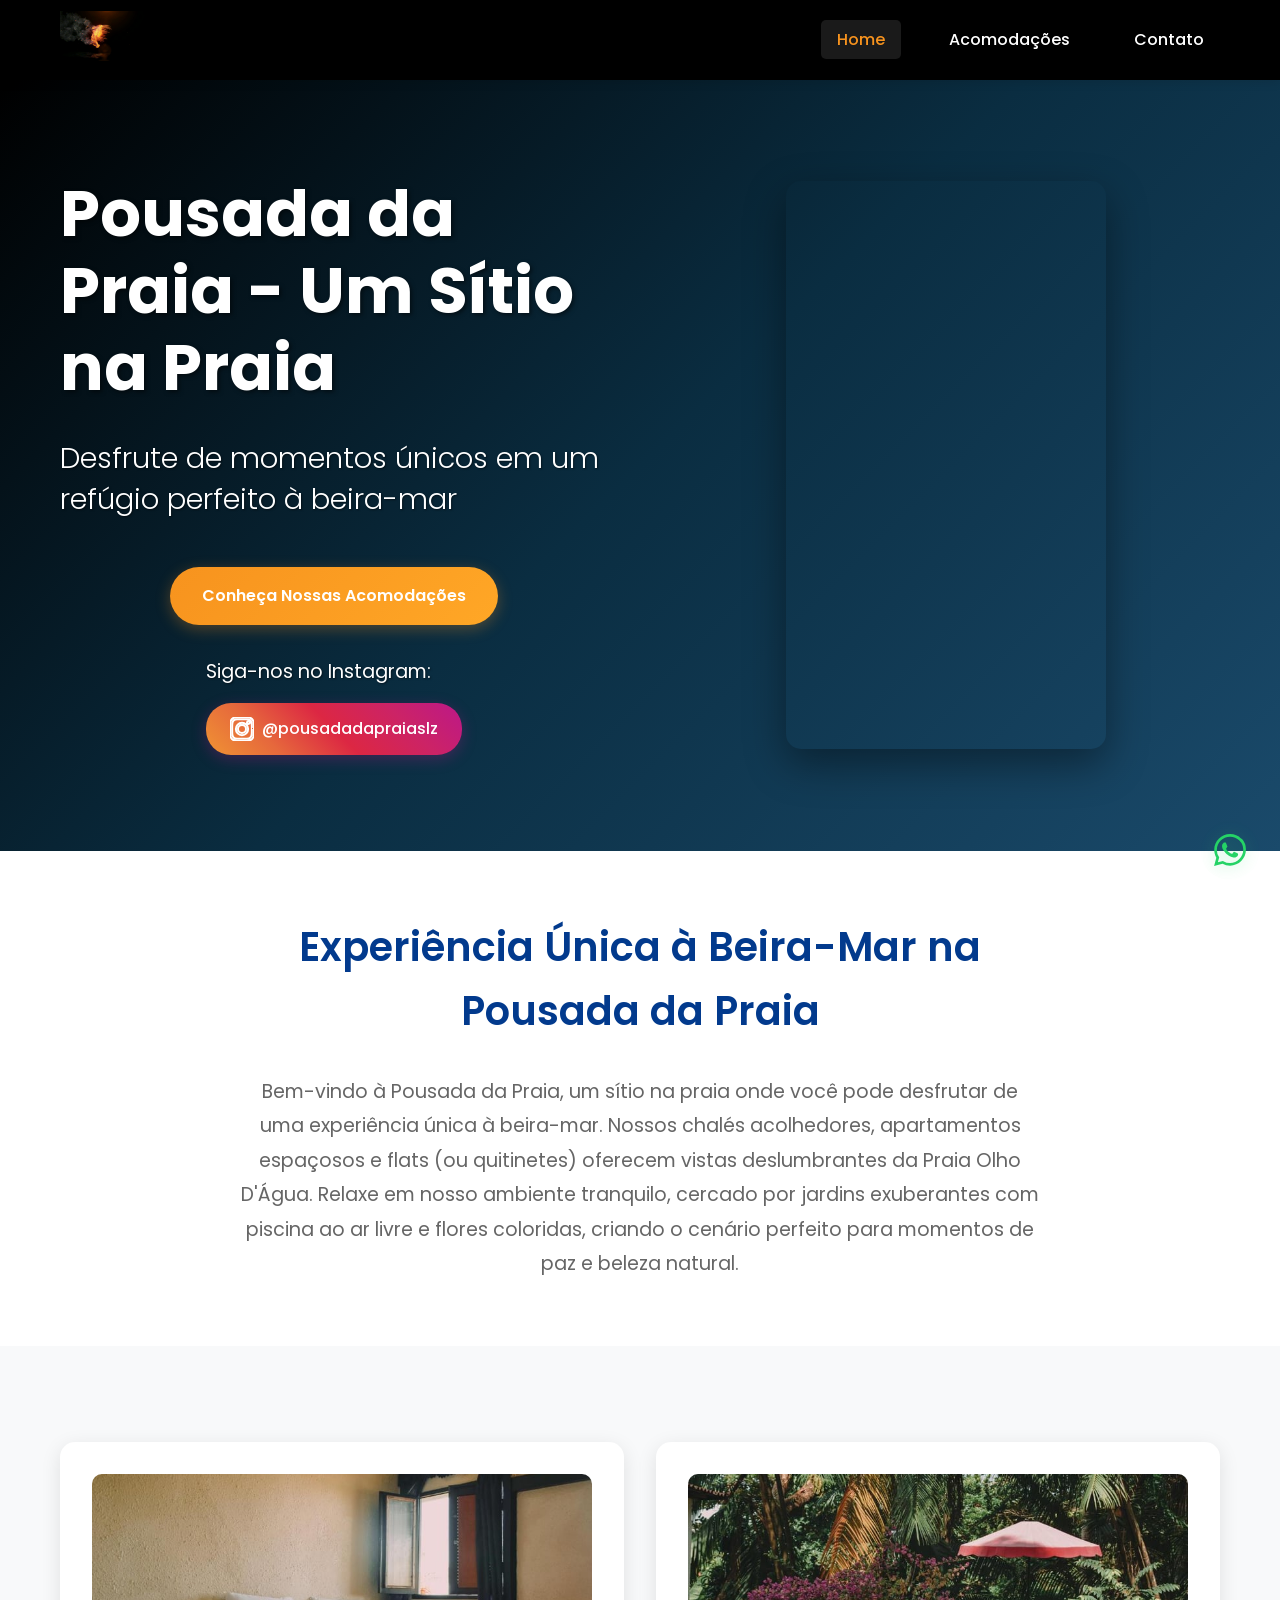
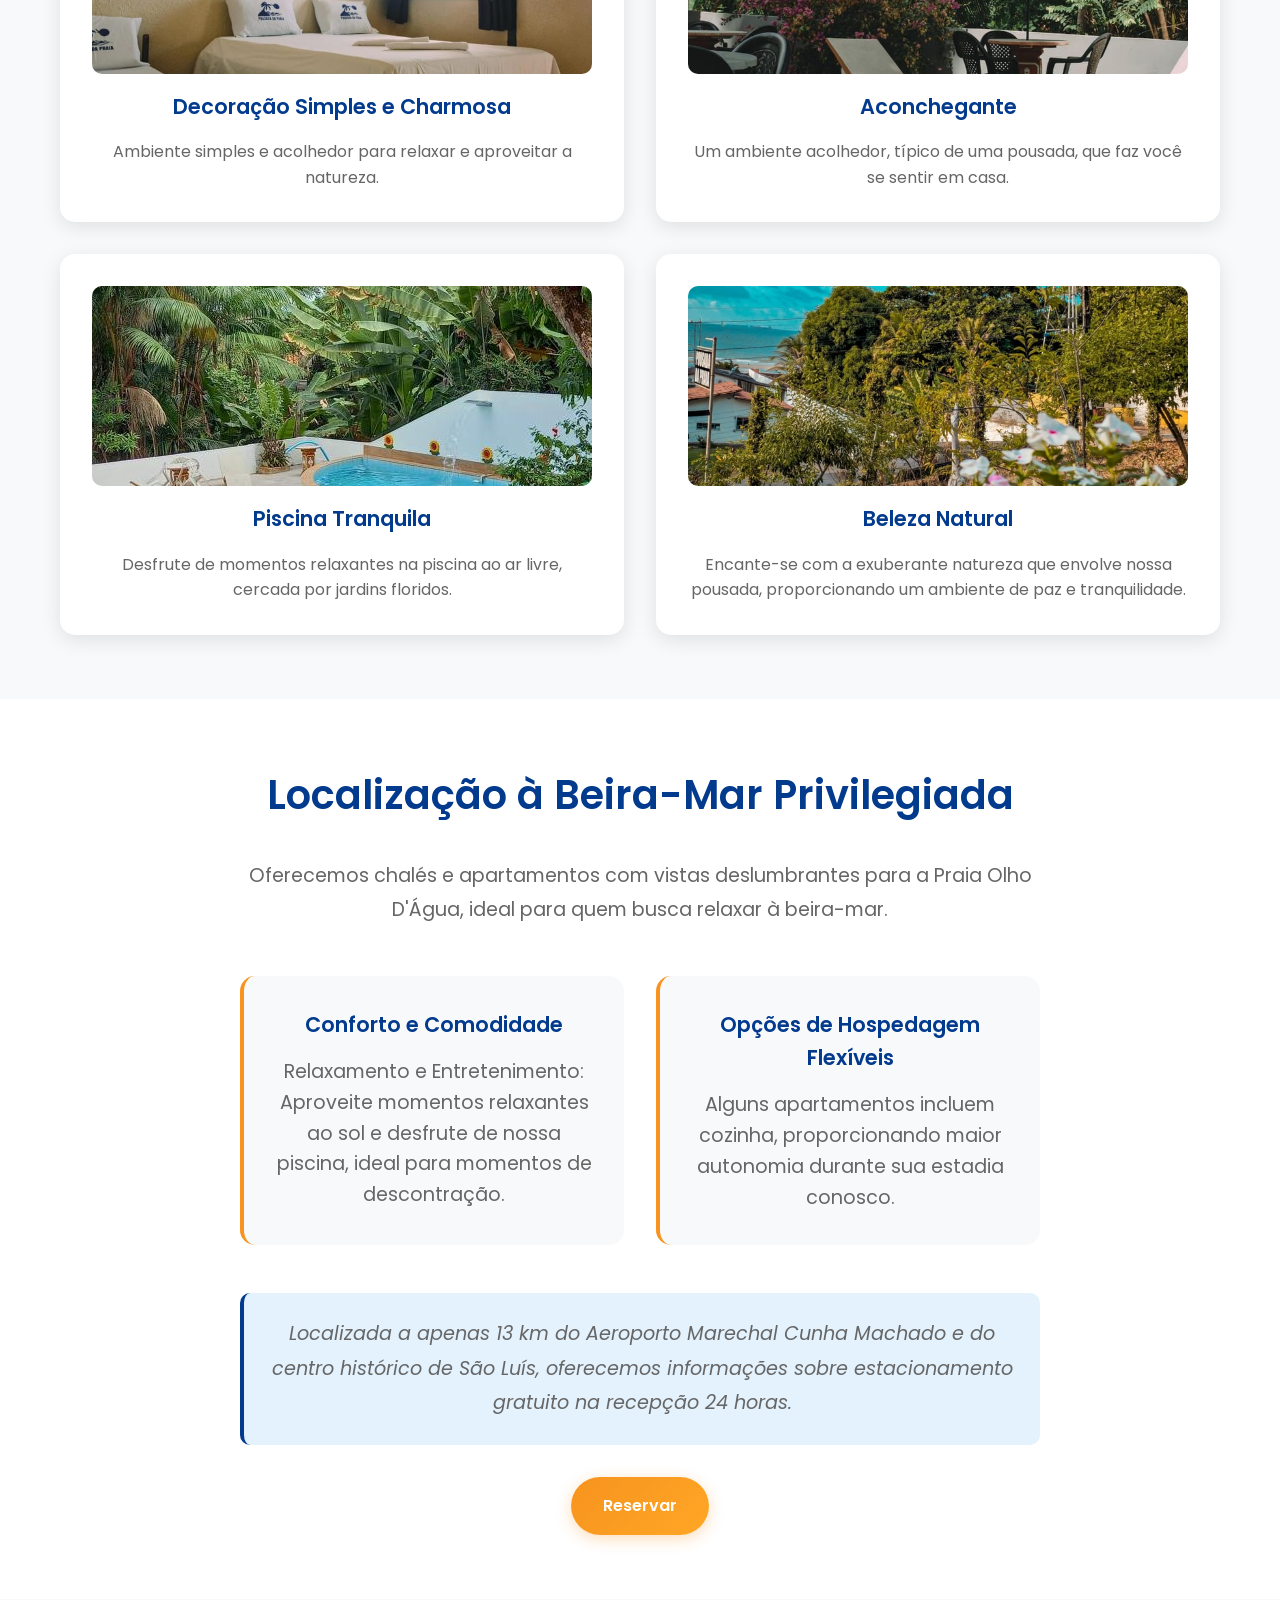
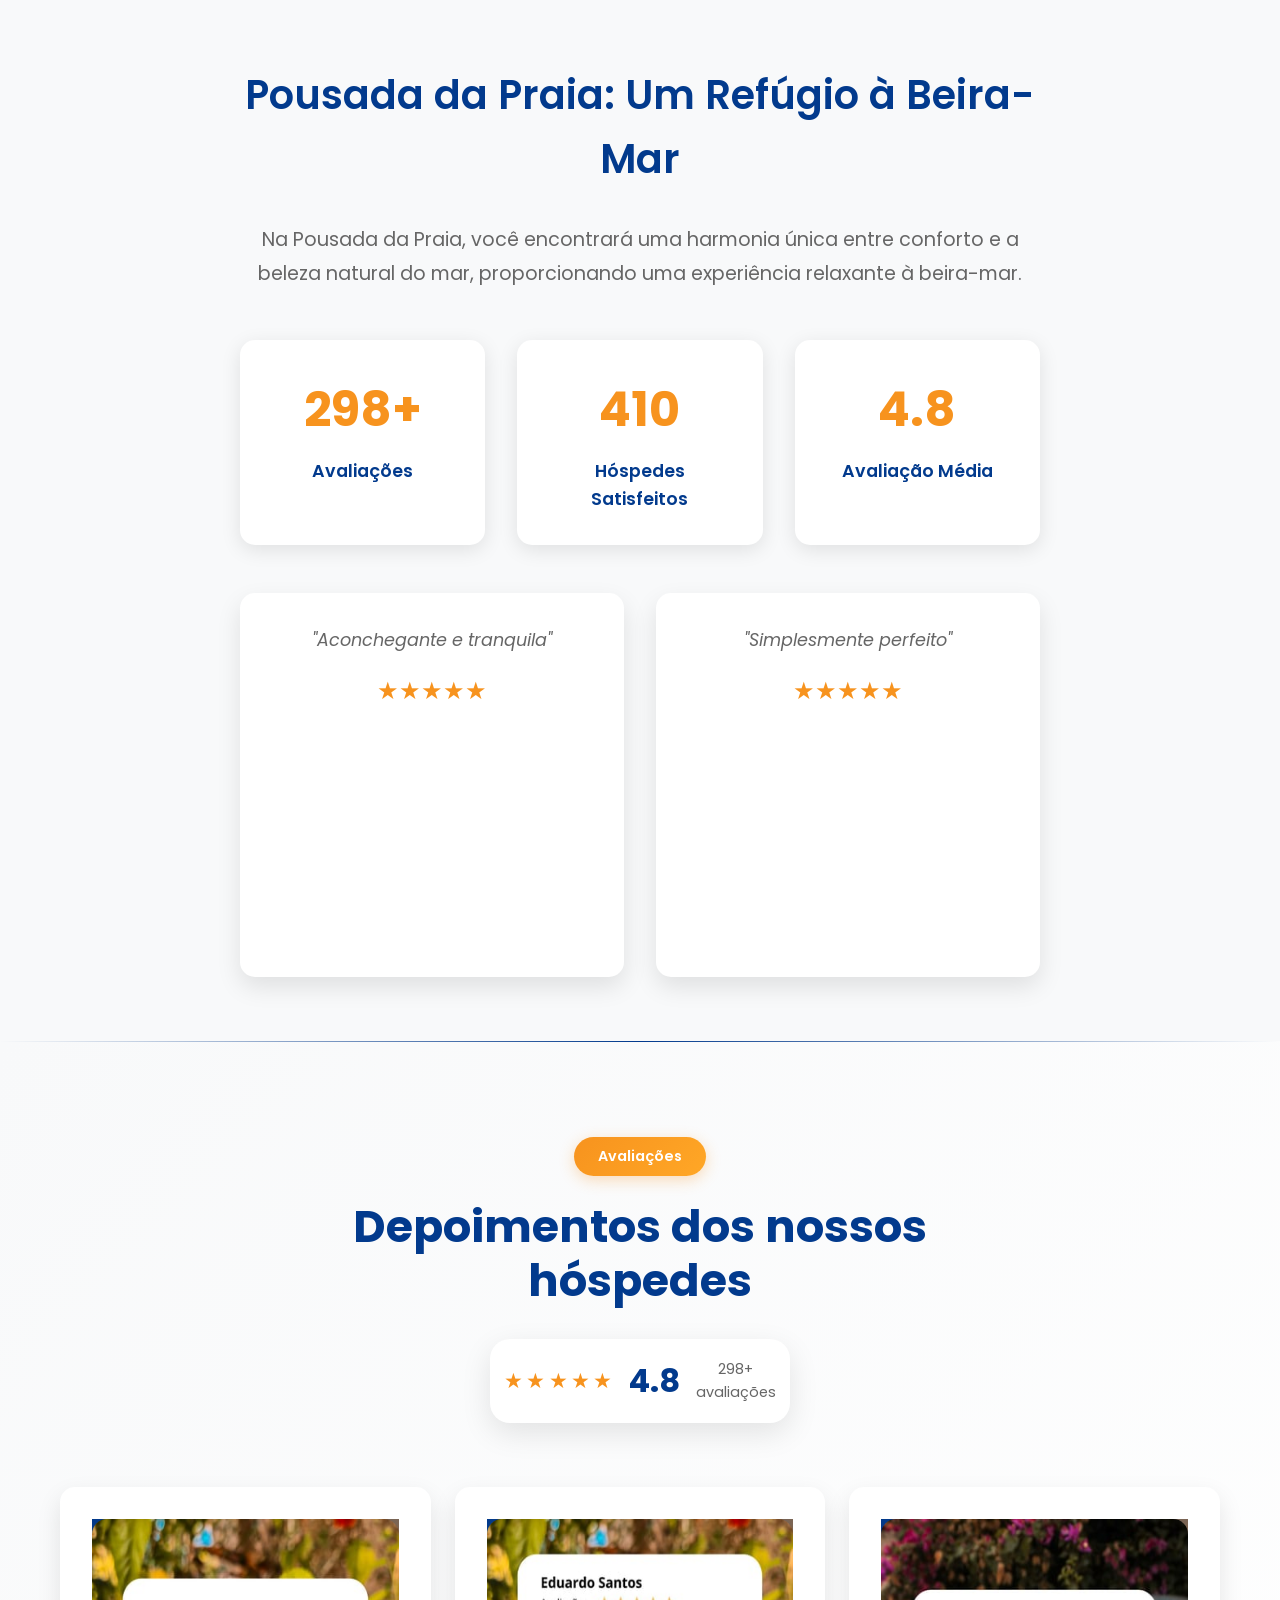
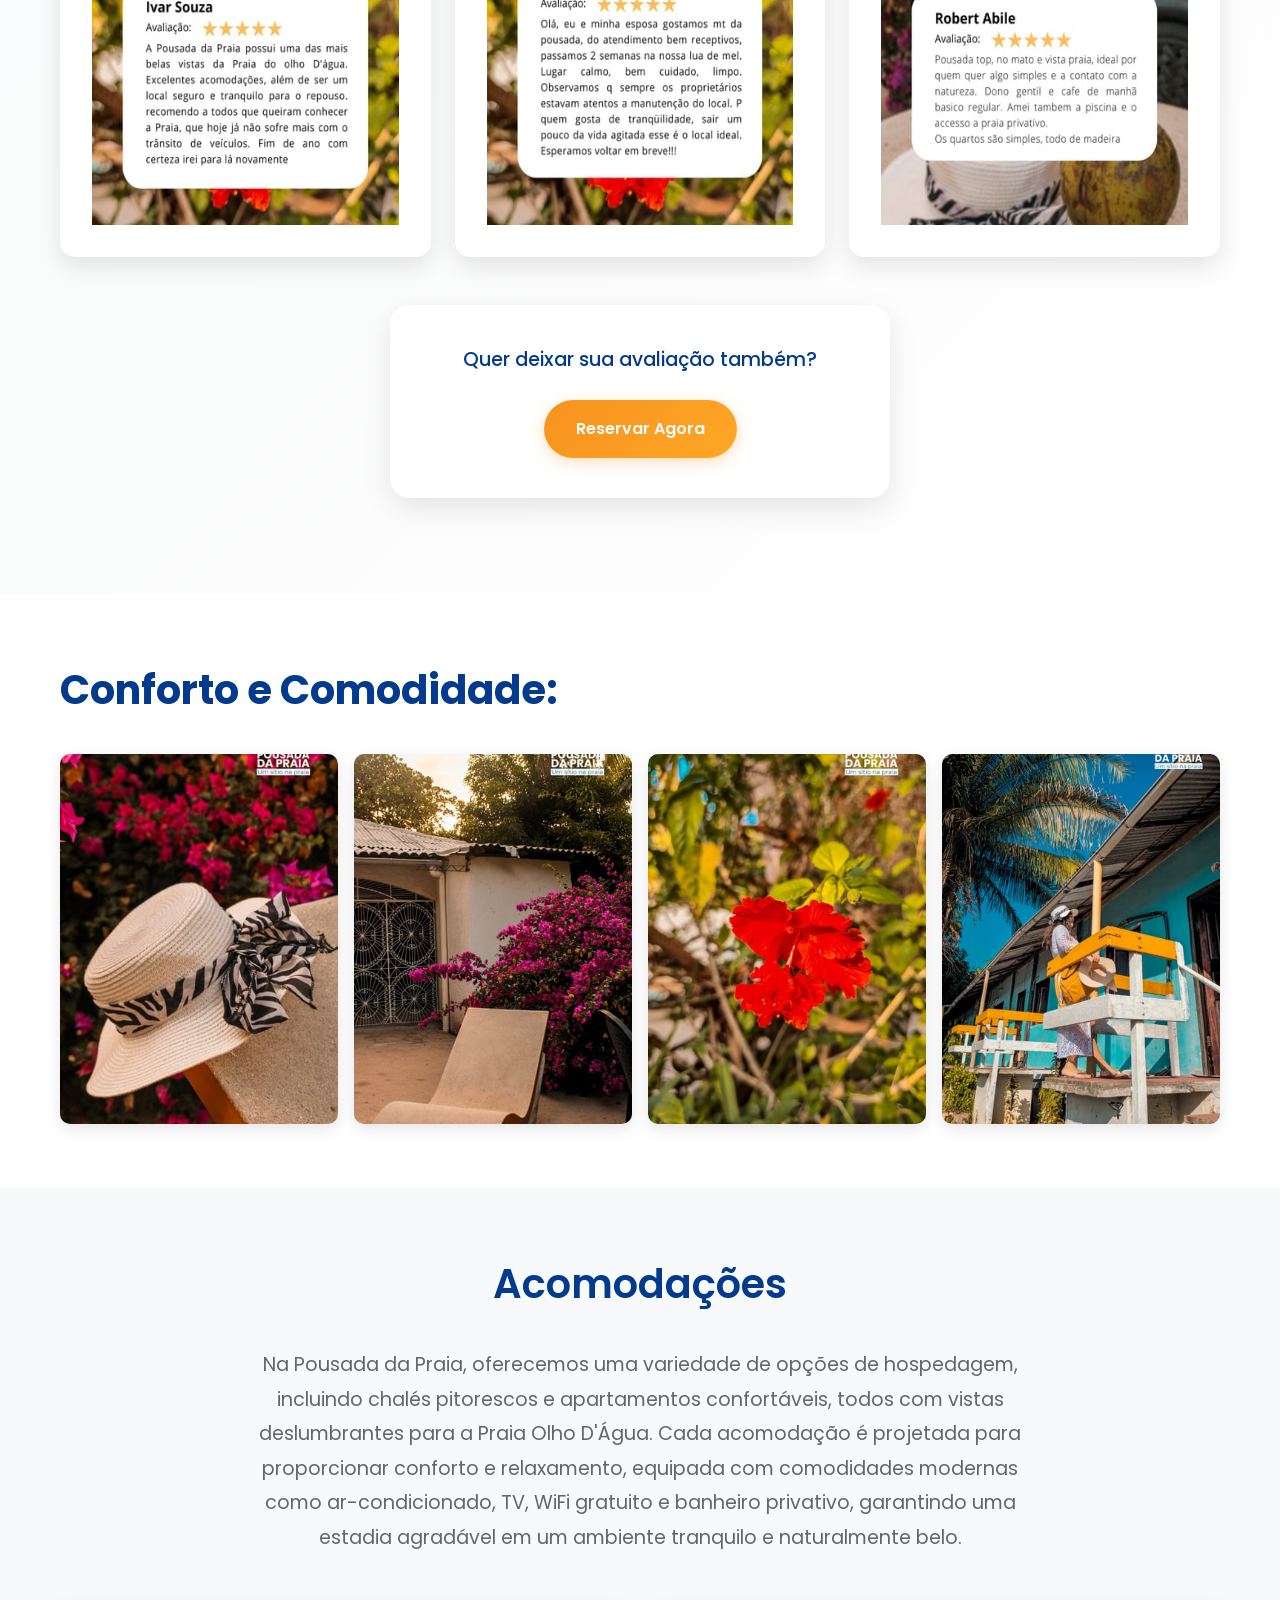
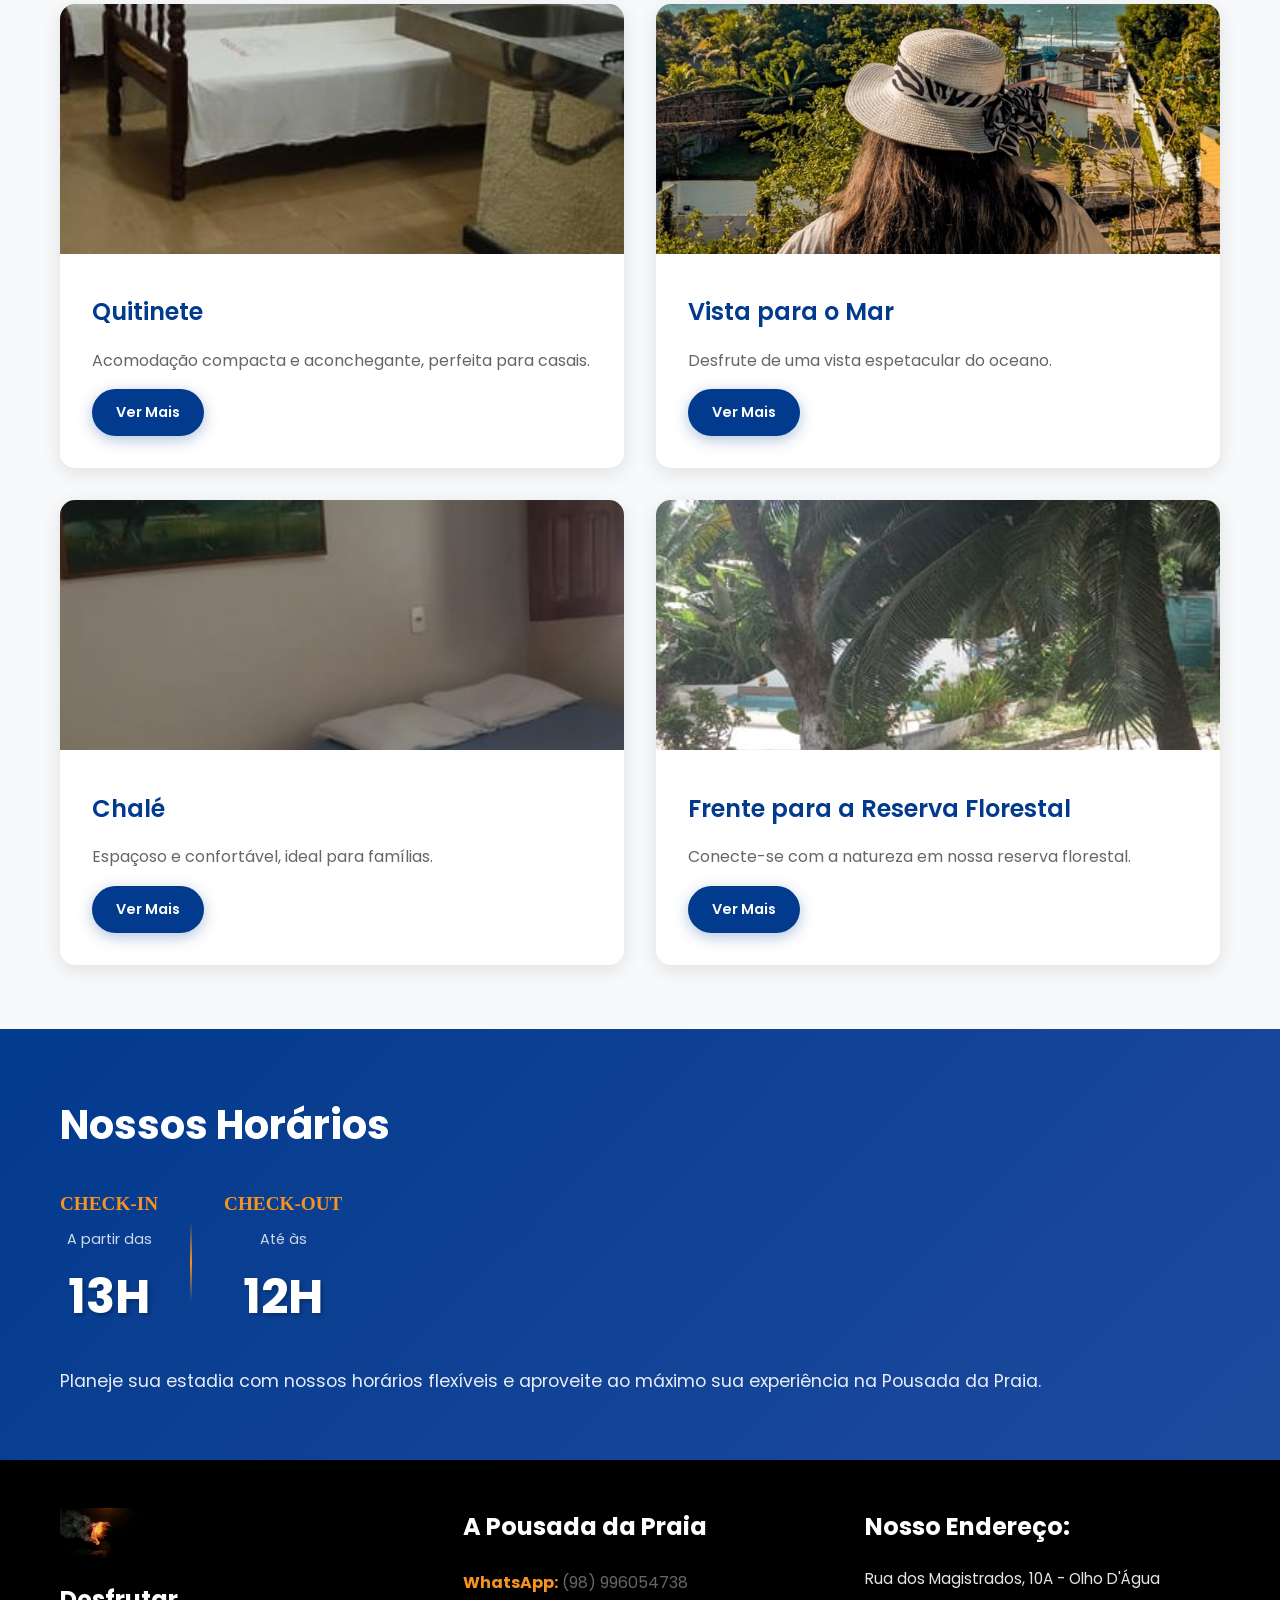
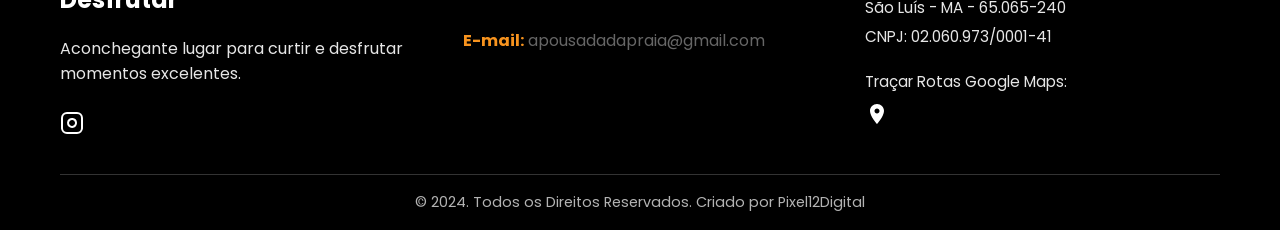
==== index.html @ 73b03f2f "Initial commit - A Pousada da Praia website with all accommodations pages" ====
<!DOCTYPE html>
<html lang="pt-BR">
<head>
    <meta charset="UTF-8">
    <meta name="viewport" content="width=device-width, initial-scale=1.0">
    <title>A Pousada da Praia - Home</title>
    <link rel="stylesheet" href="css/style.css">
    <link href="https://fonts.googleapis.com/css2?family=Poppins:wght@300;400;500;600;700&display=swap" rel="stylesheet">
</head>
<body>
    <!-- Header -->
    <header class="header">
        <div class="container">
            <div class="header-content">
                <div class="logo">
                    <img src="assets/logo-pousada-da-praia.gif" alt="A Pousada da Praia" class="logo-img">
                </div>
                <nav class="nav">
                    <ul class="nav-menu">
                        <li class="nav-item">
                            <a href="index.html" class="nav-link active">Home</a>
                        </li>
                        <li class="nav-item dropdown">
                            <a href="#" class="nav-link">Acomodações</a>
                            <ul class="dropdown-menu">
                                <li><a href="acomodacoes/quitinete.html">Quitinete</a></li>
                                <li><a href="acomodacoes/vista-mar.html">Vista para o Mar</a></li>
                                <li><a href="acomodacoes/chale.html">Chalé</a></li>
                                <li><a href="acomodacoes/frente-floresta.html">Frente para Reserva Florestal</a></li>
                            </ul>
                        </li>
                        <li class="nav-item">
                            <a href="contato.html" class="nav-link">Contato</a>
                        </li>
                    </ul>
                </nav>
            </div>
        </div>
    </header>

    <!-- Main Content -->
    <main class="main">
        <!-- Hero Section -->
        <section class="hero">
            <div class="container">
                <div class="hero-content">
                    <div class="hero-text">
                        <h1 class="hero-title">Pousada da Praia - Um Sítio na Praia</h1>
                        <p class="hero-subtitle">Desfrute de momentos únicos em um refúgio perfeito à beira-mar</p>
                        <div class="hero-buttons">
                            <a href="https://www.reseliva.com/booknow/pousadadapraia/?source=website" class="btn btn-primary" target="_blank">Conheça Nossas Acomodações</a>
                            <div class="hero-social">
                                <p>Siga-nos no Instagram:</p>
                                <a href="https://www.instagram.com/pousadadapraiaslz/" class="btn btn-instagram" target="_blank">
                                    <svg class="instagram-icon" viewBox="0 0 24 24" fill="currentColor">
                                        <path d="M12 2.163c3.204 0 3.584.012 4.85.07 3.252.148 4.771 1.691 4.919 4.919.058 1.265.069 1.645.069 4.849 0 3.205-.012 3.584-.069 4.849-.149 3.225-1.664 4.771-4.919 4.919-1.266.058-1.644.07-4.85.07-3.204 0-3.584-.012-4.849-.07-3.26-.149-4.771-1.699-4.919-4.92-.058-1.265-.07-1.644-.07-4.849 0-3.204.013-3.583.07-4.849.149-3.227 1.664-4.771 4.919-4.919 1.266-.057 1.645-.069 4.849-.069zm0-2.163c-3.259 0-3.667.014-4.947.072-4.358.2-6.78 2.618-6.98 6.98-.059 1.281-.073 1.689-.073 4.948 0 3.259.014 3.668.072 4.948.2 4.358 2.618 6.78 6.98 6.98 1.281.058 1.689.072 4.948.072 3.259 0 3.668-.014 4.948-.072 4.354-.2 6.782-2.618 6.979-6.98.059-1.28.073-1.689.073-4.948 0-3.259-.014-3.667-.072-4.947-.196-4.354-2.617-6.78-6.979-6.98-1.281-.059-1.69-.073-4.949-.073zm0 5.838c-3.403 0-6.162 2.759-6.162 6.162s2.759 6.163 6.162 6.163 6.162-2.759 6.162-6.163c0-3.403-2.759-6.162-6.162-6.162zm0 10.162c-2.209 0-4-1.79-4-4 0-2.209 1.791-4 4-4s4 1.791 4 4c0 2.21-1.791 4-4 4zm6.406-11.845c-.796 0-1.441.645-1.441 1.44s.645 1.44 1.441 1.44c.795 0 1.439-.645 1.439-1.44s-.644-1.44-1.439-1.44z"/>
                                    </svg>
                                    @pousadadapraiaslz
                                </a>
                            </div>
                        </div>
                    </div>
                    <div class="hero-video">
                        <iframe width="560" height="315" src="https://www.youtube.com/embed/tAsax789kLs?list=TLGGEe3JfGhHe0oyMzEwMjAyNQ" title="A Pousada da Praia" frameborder="0" allow="accelerometer; autoplay; clipboard-write; encrypted-media; gyroscope; picture-in-picture; web-share" referrerpolicy="strict-origin-when-cross-origin" allowfullscreen></iframe>
                    </div>
                </div>
            </div>
        </section>

        <!-- Experience Section -->
        <section class="experience">
            <div class="container">
                <div class="experience-content">
                    <h2>Experiência Única à Beira-Mar na Pousada da Praia</h2>
                    <p>Bem-vindo à Pousada da Praia, um sítio na praia onde você pode desfrutar de uma experiência única à beira-mar. Nossos chalés acolhedores, apartamentos espaçosos e flats (ou quitinetes) oferecem vistas deslumbrantes da Praia Olho D'Água. Relaxe em nosso ambiente tranquilo, cercado por jardins exuberantes com piscina ao ar livre e flores coloridas, criando o cenário perfeito para momentos de paz e beleza natural.</p>
                </div>
            </div>
        </section>

        <!-- Features Section -->
        <section class="features">
            <div class="container">
                <div class="features-grid">
                    <div class="feature-card">
                        <div class="feature-image">
                            <img src="assets/img01.jpg" alt="Decoração Simples e Charmosa">
                        </div>
                        <h3>Decoração Simples e Charmosa</h3>
                        <p>Ambiente simples e acolhedor para relaxar e aproveitar a natureza.</p>
                    </div>
                    <div class="feature-card">
                        <div class="feature-image">
                            <img src="assets/img02.jpg" alt="Aconchegante">
                        </div>
                        <h3>Aconchegante</h3>
                        <p>Um ambiente acolhedor, típico de uma pousada, que faz você se sentir em casa.</p>
                    </div>
                    <div class="feature-card">
                        <div class="feature-image">
                            <img src="assets/img03.jpg" alt="Piscina Tranquila">
                        </div>
                        <h3>Piscina Tranquila</h3>
                        <p>Desfrute de momentos relaxantes na piscina ao ar livre, cercada por jardins floridos.</p>
                    </div>
                    <div class="feature-card">
                        <div class="feature-image">
                            <img src="assets/img04.jpeg" alt="Beleza Natural">
                        </div>
                        <h3>Beleza Natural</h3>
                        <p>Encante-se com a exuberante natureza que envolve nossa pousada, proporcionando um ambiente de paz e tranquilidade.</p>
                    </div>
                </div>
            </div>
        </section>

        <!-- Location Info Section -->
        <section class="location-info">
            <div class="container">
                <div class="location-content">
                    <h2>Localização à Beira-Mar Privilegiada</h2>
                    <p>Oferecemos chalés e apartamentos com vistas deslumbrantes para a Praia Olho D'Água, ideal para quem busca relaxar à beira-mar.</p>
                    <div class="location-features">
                        <div class="location-feature">
                            <h3>Conforto e Comodidade</h3>
                            <p>Relaxamento e Entretenimento: Aproveite momentos relaxantes ao sol e desfrute de nossa piscina, ideal para momentos de descontração.</p>
                        </div>
                        <div class="location-feature">
                            <h3>Opções de Hospedagem Flexíveis</h3>
                            <p>Alguns apartamentos incluem cozinha, proporcionando maior autonomia durante sua estadia conosco.</p>
                        </div>
                    </div>
                    <p class="location-note">Localizada a apenas 13 km do Aeroporto Marechal Cunha Machado e do centro histórico de São Luís, oferecemos informações sobre estacionamento gratuito na recepção 24 horas.</p>
                    <a href="https://www.reseliva.com/booknow/pousadadapraia/?source=website" class="btn btn-primary" target="_blank">Reservar</a>
                </div>
            </div>
        </section>

        <!-- Stats Section -->
        <section class="stats">
            <div class="container">
                <div class="stats-content">
                    <h2>Pousada da Praia: Um Refúgio à Beira-Mar</h2>
                    <p>Na Pousada da Praia, você encontrará uma harmonia única entre conforto e a beleza natural do mar, proporcionando uma experiência relaxante à beira-mar.</p>
                    <div class="stats-grid">
                        <div class="stat-item">
                            <div class="stat-number">298+</div>
                            <div class="stat-label">Avaliações</div>
                        </div>
                        <div class="stat-item">
                            <div class="stat-number">410</div>
                            <div class="stat-label">Hóspedes Satisfeitos</div>
                        </div>
                        <div class="stat-item">
                            <div class="stat-number">4.8</div>
                            <div class="stat-label">Avaliação Média</div>
                        </div>
                    </div>
                    <div class="reviews">
                        <div class="review-item">
                            <p>"Aconchegante e tranquila"</p>
                            <div class="stars">★★★★★</div>
                        </div>
                        <div class="review-item">
                            <p>"Simplesmente perfeito"</p>
                            <div class="stars">★★★★★</div>
                        </div>
                    </div>
                </div>
            </div>
        </section>

        <!-- Reviews Section -->
        <section class="reviews-section">
            <div class="container">
                <div class="reviews-header">
                    <div class="section-badge">
                        <span class="badge-text">Avaliações</span>
                    </div>
                    <h2>Depoimentos dos nossos hóspedes</h2>
                    <div class="overall-rating">
                        <div class="rating-stars">
                            <span class="star">★</span>
                            <span class="star">★</span>
                            <span class="star">★</span>
                            <span class="star">★</span>
                            <span class="star">★</span>
                        </div>
                        <span class="rating-number">4.8</span>
                        <span class="rating-text">298+ avaliações</span>
                    </div>
                </div>
                <div class="reviews-gallery">
                    <article class="review-item">
                        <div class="review-image">
                            <img src="assets/ava05.jpeg" alt="Avaliação de Carla Oliveira sobre localização perfeita e conforto" class="main-image">
                        </div>
                    </article>
                    
                    <article class="review-item">
                        <div class="review-image">
                            <img src="assets/ava06.jpeg" alt="Avaliação de Roberto Ferreira sobre experiência única à beira-mar" class="main-image">
                        </div>
                    </article>
                    
                    <article class="review-item">
                        <div class="review-image">
                            <img src="assets/ava07.jpeg" alt="Avaliação de Lucia Mendes sobre refúgio perfeito na praia" class="main-image">
                        </div>
                    </article>
                </div>
                <div class="reviews-cta">
                    <p class="cta-text">Quer deixar sua avaliação também?</p>
                    <a href="https://www.reseliva.com/booknow/pousadadapraia/?source=website" class="btn btn-primary" target="_blank">Reservar Agora</a>
                </div>
            </div>
        </section>

        <!-- Comfort Section -->
        <section class="comfort-section">
            <div class="container">
                <div class="comfort-header">
                    <h2>Conforto e Comodidade:</h2>
                </div>
                <div class="comfort-gallery">
                    <div class="comfort-item">
                        <img src="assets/sec01.jpeg" alt="Chapéu de sol com flores bougainvillea ao fundo" class="comfort-image">
                    </div>
                    <div class="comfort-item">
                        <img src="assets/sec02.jpeg" alt="Área de lazer com piscina e espreguiçadeira" class="comfort-image">
                    </div>
                    <div class="comfort-item">
                        <img src="assets/sec03.jpeg" alt="Flor hibisco vermelha com folhas verdes" class="comfort-image">
                    </div>
                    <div class="comfort-item">
                        <img src="assets/sec04.jpeg" alt="Espreguiçadeira com vista para o prédio e flores" class="comfort-image">
                    </div>
                </div>
            </div>
        </section>

        <!-- Accommodations Section -->
        <section class="accommodations">
            <div class="container">
                <div class="accommodations-header">
                    <h2>Acomodações</h2>
                    <p>Na Pousada da Praia, oferecemos uma variedade de opções de hospedagem, incluindo chalés pitorescos e apartamentos confortáveis, todos com vistas deslumbrantes para a Praia Olho D'Água. Cada acomodação é projetada para proporcionar conforto e relaxamento, equipada com comodidades modernas como ar-condicionado, TV, WiFi gratuito e banheiro privativo, garantindo uma estadia agradável em um ambiente tranquilo e naturalmente belo.</p>
                </div>
                <div class="accommodations-grid">
                    <div class="accommodation-card">
                        <img src="assets/quitinete.jpg" alt="Quitinete">
                        <div class="card-content">
                            <h3>Quitinete</h3>
                            <p>Acomodação compacta e aconchegante, perfeita para casais.</p>
                            <a href="acomodacoes/quitinete.html" class="btn btn-secondary">Ver Mais</a>
                        </div>
                    </div>
                    <div class="accommodation-card">
                        <img src="assets/vista.jpeg" alt="Vista para o Mar">
                        <div class="card-content">
                            <h3>Vista para o Mar</h3>
                            <p>Desfrute de uma vista espetacular do oceano.</p>
                            <a href="acomodacoes/vista-mar.html" class="btn btn-secondary">Ver Mais</a>
                        </div>
                    </div>
                    <div class="accommodation-card">
                        <img src="assets/chale.jpg" alt="Chalé">
                        <div class="card-content">
                            <h3>Chalé</h3>
                            <p>Espaçoso e confortável, ideal para famílias.</p>
                            <a href="acomodacoes/chale.html" class="btn btn-secondary">Ver Mais</a>
                        </div>
                    </div>
                    <div class="accommodation-card">
                        <img src="assets/floresta.jpg" alt="Frente para Reserva Florestal">
                        <div class="card-content">
                            <h3>Frente para a Reserva Florestal</h3>
                            <p>Conecte-se com a natureza em nossa reserva florestal.</p>
                            <a href="acomodacoes/frente-floresta.html" class="btn btn-secondary">Ver Mais</a>
                        </div>
                    </div>
                </div>
            </div>
        </section>
        <!-- Check-in Section -->
        <section class="checkin-section">
            <div class="container">
                <div class="checkin-content">
                    <div class="checkin-text">
                        <h2>Nossos Horários</h2>
                        <div class="checkin-info">
                            <div class="checkin-item">
                                <h3>CHECK-IN</h3>
                                <p class="checkin-time">A partir das</p>
                                <p class="time-display">13H</p>
                            </div>
                            <div class="checkin-divider"></div>
                            <div class="checkin-item">
                                <h3>CHECK-OUT</h3>
                                <p class="checkin-time">Até às</p>
                                <p class="time-display">12H</p>
                            </div>
                        </div>
                        <p class="checkin-description">Planeje sua estadia com nossos horários flexíveis e aproveite ao máximo sua experiência na Pousada da Praia.</p>
                    </div>
                    <div class="checkin-image">
                        <img src="assets/checkin.jpeg" alt="Horários de check-in e check-out da Pousada da Praia">
                    </div>
                </div>
            </div>
        </section>

    </main>

    <!-- Footer -->
    <footer class="footer">
        <div class="container">
            <div class="footer-content">
                <div class="footer-section footer-left">
                    <div class="footer-graphic">
                        <img src="assets/logo-pousada-da-praia.gif" alt="A Pousada da Praia" class="footer-logo">
                    </div>
                    <h3 class="footer-title">Desfrutar</h3>
                    <p class="footer-description">Aconchegante lugar para curtir e desfrutar momentos excelentes.</p>
                    <div class="social-icon">
                        <a href="https://www.instagram.com/pousadadapraiaslz/" target="_blank" rel="noopener noreferrer" aria-label="Siga-nos no Instagram">
                            <svg class="instagram-icon" viewBox="0 0 24 24" fill="none" stroke="white" stroke-width="2">
                                <rect x="2" y="2" width="20" height="20" rx="5" ry="5"/>
                                <path d="m16 11.37A4 4 0 1 1 12.63 8 4 4 0 0 1 16 11.37z"/>
                                <line x1="17.5" y1="6.5" x2="17.51" y2="6.5"/>
                            </svg>
                        </a>
                    </div>
                </div>
                
                <div class="footer-section footer-center">
                    <h3 class="footer-title">A Pousada da Praia</h3>
                    <div class="contact-info">
                        <p><strong>WhatsApp:</strong> (98) 996054738</p>
                        <p><strong>E-mail:</strong> apousadadapraia@gmail.com</p>
                    </div>
                </div>
                
                <div class="footer-section footer-right">
                    <h3 class="footer-title">Nosso Endereço:</h3>
                    <div class="address-info">
                        <p>Rua dos Magistrados, 10A - Olho D'Água</p>
                        <p>São Luís - MA - 65.065-240</p>
                        <p>CNPJ: 02.060.973/0001-41</p>
                    </div>
                    <div class="maps-section">
                        <p>Traçar Rotas Google Maps:</p>
                        <div class="maps-icon">
                            <a href="https://www.google.com/maps/dir/-26.942249,-49.1524828/a+pousada+praia+s%C3%A3o+luis+endere%C3%A7o/@-14.4663222,-57.8456412,5z/data=!3m1!4b1!4m9!4m8!1m1!4e1!1m5!1m1!1s0x7f692f6e1f35425:0x46cba7fba33b0cbe!2m2!1d-44.2195788!2d-2.477582?entry=ttu" target="_blank" rel="noopener noreferrer" aria-label="Traçar rota no Google Maps">
                                <svg class="google-maps-icon" viewBox="0 0 24 24" fill="white">
                                    <path d="M12 2C8.13 2 5 5.13 5 9c0 5.25 7 13 7 13s7-7.75 7-13c0-3.87-3.13-7-7-7zm0 9.5c-1.38 0-2.5-1.12-2.5-2.5s1.12-2.5 2.5-2.5 2.5 1.12 2.5 2.5-1.12 2.5-2.5 2.5z"/>
                                </svg>
                            </a>
                        </div>
                    </div>
                </div>
            </div>
            <div class="footer-bottom">
                <p>&copy; 2024. Todos os Direitos Reservados. Criado por Pixel12Digital</p>
            </div>
        </div>
    </footer>

    <!-- Botão Flutuante WhatsApp -->
    <div class="whatsapp-float">
        <a href="https://wa.me/559896054738?text=Olá! Gostaria de mais informações sobre a Pousada da Praia." target="_blank" rel="noopener noreferrer" class="whatsapp-btn">
            <svg class="whatsapp-icon" viewBox="0 0 24 24" fill="currentColor">
                <path d="M17.472 14.382c-.297-.149-1.758-.867-2.03-.967-.273-.099-.471-.148-.67.15-.197.297-.767.966-.94 1.164-.173.199-.347.223-.644.075-.297-.15-1.255-.463-2.39-1.475-.883-.788-1.48-1.761-1.653-2.059-.173-.297-.018-.458.13-.606.134-.133.298-.347.446-.52.149-.174.198-.298.298-.497.099-.198.05-.371-.025-.52-.075-.149-.669-1.612-.916-2.207-.242-.579-.487-.5-.669-.51-.173-.008-.371-.01-.57-.01-.198 0-.52.074-.792.372-.272.297-1.04 1.016-1.04 2.479 0 1.462 1.065 2.875 1.213 3.074.149.198 2.096 3.2 5.077 4.487.709.306 1.262.489 1.694.625.712.227 1.36.195 1.871.118.571-.085 1.758-.719 2.006-1.413.248-.694.248-1.289.173-1.413-.074-.124-.272-.198-.57-.347m-5.421 7.403h-.004a9.87 9.87 0 01-5.031-1.378l-.361-.214-3.741.982.998-3.648-.235-.374a9.86 9.86 0 01-1.51-5.26c.001-5.45 4.436-9.884 9.888-9.884 2.64 0 5.122 1.03 6.988 2.898a9.825 9.825 0 012.893 6.994c-.003 5.45-4.437 9.884-9.885 9.884m8.413-18.297A11.815 11.815 0 0012.05 0C5.495 0 .16 5.335.157 11.892c0 2.096.547 4.142 1.588 5.945L.057 24l6.305-1.654a11.882 11.882 0 005.683 1.448h.005c6.554 0 11.89-5.335 11.893-11.893A11.821 11.821 0 0020.893 3.488"/>
            </svg>
        </a>
    </div>

    <script src="js/script.js"></script>
</body>
</html>
---- css/style.css ----
/* Reset e configurações básicas */
* {
    margin: 0;
    padding: 0;
    box-sizing: border-box;
}

body {
    font-family: 'Poppins', sans-serif;
    line-height: 1.6;
    color: #333;
    background-color: #f8f9fa;
    overflow-x: hidden;
    position: relative;
}

.container {
    max-width: 1200px;
    margin: 0 auto;
    padding: 0 20px;
}

/* Header */
.header {
    background: #000000;
    box-shadow: 0 2px 10px rgba(0, 0, 0, 0.1);
    position: fixed;
    top: 0;
    left: 0;
    right: 0;
    z-index: 1000;
    height: 80px;
    width: 100%;
}

.header-content {
    display: flex;
    justify-content: space-between;
    align-items: center;
    height: 80px;
}

.logo-img {
    height: 50px;
    width: auto;
}

/* Navegação */
.nav-menu {
    display: flex;
    list-style: none;
    gap: 2rem;
}

.nav-link {
    color: white;
    text-decoration: none;
    font-weight: 500;
    font-size: 1rem;
    padding: 0.5rem 1rem;
    border-radius: 5px;
    transition: all 0.3s ease;
    position: relative;
}

.nav-link:hover,
.nav-link.active {
    background-color: rgba(255, 255, 255, 0.1);
    color: #F7931E;
}

/* Dropdown Menu */
.dropdown {
    position: relative;
}

.dropdown-menu {
    position: absolute;
    top: 100%;
    left: 0;
    background: white;
    min-width: 200px;
    box-shadow: 0 4px 15px rgba(0, 0, 0, 0.1);
    border-radius: 8px;
    opacity: 0;
    visibility: hidden;
    transform: translateY(-10px);
    transition: all 0.3s ease;
    list-style: none;
    padding: 0.5rem 0;
    margin-top: 0.5rem;
}

.dropdown:hover .dropdown-menu {
    opacity: 1;
    visibility: visible;
    transform: translateY(0);
}

.dropdown-menu li {
    margin: 0;
}

.dropdown-menu a {
    display: block;
    padding: 0.75rem 1.5rem;
    color: #333;
    text-decoration: none;
    font-weight: 400;
    transition: all 0.3s ease;
}

.dropdown-menu a:hover {
    background-color: #023A8D;
    color: white;
}

/* Main Content */
.main {
    margin-top: 80px;
    position: relative;
    z-index: 0;
}

/* Hero Section */
.hero {
    background: linear-gradient(135deg, #000000 0%, #0A2D41 50%, #1a4a6b 100%);
    padding: 6rem 0;
    color: white;
    position: relative;
    z-index: 1;
    overflow: visible;
}

.hero-content {
    display: grid;
    grid-template-columns: 1fr 1fr;
    gap: 4rem;
    align-items: center;
    position: relative;
    z-index: 1;
}

.hero-text {
    max-width: none;
    position: relative;
    z-index: 1;
    text-align: left;
}

.hero-title {
    font-size: 4rem;
    font-weight: 700;
    margin-bottom: 2rem;
    text-shadow: 2px 2px 4px rgba(0, 0, 0, 0.5);
    line-height: 1.2;
    position: relative;
    z-index: 1;
}

.hero-subtitle {
    font-size: 1.8rem;
    font-weight: 300;
    margin-bottom: 3rem;
    text-shadow: 1px 1px 2px rgba(0, 0, 0, 0.5);
    line-height: 1.4;
    position: relative;
    z-index: 1;
}

.hero-buttons {
    display: flex;
    flex-direction: column;
    gap: 2rem;
    align-items: center;
    position: relative;
    z-index: 1;
}

.hero-social p {
    color: white;
    font-size: 1.2rem;
    margin-bottom: 1rem;
    text-shadow: 1px 1px 2px rgba(0, 0, 0, 0.5);
    position: relative;
    z-index: 1;
}

.hero-video {
    width: 100%;
    max-width: none;
    margin: 0;
    position: relative;
    z-index: 1;
    display: flex;
    justify-content: center;
    align-items: center;
}

.hero-video iframe {
    width: 100%;
    max-width: 320px;
    height: 568px;
    aspect-ratio: 9/16;
    border-radius: 15px;
    box-shadow: 0 15px 40px rgba(0, 0, 0, 0.4);
    position: relative;
    z-index: 1;
}

/* Botões */
.btn {
    display: inline-block;
    padding: 1rem 2rem;
    text-decoration: none;
    border-radius: 50px;
    font-weight: 600;
    text-align: center;
    transition: all 0.3s ease;
    border: none;
    cursor: pointer;
    font-size: 1rem;
    position: relative;
    z-index: 1;
}

.btn-primary {
    background: linear-gradient(135deg, #F7931E 0%, #ffa726 100%);
    color: white;
    box-shadow: 0 4px 15px rgba(247, 147, 30, 0.3);
    position: relative;
    z-index: 1;
}

.btn-primary:hover {
    transform: translateY(-2px);
    box-shadow: 0 6px 20px rgba(247, 147, 30, 0.4);
}

.btn-secondary {
    background: #023A8D;
    color: white;
    box-shadow: 0 4px 15px rgba(2, 58, 141, 0.3);
    position: relative;
    z-index: 1;
}

.btn-secondary:hover {
    background: #F7931E;
    transform: translateY(-2px);
    box-shadow: 0 6px 20px rgba(247, 147, 30, 0.4);
}

.btn-instagram {
    display: inline-flex;
    align-items: center;
    gap: 0.5rem;
    padding: 0.8rem 1.5rem;
    background: linear-gradient(45deg, #f09433 0%, #e6683c 25%, #dc2743 50%, #cc2366 75%, #bc1888 100%);
    color: white;
    text-decoration: none;
    border-radius: 25px;
    font-weight: 500;
    transition: all 0.3s ease;
    box-shadow: 0 4px 15px rgba(188, 24, 136, 0.3);
    position: relative;
    z-index: 1;
}

.btn-instagram:hover {
    transform: translateY(-2px);
    box-shadow: 0 6px 20px rgba(188, 24, 136, 0.4);
}

.instagram-icon {
    width: 20px;
    height: 20px;
    fill: white;
    position: relative;
    z-index: 1;
}

/* Seções */
.experience {
    padding: 4rem 0;
    background: white;
    position: relative;
    z-index: 2;
    margin-top: 0;
}

.experience-content {
    text-align: center;
    max-width: 800px;
    margin: 0 auto;
    position: relative;
    z-index: 2;
}

.experience-content h2 {
    font-size: 2.5rem;
    color: #023A8D;
    margin-bottom: 2rem;
    font-weight: 600;
    position: relative;
    z-index: 2;
}

.experience-content p {
    font-size: 1.2rem;
    color: #666;
    line-height: 1.8;
    position: relative;
    z-index: 2;
}

.features {
    padding: 4rem 0;
    background: #f8f9fa;
    position: relative;
    z-index: 3;
}

.features-grid {
    display: grid;
    grid-template-columns: repeat(2, 1fr);
    grid-template-rows: repeat(2, 1fr);
    gap: 2rem;
    margin-top: 2rem;
    position: relative;
    z-index: 3;
}

.feature-card {
    background: white;
    padding: 2rem;
    border-radius: 15px;
    text-align: center;
    box-shadow: 0 5px 20px rgba(0, 0, 0, 0.1);
    transition: all 0.3s ease;
    position: relative;
    z-index: 3;
}

.feature-card:hover {
    transform: translateY(-5px);
    box-shadow: 0 10px 30px rgba(0, 0, 0, 0.15);
}

.feature-image {
    width: 100%;
    height: 200px;
    margin-bottom: 1rem;
    position: relative;
    z-index: 3;
    border-radius: 10px;
    overflow: hidden;
}

.feature-image img {
    width: 100%;
    height: 100%;
    object-fit: cover;
    transition: transform 0.3s ease;
}

.feature-card:hover .feature-image img {
    transform: scale(1.05);
}

.feature-card h3 {
    color: #023A8D;
    font-size: 1.3rem;
    margin-bottom: 1rem;
    font-weight: 600;
    position: relative;
    z-index: 3;
}

.feature-card p {
    color: #666;
    line-height: 1.6;
    position: relative;
    z-index: 3;
}

.location-info {
    padding: 4rem 0;
    background: white;
    position: relative;
    z-index: 4;
}

.location-content {
    text-align: center;
    max-width: 800px;
    margin: 0 auto;
    position: relative;
    z-index: 4;
}

.location-content h2 {
    font-size: 2.5rem;
    color: #023A8D;
    margin-bottom: 2rem;
    font-weight: 600;
    position: relative;
    z-index: 4;
}

.location-content p {
    font-size: 1.2rem;
    color: #666;
    line-height: 1.8;
    margin-bottom: 2rem;
    position: relative;
    z-index: 4;
}

.location-features {
    display: grid;
    grid-template-columns: repeat(auto-fit, minmax(300px, 1fr));
    gap: 2rem;
    margin: 3rem 0;
    position: relative;
    z-index: 4;
}

.location-feature {
    background: #f8f9fa;
    padding: 2rem;
    border-radius: 15px;
    border-left: 4px solid #F7931E;
    position: relative;
    z-index: 4;
}

.location-feature h3 {
    color: #023A8D;
    font-size: 1.3rem;
    margin-bottom: 1rem;
    font-weight: 600;
    position: relative;
    z-index: 4;
}

.location-feature p {
    color: #666;
    line-height: 1.6;
    margin: 0;
    position: relative;
    z-index: 4;
}

.location-note {
    background: #e3f2fd;
    padding: 1.5rem;
    border-radius: 10px;
    border-left: 4px solid #023A8D;
    margin: 2rem 0;
    font-style: italic;
    position: relative;
    z-index: 4;
}

.stats {
    padding: 4rem 0;
    background: #f8f9fa;
    position: relative;
    z-index: 5;
}

.stats-content {
    text-align: center;
    max-width: 800px;
    margin: 0 auto;
    position: relative;
    z-index: 5;
}

.stats-content h2 {
    font-size: 2.5rem;
    color: #023A8D;
    margin-bottom: 2rem;
    font-weight: 600;
    position: relative;
    z-index: 5;
}

.stats-content p {
    font-size: 1.2rem;
    color: #666;
    line-height: 1.8;
    margin-bottom: 3rem;
    position: relative;
    z-index: 5;
}

.stats-grid {
    display: grid;
    grid-template-columns: repeat(auto-fit, minmax(150px, 1fr));
    gap: 2rem;
    margin-bottom: 3rem;
    position: relative;
    z-index: 5;
}

.stat-item {
    background: white;
    padding: 2rem;
    border-radius: 15px;
    box-shadow: 0 5px 20px rgba(0, 0, 0, 0.1);
    position: relative;
    z-index: 5;
}

.stat-number {
    font-size: 3rem;
    font-weight: 700;
    color: #F7931E;
    margin-bottom: 0.5rem;
    position: relative;
    z-index: 5;
}

.stat-label {
    color: #023A8D;
    font-weight: 600;
    font-size: 1.1rem;
    position: relative;
    z-index: 5;
}

.reviews {
    display: grid;
    grid-template-columns: repeat(auto-fit, minmax(250px, 1fr));
    gap: 2rem;
    position: relative;
    z-index: 5;
}

.review-item {
    background: white;
    padding: 2rem;
    border-radius: 15px;
    box-shadow: 0 5px 20px rgba(0, 0, 0, 0.1);
    text-align: center;
    position: relative;
    z-index: 5;
}

.review-item p {
    font-size: 1.1rem;
    color: #666;
    font-style: italic;
    margin-bottom: 1rem;
    position: relative;
    z-index: 5;
}

.stars {
    color: #F7931E;
    font-size: 1.5rem;
    position: relative;
    z-index: 5;
}

/* Reviews Section - Image-Focused Gallery */
.reviews-section {
    padding: 6rem 0;
    background: linear-gradient(135deg, #f8f9fa 0%, #ffffff 100%);
    position: relative;
    z-index: 6;
    overflow: hidden;
}

.reviews-section::before {
    content: '';
    position: absolute;
    top: 0;
    left: 0;
    right: 0;
    height: 1px;
    background: linear-gradient(90deg, transparent, #023A8D, transparent);
    z-index: 6;
}

.reviews-header {
    text-align: center;
    max-width: 600px;
    margin: 0 auto 4rem;
    position: relative;
    z-index: 6;
}

.section-badge {
    display: inline-block;
    background: linear-gradient(135deg, #F7931E, #ffa726);
    color: white;
    padding: 0.5rem 1.5rem;
    border-radius: 25px;
    font-size: 0.9rem;
    font-weight: 600;
    margin-bottom: 1.5rem;
    box-shadow: 0 4px 15px rgba(247, 147, 30, 0.3);
    position: relative;
    z-index: 6;
}

.reviews-header h2 {
    font-size: 2.8rem;
    color: #023A8D;
    margin-bottom: 2rem;
    font-weight: 700;
    position: relative;
    z-index: 6;
    line-height: 1.2;
}

.overall-rating {
    display: flex;
    align-items: center;
    justify-content: center;
    gap: 1rem;
    background: white;
    padding: 1rem 2rem;
    border-radius: 20px;
    box-shadow: 0 10px 30px rgba(0, 0, 0, 0.1);
    margin: 0 auto;
    max-width: 300px;
    position: relative;
    z-index: 6;
}

.rating-stars {
    display: flex;
    gap: 0.2rem;
    position: relative;
    z-index: 6;
}

.rating-stars .star {
    color: #F7931E;
    font-size: 1.3rem;
    position: relative;
    z-index: 6;
}

.rating-number {
    font-size: 2rem;
    font-weight: 700;
    color: #023A8D;
    position: relative;
    z-index: 6;
}

.rating-text {
    font-size: 0.9rem;
    color: #666;
    position: relative;
    z-index: 6;
}

.reviews-gallery {
    display: grid;
    grid-template-columns: repeat(auto-fit, minmax(280px, 1fr));
    gap: 1.5rem;
    margin-bottom: 3rem;
    position: relative;
    z-index: 6;
}

.review-item {
    position: relative;
    z-index: 6;
    border-radius: 15px;
    overflow: hidden;
    box-shadow: 0 10px 25px rgba(0, 0, 0, 0.1);
    transition: all 0.3s ease;
    cursor: pointer;
    aspect-ratio: 1;
}

.review-item:hover {
    transform: translateY(-5px) scale(1.02);
    box-shadow: 0 15px 35px rgba(0, 0, 0, 0.15);
}

.review-image {
    position: relative;
    width: 100%;
    height: 100%;
    overflow: hidden;
    position: relative;
    z-index: 6;
    background: linear-gradient(135deg, #023A8D, #F7931E);
}

/* Removido CSS conflitante - usando apenas o .main-image da galeria */

.review-image::before {
    content: '';
    position: absolute;
    top: 0;
    left: 0;
    right: 0;
    bottom: 0;
    background: linear-gradient(135deg, #023A8D, #F7931E);
    z-index: 5;
    opacity: 0;
    transition: opacity 0.3s ease;
}

.review-image:has(img:not([src]))::before,
.review-image:has(img[src=""])::before {
    opacity: 1;
}

.review-item:hover img {
    transform: scale(1.05);
}

.reviews-cta {
    text-align: center;
    background: white;
    padding: 2.5rem;
    border-radius: 20px;
    box-shadow: 0 10px 30px rgba(0, 0, 0, 0.1);
    max-width: 500px;
    margin: 0 auto;
    position: relative;
    z-index: 6;
}

.cta-text {
    font-size: 1.2rem;
    color: #023A8D;
    margin-bottom: 1.5rem;
    font-weight: 500;
    position: relative;
    z-index: 6;
}

/* Comfort Section */
.comfort-section {
    padding: 4rem 0;
    background: white;
    position: relative;
    z-index: 7;
}

.comfort-header {
    margin-bottom: 2rem;
    position: relative;
    z-index: 7;
}

.comfort-header h2 {
    font-size: 2.5rem;
    color: #023A8D;
    font-weight: 700;
    margin: 0;
    position: relative;
    z-index: 7;
}

.comfort-gallery {
    display: grid;
    grid-template-columns: repeat(4, 1fr);
    gap: 1rem;
    position: relative;
    z-index: 7;
}

.comfort-item {
    position: relative;
    z-index: 7;
    border-radius: 10px;
    overflow: hidden;
    box-shadow: 0 5px 15px rgba(0, 0, 0, 0.1);
    transition: all 0.3s ease;
    cursor: pointer;
    aspect-ratio: 3/4;
}

.comfort-item:hover {
    transform: translateY(-3px);
    box-shadow: 0 8px 25px rgba(0, 0, 0, 0.15);
}

.comfort-image {
    width: 100%;
    height: 100%;
    object-fit: cover;
    transition: transform 0.3s ease;
    position: relative;
    z-index: 7;
}

.comfort-item:hover .comfort-image {
    transform: scale(1.05);
}

.accommodations {
    padding: 4rem 0;
    background: #f8f9fa;
    position: relative;
    z-index: 8;
}

.accommodations-header {
    text-align: center;
    max-width: 800px;
    margin: 0 auto 3rem;
    position: relative;
    z-index: 8;
}

.accommodations-header h2 {
    font-size: 2.5rem;
    color: #023A8D;
    margin-bottom: 2rem;
    font-weight: 600;
    position: relative;
    z-index: 8;
}

.accommodations-header p {
    font-size: 1.2rem;
    color: #666;
    line-height: 1.8;
    position: relative;
    z-index: 8;
}

.accommodations-grid {
    display: grid;
    grid-template-columns: repeat(2, 1fr);
    grid-template-rows: repeat(2, 1fr);
    gap: 2rem;
    margin-top: 2rem;
    position: relative;
    z-index: 8;
}

.accommodation-card {
    background: white;
    border-radius: 15px;
    overflow: hidden;
    box-shadow: 0 5px 20px rgba(0, 0, 0, 0.1);
    transition: all 0.3s ease;
    position: relative;
    z-index: 8;
}

.accommodation-card:hover {
    transform: translateY(-5px);
    box-shadow: 0 10px 30px rgba(0, 0, 0, 0.15);
}

.accommodation-card img {
    width: 100%;
    height: 250px;
    object-fit: cover;
    position: relative;
    z-index: 8;
    aspect-ratio: 1;
}

.card-content {
    padding: 1.5rem;
    position: relative;
    z-index: 8;
}

.card-content h3 {
    color: #023A8D;
    font-size: 1.5rem;
    margin-bottom: 1rem;
    font-weight: 600;
    position: relative;
    z-index: 8;
}

.card-content p {
    color: #666;
    margin-bottom: 1.5rem;
    line-height: 1.6;
    position: relative;
    z-index: 8;
}

.card-content .btn {
    padding: 0.75rem 1.5rem;
    font-size: 0.9rem;
    position: relative;
    z-index: 8;
}

/* Check-in Section */
.checkin-section {
    background: linear-gradient(135deg, #023A8D 0%, #1e4a9e 100%);
    padding: 4rem 0;
    position: relative;
    z-index: 8;
}

.checkin-content {
    display: grid;
    grid-template-columns: 1fr;
    gap: 3rem;
    align-items: center;
    position: relative;
    z-index: 8;
}

.checkin-text {
    color: white;
    position: relative;
    z-index: 8;
}

.checkin-text h2 {
    font-size: 2.5rem;
    font-weight: 700;
    margin-bottom: 2rem;
    color: white;
    position: relative;
    z-index: 8;
}

.checkin-info {
    display: flex;
    align-items: center;
    gap: 2rem;
    margin-bottom: 2rem;
    position: relative;
    z-index: 8;
}

.checkin-item {
    text-align: center;
    position: relative;
    z-index: 8;
}

.checkin-item h3 {
    font-size: 1.2rem;
    font-weight: 600;
    color: #F7931E;
    margin-bottom: 0.5rem;
    font-family: 'Dancing Script', cursive;
    position: relative;
    z-index: 8;
}

.checkin-time {
    font-size: 0.9rem;
    color: rgba(255, 255, 255, 0.8);
    margin-bottom: 0.5rem;
    position: relative;
    z-index: 8;
}

.time-display {
    font-size: 3rem;
    font-weight: 700;
    color: white;
    margin: 0;
    text-shadow: 2px 2px 4px rgba(0, 0, 0, 0.3);
    position: relative;
    z-index: 8;
}

.checkin-divider {
    width: 2px;
    height: 80px;
    background: linear-gradient(to bottom, transparent, #F7931E, transparent);
    position: relative;
    z-index: 8;
}

.checkin-description {
    font-size: 1.1rem;
    line-height: 1.6;
    color: rgba(255, 255, 255, 0.9);
    margin-top: 1rem;
    position: relative;
    z-index: 8;
}

.checkin-image {
    display: none;
    position: relative;
    z-index: 8;
}

.checkin-image img {
    width: 100%;
    height: 400px;
    object-fit: cover;
    border-radius: 15px;
    box-shadow: 0 10px 30px rgba(0, 0, 0, 0.3);
    transition: transform 0.3s ease;
    position: relative;
    z-index: 8;
}

    .checkin-image img:hover {
    transform: scale(1.02);
}

/* Botão Flutuante WhatsApp */
.whatsapp-float {
    position: fixed;
    bottom: 20px;
    right: 20px;
    z-index: 9999;
}

.whatsapp-btn {
    display: flex;
    align-items: center;
    justify-content: center;
    width: 60px;
    height: 60px;
    background: transparent;
    border-radius: 50%;
    text-decoration: none;
    transition: all 0.3s ease;
    position: relative;
    overflow: hidden;
}

.whatsapp-btn:hover {
    transform: translateY(-3px) scale(1.1);
}

.whatsapp-btn:active {
    transform: translateY(-1px) scale(1.05);
}

.whatsapp-icon {
    width: 32px;
    height: 32px;
    color: #25D366;
    transition: transform 0.3s ease;
    filter: drop-shadow(0 2px 8px rgba(37, 211, 102, 0.3));
    animation: pulse 2s infinite;
}

.whatsapp-btn:hover .whatsapp-icon {
    transform: rotate(10deg) scale(1.1);
}

/* Animação de pulsação */
@keyframes pulse {
    0% {
        filter: drop-shadow(0 2px 8px rgba(37, 211, 102, 0.3));
    }
    50% {
        filter: drop-shadow(0 2px 8px rgba(37, 211, 102, 0.6)) drop-shadow(0 0 15px rgba(37, 211, 102, 0.4));
    }
    100% {
        filter: drop-shadow(0 2px 8px rgba(37, 211, 102, 0.3));
    }
}

/* Efeito de ondas quando clicado */
.whatsapp-btn::before {
    content: '';
    position: absolute;
    top: 50%;
    left: 50%;
    width: 0;
    height: 0;
    background: rgba(37, 211, 102, 0.2);
    border-radius: 50%;
    transform: translate(-50%, -50%);
    transition: all 0.3s ease;
}

.whatsapp-btn:active::before {
    width: 80px;
    height: 80px;
    animation: ripple 0.6s ease-out;
}

@keyframes ripple {
    0% {
        width: 0;
        height: 0;
        opacity: 1;
    }
    100% {
        width: 80px;
        height: 80px;
        opacity: 0;
    }
}

/* Responsividade para o botão WhatsApp */
@media (max-width: 768px) {
    .whatsapp-float {
        bottom: 15px;
        right: 15px;
    }
    
    .whatsapp-btn {
        width: 55px;
        height: 55px;
    }
    
    .whatsapp-icon {
        width: 28px;
        height: 28px;
    }
}

@media (max-width: 480px) {
    .whatsapp-float {
        bottom: 10px;
        right: 10px;
    }
    
    .whatsapp-btn {
        width: 50px;
        height: 50px;
    }
    
    .whatsapp-icon {
        width: 24px;
        height: 24px;
    }
}

/* Tooltip do WhatsApp */
.whatsapp-tooltip {
    position: absolute;
    bottom: 70px;
    right: 0;
    background: rgba(0, 0, 0, 0.9);
    color: white;
    padding: 8px 12px;
    border-radius: 8px;
    font-size: 14px;
    white-space: nowrap;
    opacity: 0;
    animation: tooltipFadeIn 0.3s ease forwards;
    pointer-events: none;
    z-index: 10000;
}

.whatsapp-tooltip::after {
    content: '';
    position: absolute;
    top: 100%;
    right: 15px;
    border: 5px solid transparent;
    border-top-color: rgba(0, 0, 0, 0.9);
}

@keyframes tooltipFadeIn {
    from {
        opacity: 0;
        transform: translateY(5px);
    }
    to {
        opacity: 1;
        transform: translateY(0);
    }
}

/* Classe para efeito de clique */
.whatsapp-btn.clicked {
    transform: scale(0.95);
    transition: transform 0.1s ease;
}

/* Footer */
.footer {
    background: #000000;
    color: white;
    padding: 3rem 0 1rem;
    position: relative;
    z-index: 9;
}

.footer-content {
    display: grid;
    grid-template-columns: 1fr 1fr 1fr;
    gap: 3rem;
    margin-bottom: 2rem;
    position: relative;
    z-index: 9;
}

.footer-section {
    position: relative;
    z-index: 9;
}

.footer-left {
    display: flex;
    flex-direction: column;
    align-items: flex-start;
}

.footer-graphic {
    margin-bottom: 1rem;
    position: relative;
    z-index: 9;
}

.footer-logo {
    height: 50px;
    width: auto;
    max-width: 120px;
    object-fit: contain;
    position: relative;
    z-index: 9;
}

.footer-title {
    color: white;
    font-size: 1.5rem;
    margin-bottom: 1rem;
    font-weight: 700;
    position: relative;
    z-index: 9;
}

.footer-description {
    color: rgba(255, 255, 255, 0.9);
    font-size: 1rem;
    line-height: 1.6;
    margin-bottom: 1.5rem;
    position: relative;
    z-index: 9;
}

.social-icon {
    margin-top: auto;
    position: relative;
    z-index: 9;
}

.social-icon a {
    display: inline-block;
    transition: transform 0.3s ease;
    position: relative;
    z-index: 9;
}

.social-icon a:hover {
    transform: scale(1.1);
}

.instagram-icon {
    width: 24px;
    height: 24px;
    stroke: white;
    stroke-width: 2;
    fill: none;
    position: relative;
    z-index: 9;
}

.footer-center {
    display: flex;
    flex-direction: column;
    align-items: flex-start;
}

.contact-info p {
    margin: 0.5rem 0;
    color: rgba(255, 255, 255, 0.9);
    position: relative;
    z-index: 9;
}

.contact-info strong {
    color: #F7931E;
    position: relative;
    z-index: 9;
}

.footer-right {
    display: flex;
    flex-direction: column;
    align-items: flex-start;
}

.address-info p {
    margin: 0.3rem 0;
    color: rgba(255, 255, 255, 0.9);
    font-size: 0.95rem;
    position: relative;
    z-index: 9;
}

.maps-section {
    margin-top: 1rem;
    position: relative;
    z-index: 9;
}

.maps-section p {
    color: rgba(255, 255, 255, 0.9);
    font-size: 0.95rem;
    margin-bottom: 0.5rem;
    position: relative;
    z-index: 9;
}

.maps-icon {
    margin-top: 0.5rem;
    position: relative;
    z-index: 9;
}

.maps-icon a {
    display: inline-block;
    transition: transform 0.3s ease;
    position: relative;
    z-index: 9;
}

.maps-icon a:hover {
    transform: scale(1.1);
}

.google-maps-icon {
    width: 24px;
    height: 24px;
    fill: white;
    position: relative;
    z-index: 9;
}

.footer-bottom {
    border-top: 1px solid rgba(255, 255, 255, 0.2);
    padding-top: 1rem;
    text-align: center;
    position: relative;
    z-index: 9;
}

.footer-bottom p {
    color: rgba(255, 255, 255, 0.7);
    font-size: 0.9rem;
    margin: 0;
    position: relative;
    z-index: 9;
}

/* Página de Contato */
.page-hero {
    background: linear-gradient(135deg, #023A8D 0%, #1e4a9e 100%);
    padding: 4rem 0;
    color: white;
    text-align: center;
    position: relative;
    z-index: 1;
}

.page-hero-content h1 {
    font-size: 2.5rem;
    font-weight: 700;
    margin-bottom: 1rem;
    position: relative;
    z-index: 1;
}

.page-hero-content p {
    font-size: 1.2rem;
    opacity: 0.9;
    position: relative;
    z-index: 1;
}

.contact-section {
    padding: 4rem 0;
    background: white;
    position: relative;
    z-index: 2;
}

.contact-content {
    display: grid;
    grid-template-columns: 1fr 1fr;
    gap: 4rem;
    align-items: start;
    position: relative;
    z-index: 2;
}

.contact-info h2 {
    font-size: 2rem;
    color: #023A8D;
    margin-bottom: 1rem;
    font-weight: 600;
    position: relative;
    z-index: 2;
}

.contact-info p {
    color: #666;
    margin-bottom: 2rem;
    line-height: 1.6;
    position: relative;
    z-index: 2;
}

.contact-items {
    margin-bottom: 2rem;
    position: relative;
    z-index: 2;
}

.contact-item {
    margin-bottom: 1.5rem;
    position: relative;
    z-index: 2;
}

.contact-item h3 {
    color: #023A8D;
    font-size: 1.2rem;
    font-weight: 600;
    margin-bottom: 0.5rem;
    position: relative;
    z-index: 2;
}

.contact-item p {
    color: #666;
    font-size: 1.1rem;
    margin: 0;
    position: relative;
    z-index: 2;
}

.address-section {
    background: #f8f9fa;
    padding: 2rem;
    border-radius: 15px;
    border-left: 4px solid #F7931E;
    position: relative;
    z-index: 2;
}

.address-section h3 {
    color: #023A8D;
    font-size: 1.3rem;
    font-weight: 600;
    margin-bottom: 1rem;
    position: relative;
    z-index: 2;
}

.address-section p {
    color: #666;
    margin-bottom: 0.5rem;
    position: relative;
    z-index: 2;
}

.address-section p strong {
    color: #023A8D;
    font-weight: 600;
    position: relative;
    z-index: 2;
}

.contact-form {
    background: #f8f9fa;
    padding: 2rem;
    border-radius: 15px;
    box-shadow: 0 5px 20px rgba(0, 0, 0, 0.1);
    position: relative;
    z-index: 2;
}

.contact-form h2 {
    color: #023A8D;
    font-size: 1.8rem;
    font-weight: 600;
    margin-bottom: 2rem;
    text-align: center;
    position: relative;
    z-index: 2;
}

.form-group {
    margin-bottom: 1.5rem;
    position: relative;
    z-index: 2;
}

.form-group label {
    display: block;
    color: #023A8D;
    font-weight: 500;
    margin-bottom: 0.5rem;
    font-size: 1rem;
    position: relative;
    z-index: 2;
}

.form-group input,
.form-group textarea {
    width: 100%;
    padding: 1rem;
    border: 2px solid #e0e0e0;
    border-radius: 8px;
    font-size: 1rem;
    font-family: 'Poppins', sans-serif;
    transition: all 0.3s ease;
    background: white;
    position: relative;
    z-index: 2;
}

.form-group input:focus,
.form-group textarea:focus {
    outline: none;
    border-color: #F7931E;
    box-shadow: 0 0 0 3px rgba(247, 147, 30, 0.1);
}

.form-group textarea {
    resize: vertical;
    min-height: 120px;
}

.map-section {
    padding: 4rem 0;
    background: #f8f9fa;
    position: relative;
    z-index: 3;
}

.map-section h2 {
    text-align: center;
    color: #023A8D;
    font-size: 2rem;
    font-weight: 600;
    margin-bottom: 2rem;
    position: relative;
    z-index: 3;
}

.map-container {
    border-radius: 15px;
    overflow: hidden;
    box-shadow: 0 10px 30px rgba(0, 0, 0, 0.1);
    position: relative;
    z-index: 3;
}

.map-container iframe {
    width: 100%;
    height: 400px;
    border: none;
    position: relative;
    z-index: 3;
}

/* Responsividade para página de contato */
@media (max-width: 768px) {
    .contact-content {
        grid-template-columns: 1fr;
        gap: 2rem;
    }
    
    .page-hero-content h1 {
        font-size: 2rem;
    }
    
    .contact-info h2 {
        font-size: 1.8rem;
    }
    
    .contact-form {
        padding: 1.5rem;
    }
    
    .address-section {
        padding: 1.5rem;
    }
}

@media (max-width: 480px) {
    .page-hero {
        padding: 3rem 0;
    }
    
    .page-hero-content h1 {
        font-size: 1.8rem;
    }
    
    .contact-section {
        padding: 3rem 0;
    }
    
    .contact-form {
        padding: 1rem;
    }
    
    .address-section {
        padding: 1rem;
    }
    
    .map-container iframe {
        height: 300px;
    }
}

/* Cards Section para Quitinetes */
.cards-section {
    display: grid;
    grid-template-columns: repeat(auto-fit, minmax(300px, 1fr));
    gap: 2rem;
    margin-top: 3rem;
    position: relative;
    z-index: 2;
}

.card {
    background: white;
    border-radius: 15px;
    box-shadow: 0 5px 20px rgba(0, 0, 0, 0.1);
    transition: all 0.3s ease;
    position: relative;
    z-index: 2;
    overflow: hidden;
}

.card:hover {
    transform: translateY(-5px);
    box-shadow: 0 10px 30px rgba(0, 0, 0, 0.15);
}

.card-content {
    padding: 2rem;
    position: relative;
    z-index: 2;
}

.card-content h2 {
    color: #023A8D;
    font-size: 1.5rem;
    font-weight: 600;
    margin-bottom: 1.5rem;
    position: relative;
    z-index: 2;
    line-height: 1.3;
}

.card-content p {
    color: #666;
    line-height: 1.6;
    margin-bottom: 1rem;
    position: relative;
    z-index: 2;
}

.card-content p:last-child {
    margin-bottom: 0;
}

/* Botões de Reserva */
.booking-actions {
    display: flex;
    gap: 1.5rem;
    justify-content: center;
    margin-top: 3rem;
    flex-wrap: wrap;
}

.booking-actions .btn {
    padding: 1rem 2rem;
    font-size: 1.1rem;
    min-width: 180px;
}

/* Responsividade para botões de reserva */
@media (max-width: 768px) {
    .booking-actions {
        flex-direction: column;
        align-items: center;
        gap: 1rem;
    }
    
    .booking-actions .btn {
        width: 100%;
        max-width: 300px;
    }
}

/* Accommodation Detail Section */
.accommodation-detail {
    padding: 4rem 0;
    background: white;
    position: relative;
    z-index: 2;
}

.accommodation-content {
    position: relative;
    z-index: 2;
}

.accommodation-images {
    margin-bottom: 3rem;
    position: relative;
    z-index: 2;
}

/* Garantir que a imagem principal seja sempre visível com qualidade */
#main-gallery-image {
    width: 100% !important;
    height: 100% !important;
    object-fit: contain !important;
    display: block !important;
    opacity: 1 !important;
    visibility: visible !important;
    image-rendering: -webkit-optimize-contrast !important;
    image-rendering: crisp-edges !important;
}

.main-image {
    width: 100%;
    height: 350px;
    border-radius: 15px;
    overflow: hidden;
    margin-bottom: 1rem;
    box-shadow: 0 10px 30px rgba(0, 0, 0, 0.1);
    position: relative;
    z-index: 2;
    background: #f8f9fa;
    display: flex;
    align-items: center;
    justify-content: center;
}

.main-image img {
    width: 100%;
    height: 100%;
    object-fit: contain;
    transition: opacity 0.3s ease;
    position: relative;
    z-index: 2;
    display: block;
    opacity: 1;
}

/* Removido efeito de escala para manter qualidade */

.gallery-thumbnails {
    display: flex;
    gap: 1rem;
    justify-content: center;
    flex-wrap: wrap;
    position: relative;
    z-index: 2;
}

.thumbnail {
    width: 80px;
    height: 80px;
    object-fit: cover;
    border-radius: 10px;
    transition: all 0.3s ease;
    cursor: pointer;
    position: relative;
    z-index: 2;
    border: 3px solid transparent;
    opacity: 0.7;
}

.thumbnail:hover {
    transform: scale(1.1);
    opacity: 1;
    border-color: #F7931E;
}

.thumbnail.active {
    border-color: #023A8D;
    opacity: 1;
    transform: scale(1.05);
}

/* Responsividade para Cards */
@media (max-width: 768px) {
    .cards-section {
        grid-template-columns: 1fr;
        gap: 1.5rem;
        margin-top: 2rem;
    }
    
    .card-content {
        padding: 1.5rem;
    }
    
    .card-content h2 {
        font-size: 1.3rem;
    }
    
    .main-image {
        height: 280px;
    }
    
    .gallery-thumbnails {
        gap: 0.8rem;
    }
    
    .thumbnail {
        width: 70px;
        height: 70px;
    }
}

@media (max-width: 480px) {
    .cards-section {
        gap: 1rem;
    }
    
    .card-content {
        padding: 1rem;
    }
    
    .card-content h2 {
        font-size: 1.2rem;
    }
    
    .main-image {
        height: 220px;
    }
    
    .gallery-thumbnails {
        gap: 0.6rem;
    }
    
    .thumbnail {
        width: 60px;
        height: 60px;
    }
}

/* Responsividade */
@media (max-width: 768px) {
    .container {
        padding: 0 15px;
        position: relative;
        z-index: 0;
    }
    
    .header-content {
        flex-direction: column;
        gap: 1rem;
        height: auto;
        padding: 1rem 0;
        position: relative;
        z-index: 1000;
    }
    
    .header {
        height: auto;
        position: relative;
        z-index: 1000;
    }
    
    .main {
        margin-top: 0;
        position: relative;
        z-index: 0;
    }
    
    .nav-menu {
        flex-direction: column;
        gap: 0.5rem;
        width: 100%;
        text-align: center;
        position: relative;
        z-index: 1000;
    }
    
    .dropdown-menu {
        position: static;
        opacity: 1;
        visibility: visible;
        transform: none;
        box-shadow: none;
        background: rgba(255, 255, 255, 0.1);
        margin-top: 0;
        position: relative;
        z-index: 1000;
    }
    
    .dropdown-menu a {
        color: white;
        padding: 0.5rem 1rem;
        position: relative;
        z-index: 1000;
    }
    
    .hero {
        padding: 4rem 0;
        position: relative;
        z-index: 1;
    }
    
    .hero-content {
        grid-template-columns: 1fr;
        gap: 2rem;
        text-align: center;
    }
    
    .hero-text {
        text-align: center;
    }
    
    .hero-title {
        font-size: 3rem;
        position: relative;
        z-index: 1;
    }
    
    .hero-subtitle {
        font-size: 1.4rem;
        position: relative;
        z-index: 1;
    }
    
    .hero-video iframe {
        height: 400px;
        max-width: 280px;
        position: relative;
        z-index: 1;
    }
    
    .features-grid {
        grid-template-columns: repeat(2, 1fr);
        grid-template-rows: repeat(2, 1fr);
        position: relative;
        z-index: 3;
    }
    
    .location-features {
        grid-template-columns: 1fr;
        position: relative;
        z-index: 4;
    }
    
    .stats-grid {
        grid-template-columns: repeat(2, 1fr);
        position: relative;
        z-index: 5;
    }
    
    .reviews {
        grid-template-columns: 1fr;
        position: relative;
        z-index: 5;
    }
    
    .reviews-header h2 {
        font-size: 2.2rem;
        position: relative;
        z-index: 6;
    }
    
    .overall-rating {
        flex-direction: column;
        gap: 0.5rem;
        padding: 1rem 1.5rem;
        position: relative;
        z-index: 6;
    }
    
    .rating-number {
        font-size: 1.8rem;
        position: relative;
        z-index: 6;
    }
    
    .reviews-gallery {
        grid-template-columns: repeat(2, 1fr);
        gap: 1rem;
        position: relative;
        z-index: 6;
    }
    
    .review-item {
        aspect-ratio: 1;
        position: relative;
        z-index: 6;
    }
    
    .comfort-gallery {
        grid-template-columns: repeat(2, 1fr);
        gap: 0.8rem;
        position: relative;
        z-index: 7;
    }
    
    .comfort-header h2 {
        font-size: 2rem;
        position: relative;
        z-index: 7;
    }
    
    .reviews-cta {
        padding: 2rem 1.5rem;
        position: relative;
        z-index: 6;
    }
    
    .accommodations-grid {
        grid-template-columns: repeat(2, 1fr);
        grid-template-rows: repeat(2, 1fr);
        gap: 1.5rem;
        position: relative;
        z-index: 8;
    }
    
    .accommodation-card img {
        height: 200px;
        aspect-ratio: 1;
        position: relative;
        z-index: 8;
    }
    
    .checkin-content {
        grid-template-columns: 1fr;
        gap: 2rem;
        text-align: center;
    }
    
    .checkin-text {
        display: none;
    }
    
    .checkin-image {
        display: block;
    }
    
    .checkin-image img {
        height: 300px;
    }
    
    .footer-content {
        grid-template-columns: 1fr;
        gap: 2rem;
        position: relative;
        z-index: 9;
    }
    
    .footer-left,
    .footer-center,
    .footer-right {
        text-align: center;
        align-items: center;
    }
    
    .footer-graphic {
        margin: 0 auto 1rem;
        text-align: center;
    }
    
    .footer-logo {
        height: 45px;
        max-width: 100px;
    }
}

@media (max-width: 480px) {
    .hero {
        padding: 3rem 0;
        position: relative;
        z-index: 1;
    }
    
    .hero-content {
        grid-template-columns: 1fr;
        gap: 2rem;
        text-align: center;
    }
    
    .hero-text {
        text-align: center;
    }
    
    .hero-title {
        font-size: 2.5rem;
        position: relative;
        z-index: 1;
    }
    
    .hero-subtitle {
        font-size: 1.2rem;
        position: relative;
        z-index: 1;
    }
    
    .hero-video iframe {
        height: 350px;
        max-width: 250px;
        position: relative;
        z-index: 1;
    }
    
    .stats-grid {
        grid-template-columns: 1fr;
        position: relative;
        z-index: 5;
    }
    
    .btn {
        padding: 0.8rem 1.5rem;
        font-size: 0.9rem;
        position: relative;
        z-index: 1;
    }
    
    .experience-content h2,
    .location-content h2,
    .stats-content h2,
    .accommodations-header h2 {
        font-size: 2rem;
        position: relative;
        z-index: 2;
    }
    
    .features-grid {
        grid-template-columns: 1fr;
        grid-template-rows: repeat(4, 1fr);
        position: relative;
        z-index: 3;
    }
    
    .feature-image {
        height: 150px;
    }
    
    .reviews-section {
        padding: 4rem 0;
        position: relative;
        z-index: 6;
    }
    
    .reviews-header h2 {
        font-size: 1.8rem;
        position: relative;
        z-index: 6;
    }
    
    .reviews-gallery {
        grid-template-columns: 1fr;
        gap: 1rem;
        position: relative;
        z-index: 6;
    }
    
    .review-item {
        aspect-ratio: 1;
        max-width: 300px;
        margin: 0 auto;
        position: relative;
        z-index: 6;
    }
    
    .comfort-gallery {
        grid-template-columns: 1fr;
        gap: 0.8rem;
        position: relative;
        z-index: 7;
    }
    
    .comfort-header h2 {
        font-size: 1.8rem;
        position: relative;
        z-index: 7;
    }
    
    .comfort-item {
        max-width: 250px;
        margin: 0 auto;
        position: relative;
        z-index: 7;
    }
    
    .accommodations-grid {
        grid-template-columns: 1fr;
        grid-template-rows: repeat(4, 1fr);
        gap: 1rem;
        position: relative;
        z-index: 8;
    }
    
    .accommodation-card img {
        height: 180px;
        aspect-ratio: 1;
        position: relative;
        z-index: 8;
    }
    
    .checkin-content {
        gap: 1.5rem;
    }
    
    .checkin-text {
        display: none;
    }
    
    .checkin-image {
        display: block;
    }
    
    .checkin-image img {
        height: 250px;
    }
    
}
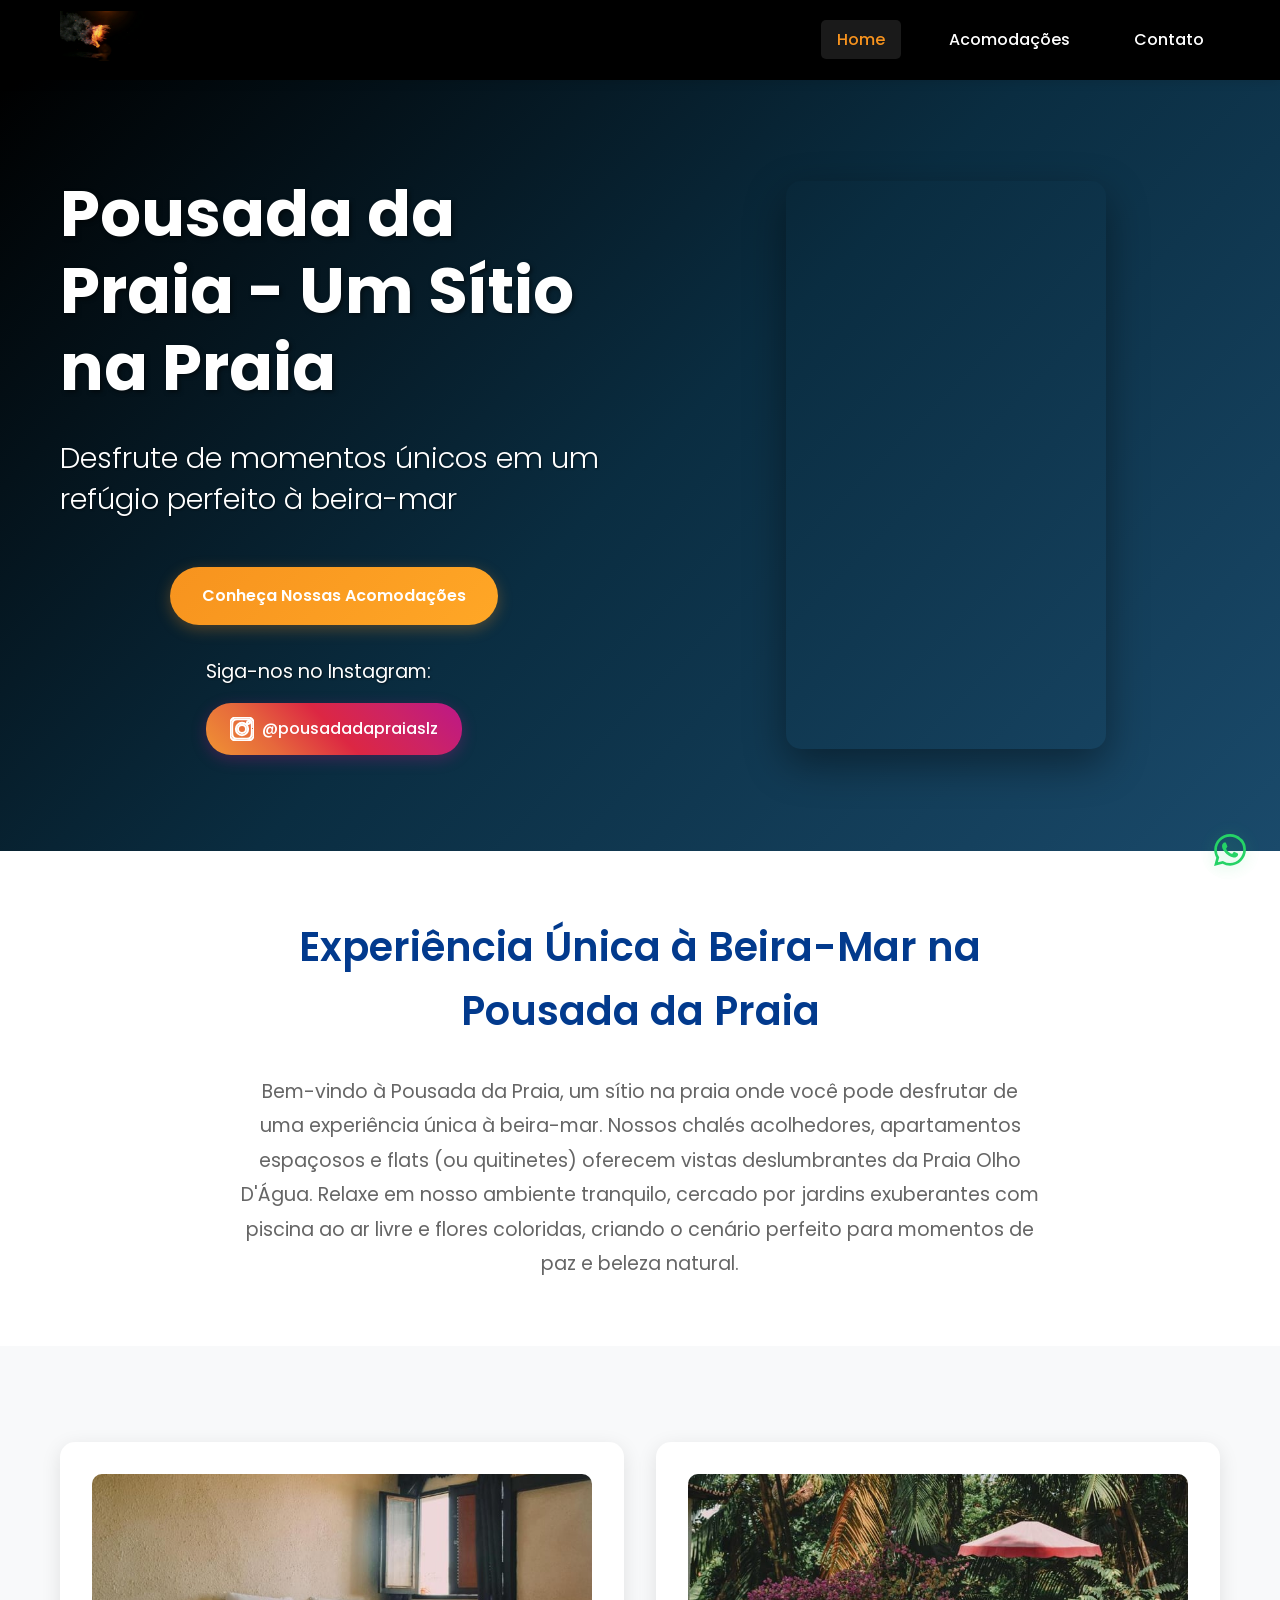
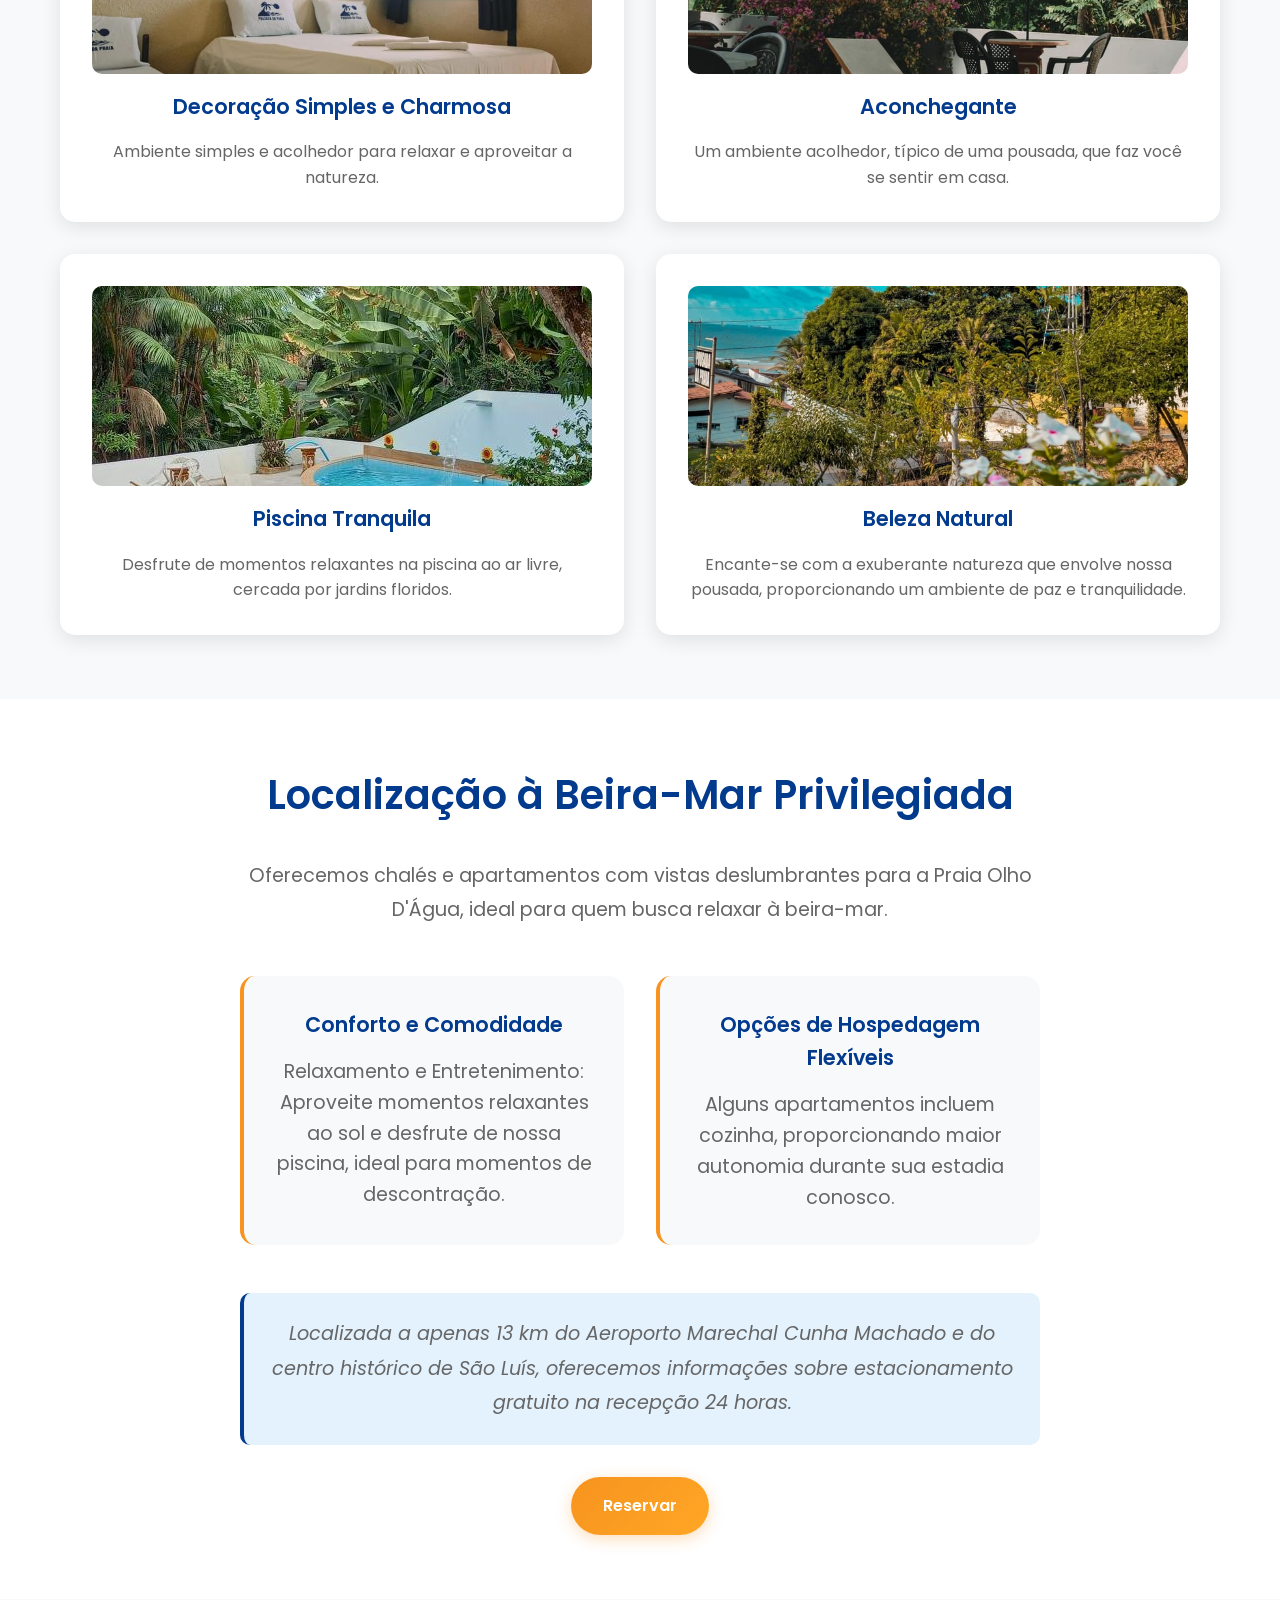
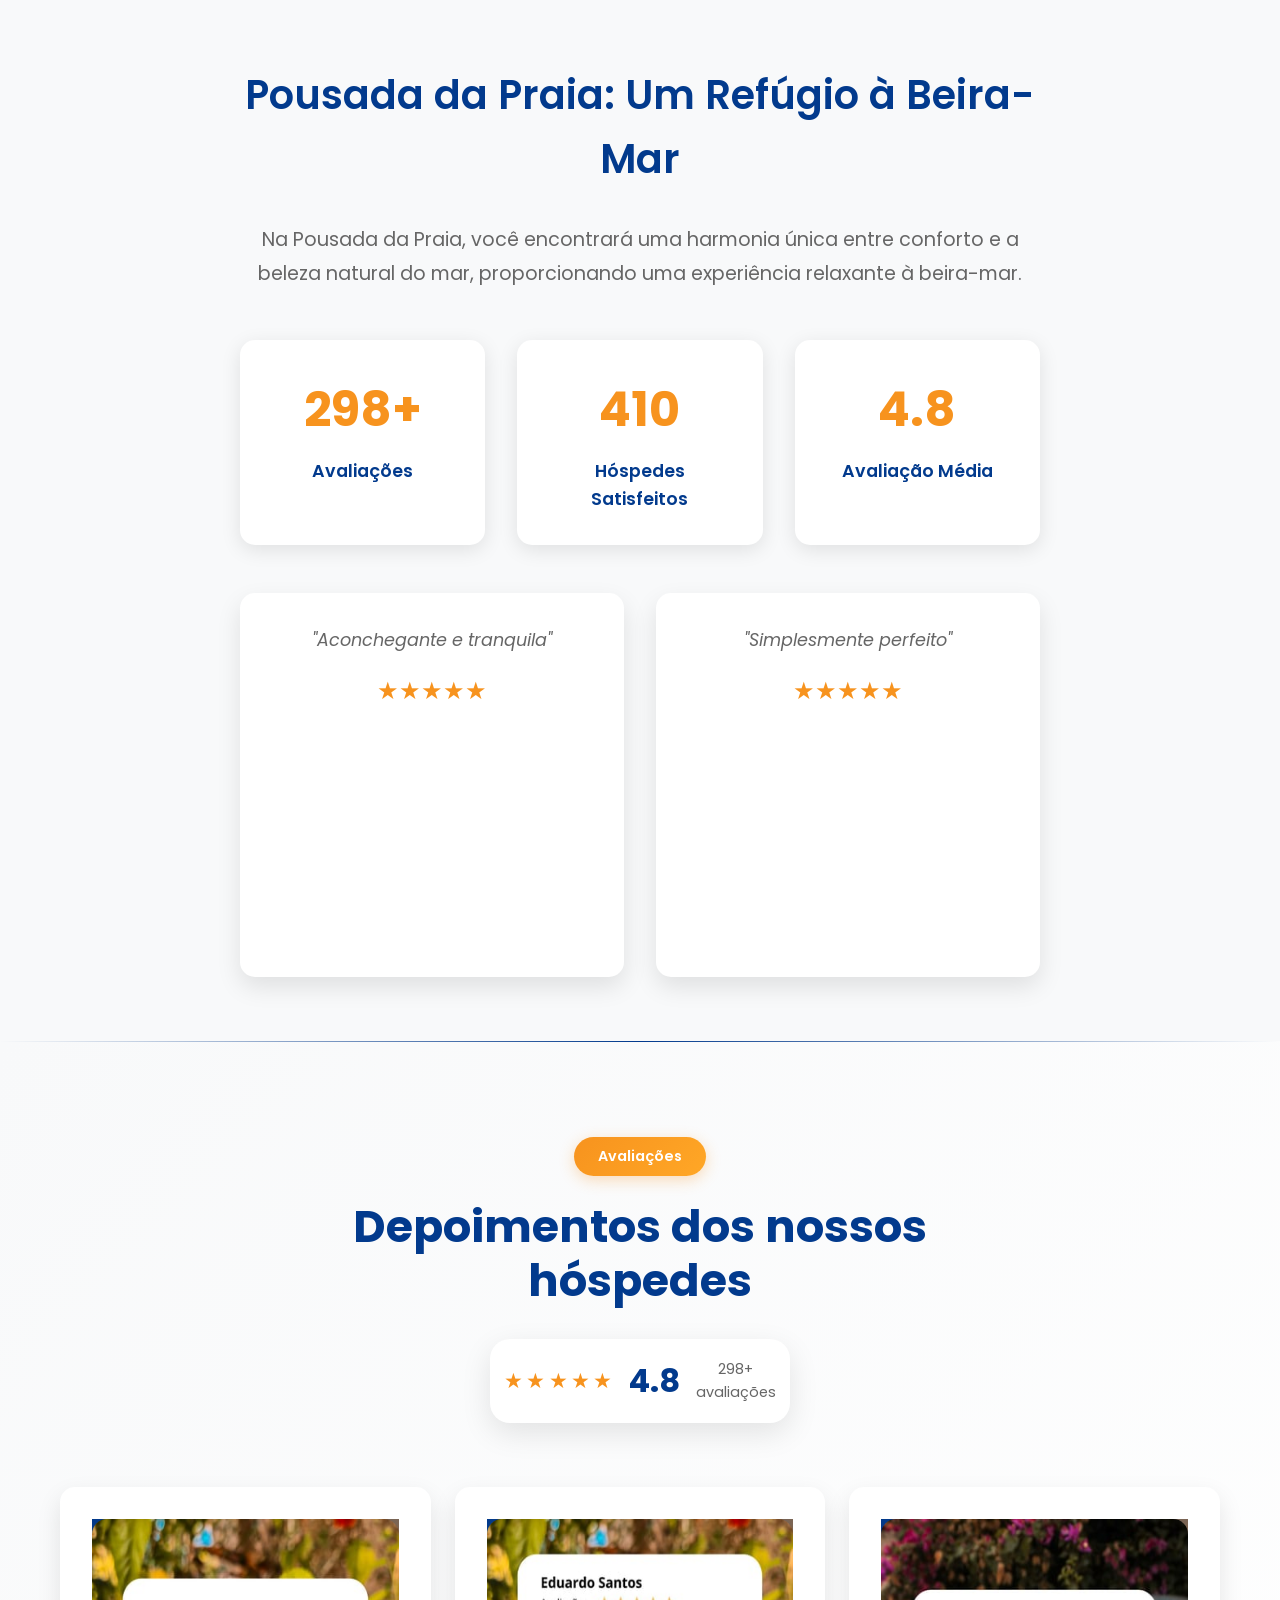
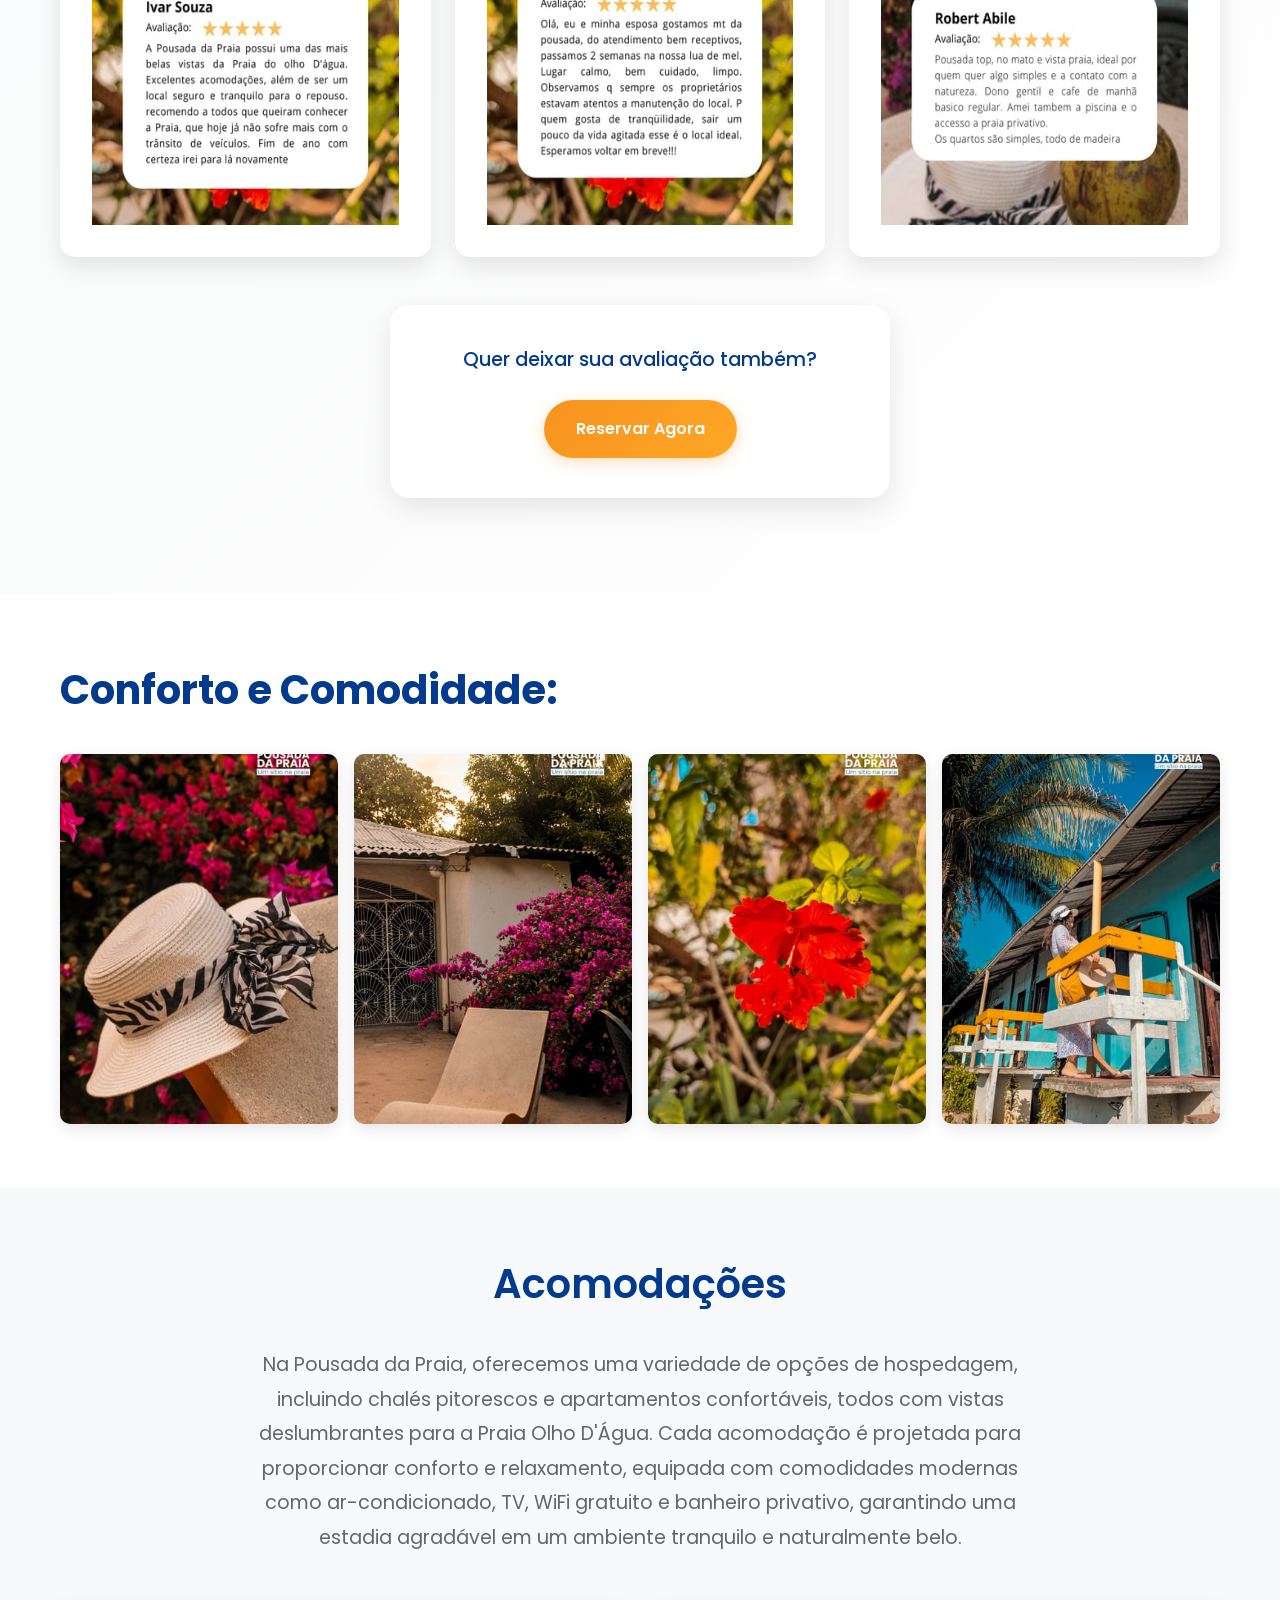
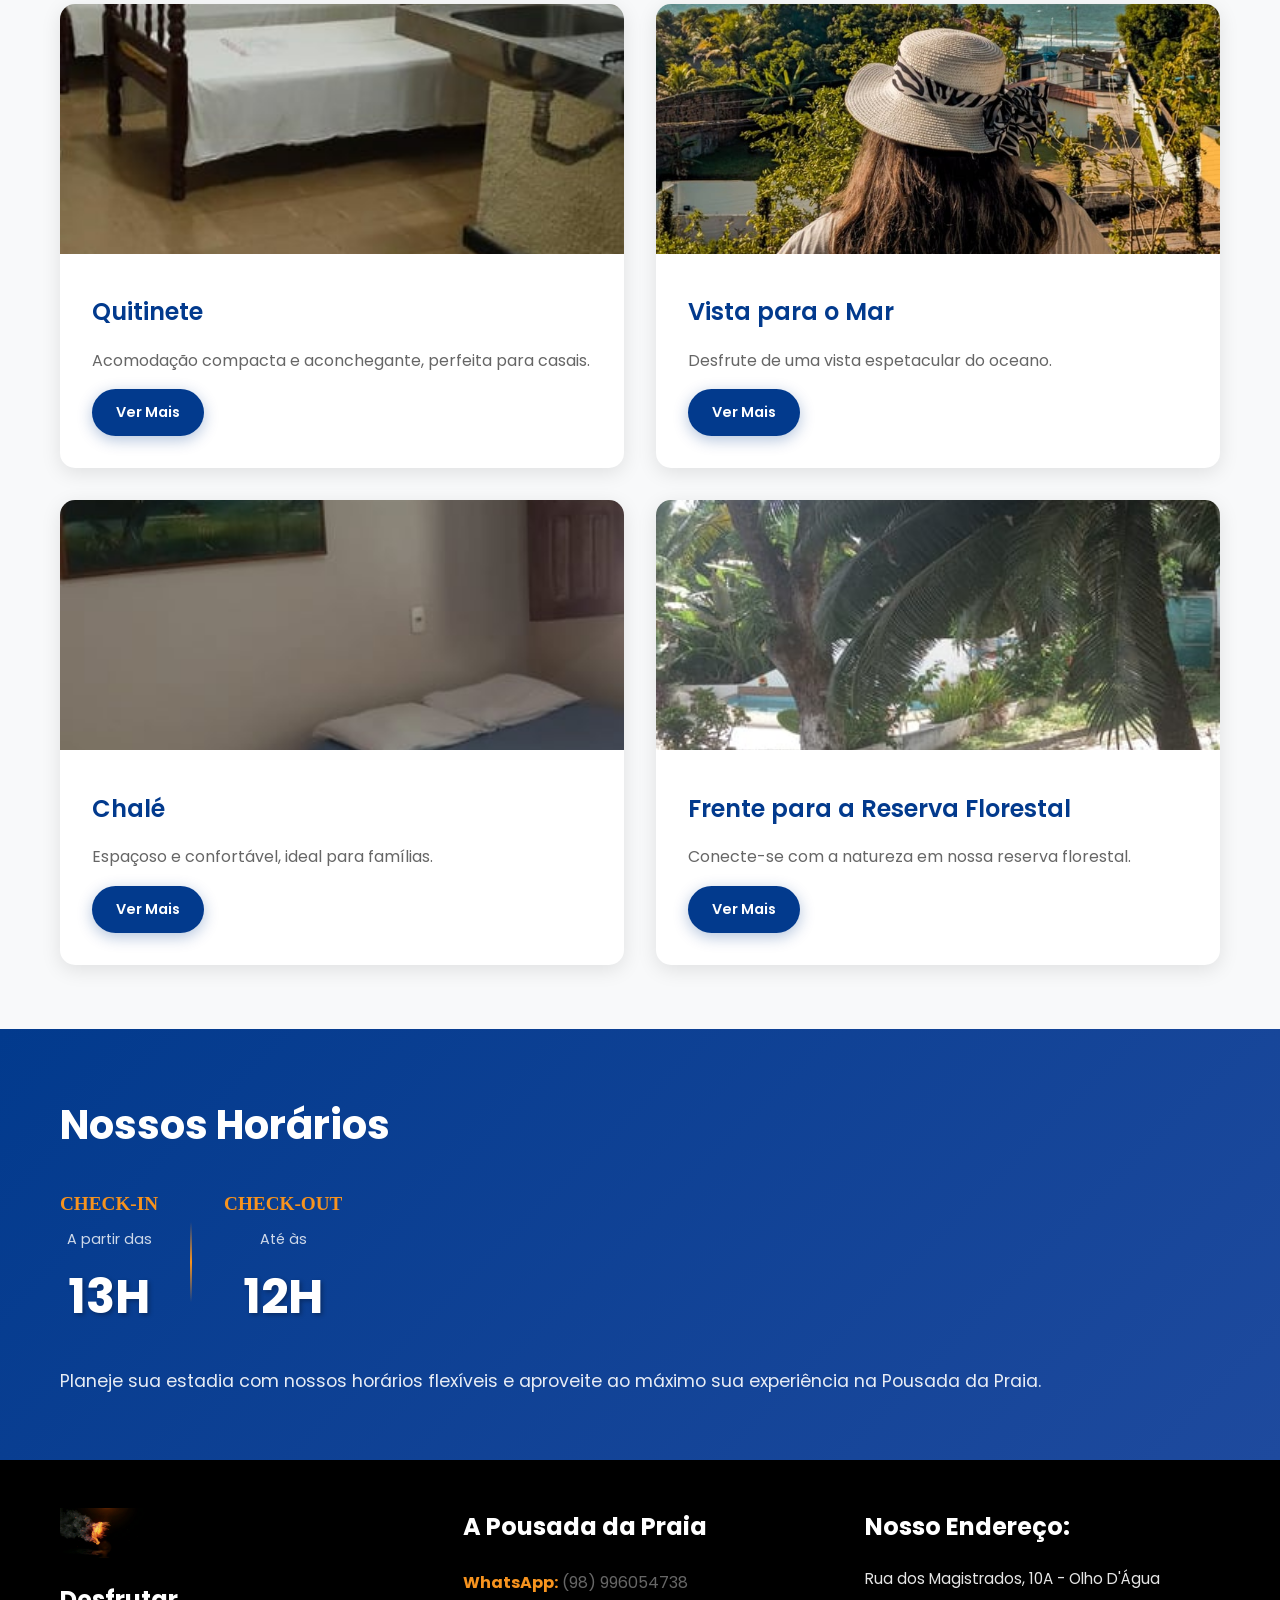
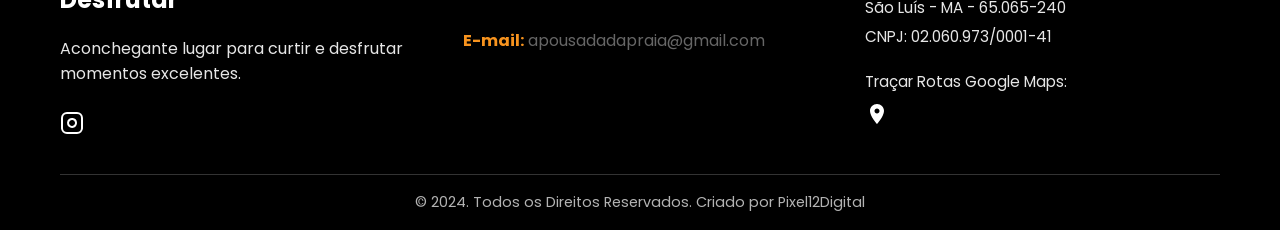
==== commit 5cdb7283: "CorreÃ§Ãµes: menu mobile responsivo, remoÃ§Ã£o de efeitos de scroll e ajustes de responsividade" ====
--- a/index.html
+++ b/index.html
@@ -15,6 +15,11 @@
                 <div class="logo">
                     <img src="assets/logo-pousada-da-praia.gif" alt="A Pousada da Praia" class="logo-img">
                 </div>
+                <button class="menu-toggle" aria-label="Toggle menu" onclick="toggleMobileMenu()">
+                    <span></span>
+                    <span></span>
+                    <span></span>
+                </button>
                 <nav class="nav">
                     <ul class="nav-menu">
                         <li class="nav-item">
@@ -61,7 +66,7 @@
                         </div>
                     </div>
                     <div class="hero-video">
-                        <iframe width="560" height="315" src="https://www.youtube.com/embed/tAsax789kLs?list=TLGGEe3JfGhHe0oyMzEwMjAyNQ" title="A Pousada da Praia" frameborder="0" allow="accelerometer; autoplay; clipboard-write; encrypted-media; gyroscope; picture-in-picture; web-share" referrerpolicy="strict-origin-when-cross-origin" allowfullscreen></iframe>
+                        <iframe width="560" height="315" src="https://www.youtube.com/embed/tAsax789kLs?rel=0&modestbranding=1" title="A Pousada da Praia" frameborder="0" allow="accelerometer; autoplay; clipboard-write; encrypted-media; gyroscope; picture-in-picture; web-share" referrerpolicy="no-referrer-when-downgrade" allowfullscreen></iframe>
                     </div>
                 </div>
             </div>
--- a/css/style.css
+++ b/css/style.css
@@ -10,14 +10,17 @@
     line-height: 1.6;
     color: #333;
     background-color: #f8f9fa;
-    overflow-x: hidden;
-    position: relative;
+    position: relative;
+    width: 100%;
+    max-width: 100%;
 }
 
 .container {
     max-width: 1200px;
     margin: 0 auto;
     padding: 0 20px;
+    width: 100%;
+    box-sizing: border-box;
 }
 
 /* Header */
@@ -43,6 +46,40 @@
 .logo-img {
     height: 50px;
     width: auto;
+}
+
+/* Botão Hambúrguer */
+.menu-toggle {
+    display: none;
+    flex-direction: column;
+    background: transparent;
+    border: none;
+    cursor: pointer;
+    padding: 0.5rem;
+    gap: 5px;
+    z-index: 1001;
+    margin-left: auto;
+    order: 2;
+}
+
+.menu-toggle span {
+    width: 25px;
+    height: 3px;
+    background-color: white;
+    border-radius: 3px;
+    transition: all 0.3s ease;
+}
+
+.menu-toggle.active span:nth-child(1) {
+    transform: rotate(45deg) translate(8px, 8px);
+}
+
+.menu-toggle.active span:nth-child(2) {
+    opacity: 0;
+}
+
+.menu-toggle.active span:nth-child(3) {
+    transform: rotate(-45deg) translate(7px, -7px);
 }
 
 /* Navegação */
@@ -129,7 +166,8 @@
     color: white;
     position: relative;
     z-index: 1;
-    overflow: visible;
+    width: 100%;
+    max-width: 100%;
 }
 
 .hero-content {
@@ -139,6 +177,9 @@
     align-items: center;
     position: relative;
     z-index: 1;
+    width: 100%;
+    max-width: 100%;
+    box-sizing: border-box;
 }
 
 .hero-text {
@@ -188,13 +229,14 @@
 
 .hero-video {
     width: 100%;
-    max-width: none;
+    max-width: 100%;
     margin: 0;
     position: relative;
     z-index: 1;
     display: flex;
     justify-content: center;
     align-items: center;
+    padding: 0;
 }
 
 .hero-video iframe {
@@ -1857,19 +1899,22 @@
         z-index: 0;
     }
     
+    .header {
+        height: auto;
+        position: fixed;
+        z-index: 1000;
+    }
+    
     .header-content {
-        flex-direction: column;
+        flex-direction: row;
+        justify-content: space-between;
+        align-items: center;
         gap: 1rem;
         height: auto;
         padding: 1rem 0;
         position: relative;
         z-index: 1000;
-    }
-    
-    .header {
-        height: auto;
-        position: relative;
-        z-index: 1000;
+        flex-wrap: wrap;
     }
     
     .main {
@@ -1878,13 +1923,49 @@
         z-index: 0;
     }
     
+    .menu-toggle {
+        display: flex;
+        margin-left: auto;
+        order: 2;
+    }
+    
+    .logo {
+        order: 1;
+    }
+    
+    .nav {
+        width: 100%;
+        position: absolute;
+        top: 100%;
+        left: 0;
+        right: 0;
+        background: #000000;
+        padding: 0;
+        box-shadow: 0 4px 10px rgba(0, 0, 0, 0.2);
+        display: none;
+        margin-top: 0;
+        z-index: 1001;
+        order: unset;
+    }
+    
+    .nav-menu.active {
+        display: flex;
+    }
+    
+    .nav:has(.nav-menu.active) {
+        display: block;
+        padding: 1rem;
+    }
+    
     .nav-menu {
+        display: none;
         flex-direction: column;
         gap: 0.5rem;
         width: 100%;
         text-align: center;
         position: relative;
         z-index: 1000;
+        margin-top: 0;
     }
     
     .dropdown-menu {
@@ -1934,9 +2015,16 @@
         z-index: 1;
     }
     
+    .hero-video {
+        width: 100%;
+        padding: 0 1rem;
+    }
+    
     .hero-video iframe {
-        height: 400px;
+        width: 100%;
         max-width: 280px;
+        height: auto;
+        aspect-ratio: 9/16;
         position: relative;
         z-index: 1;
     }
@@ -2105,9 +2193,16 @@
         z-index: 1;
     }
     
+    .hero-video {
+        width: 100%;
+        padding: 0 0.5rem;
+    }
+    
     .hero-video iframe {
-        height: 350px;
+        width: 100%;
         max-width: 250px;
+        height: auto;
+        aspect-ratio: 9/16;
         position: relative;
         z-index: 1;
     }
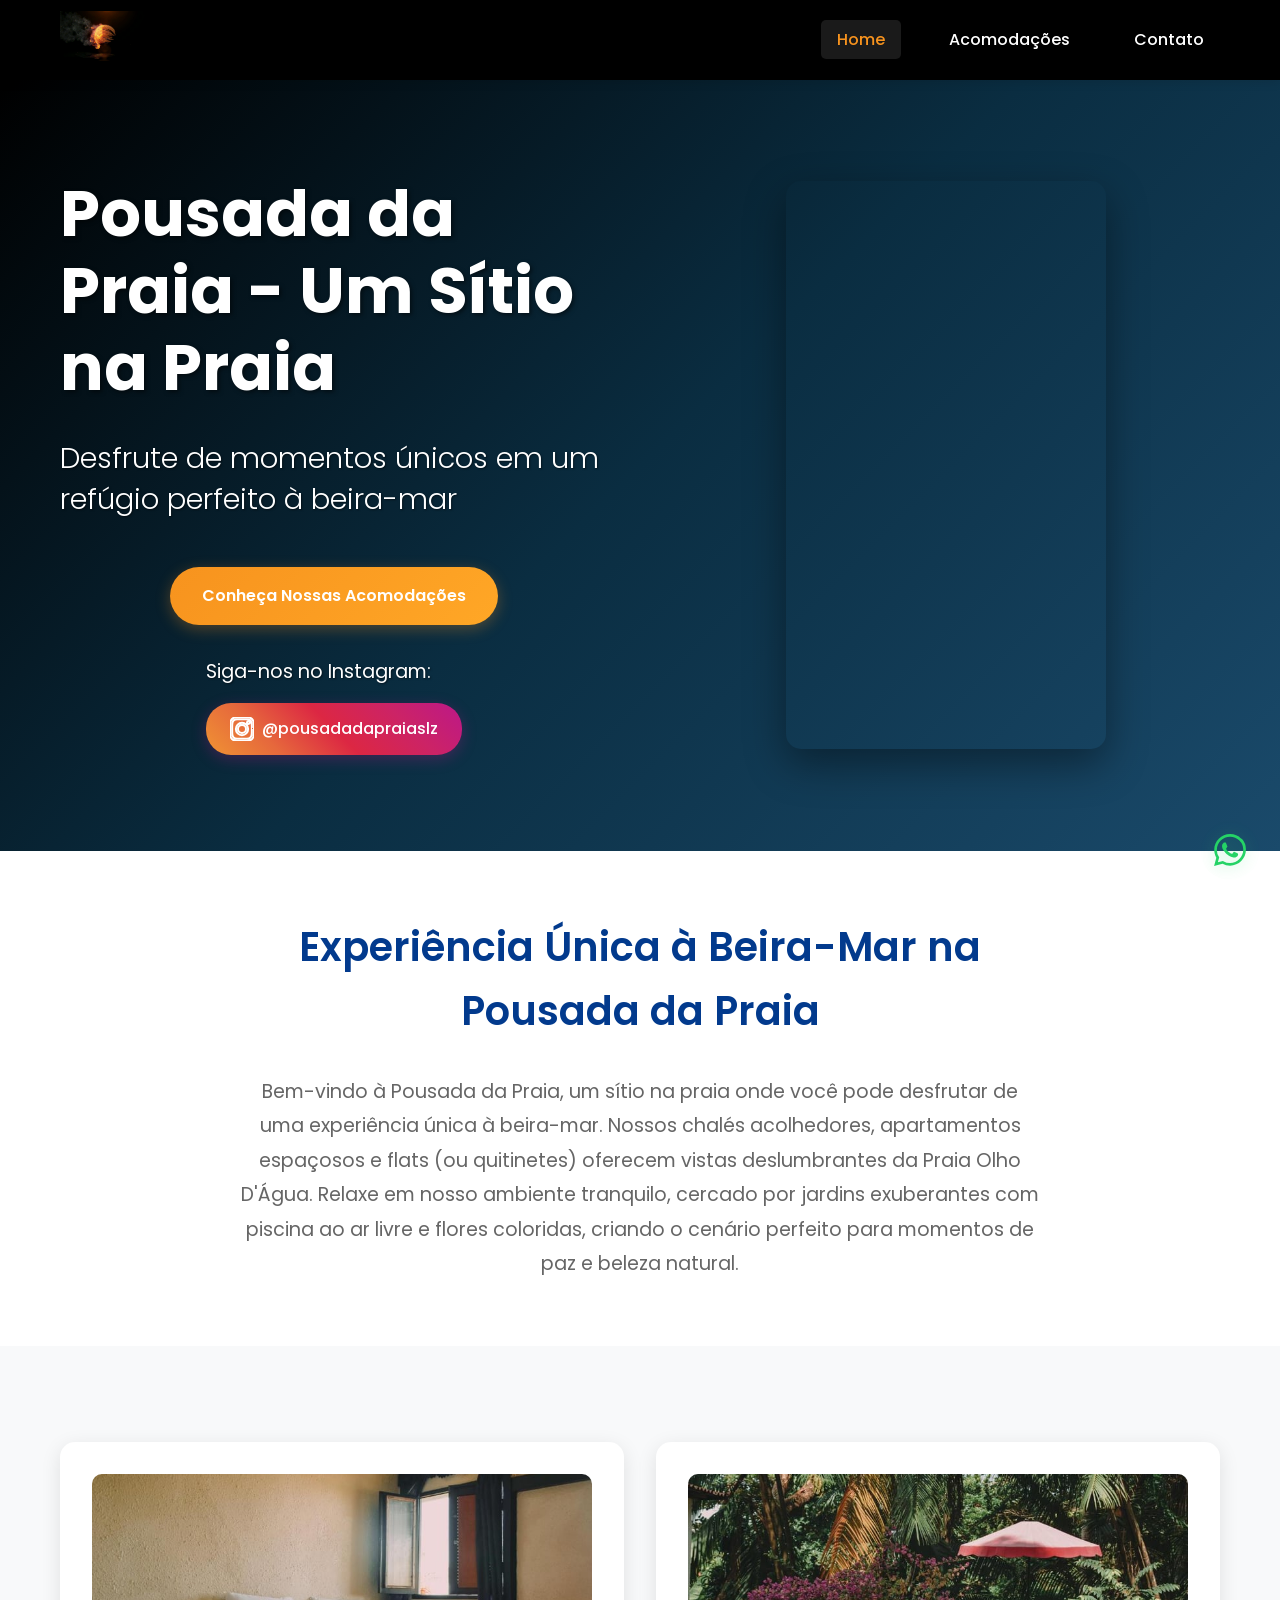
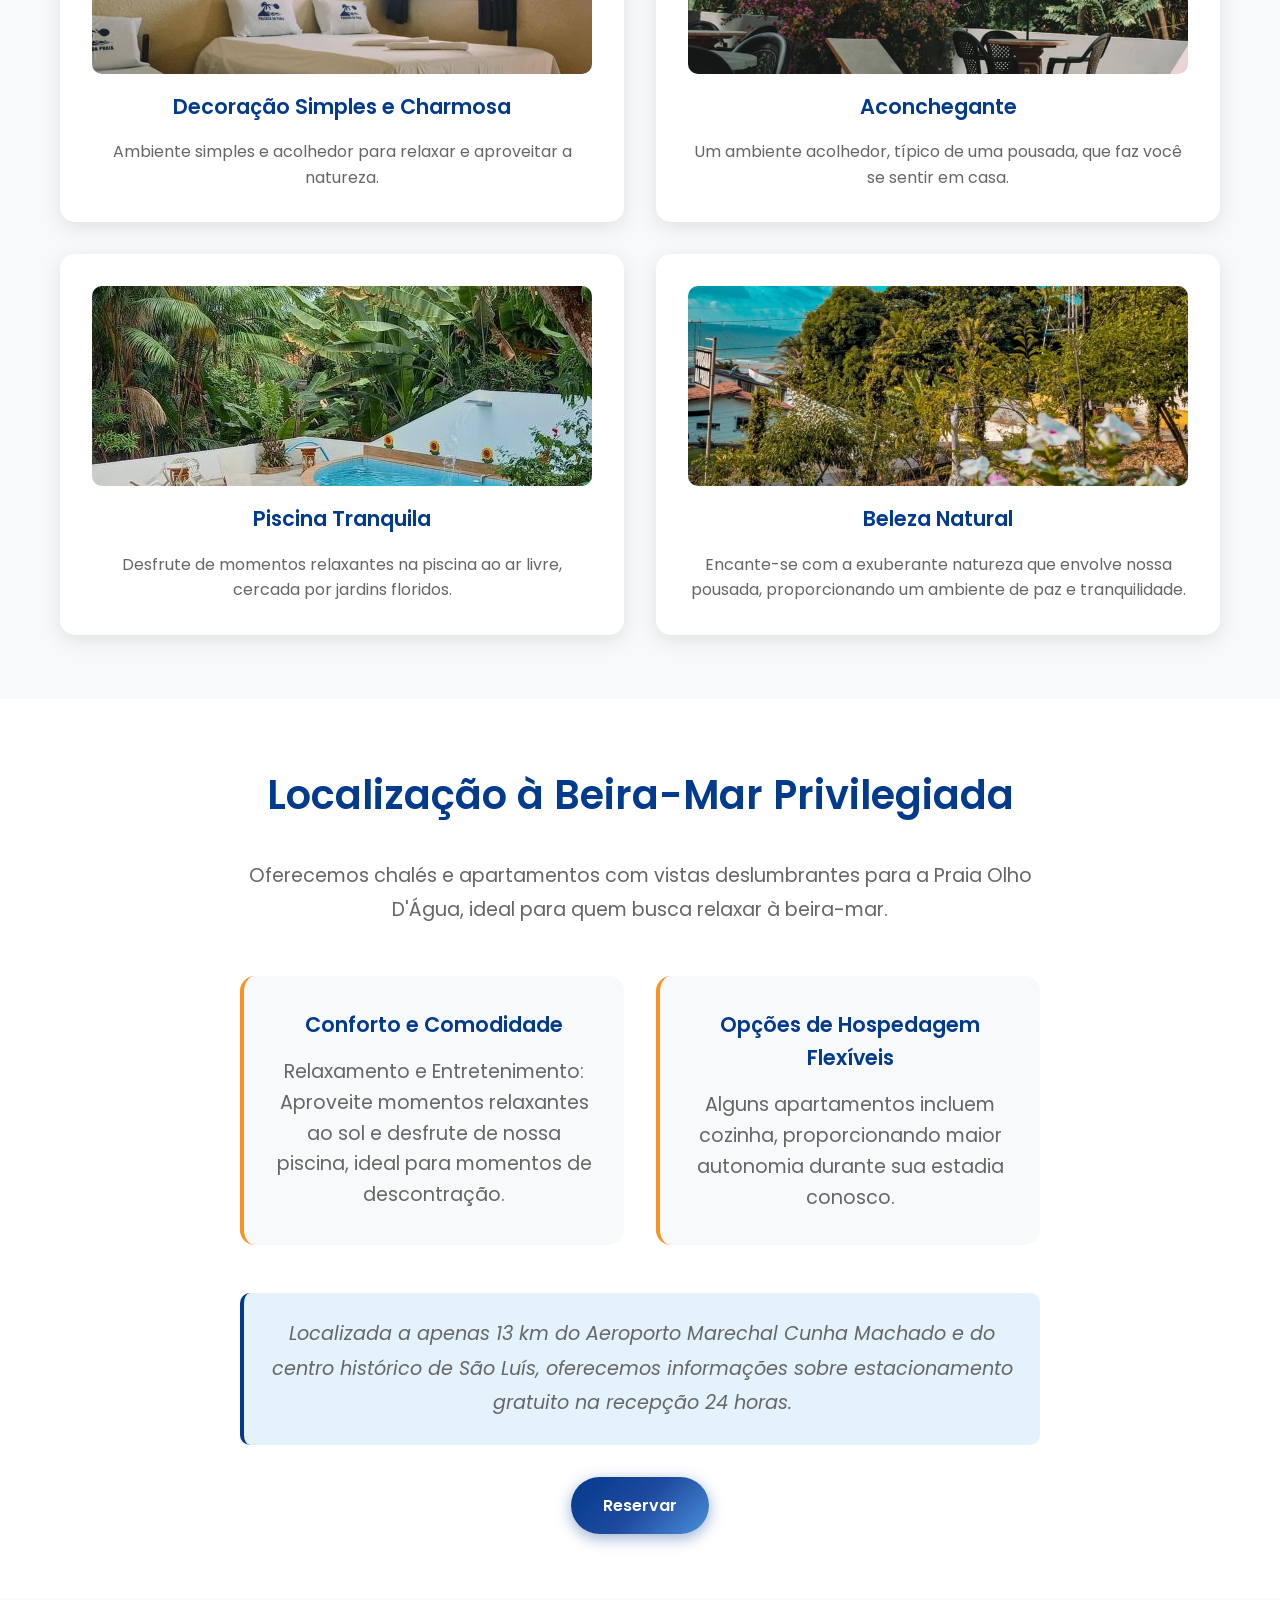
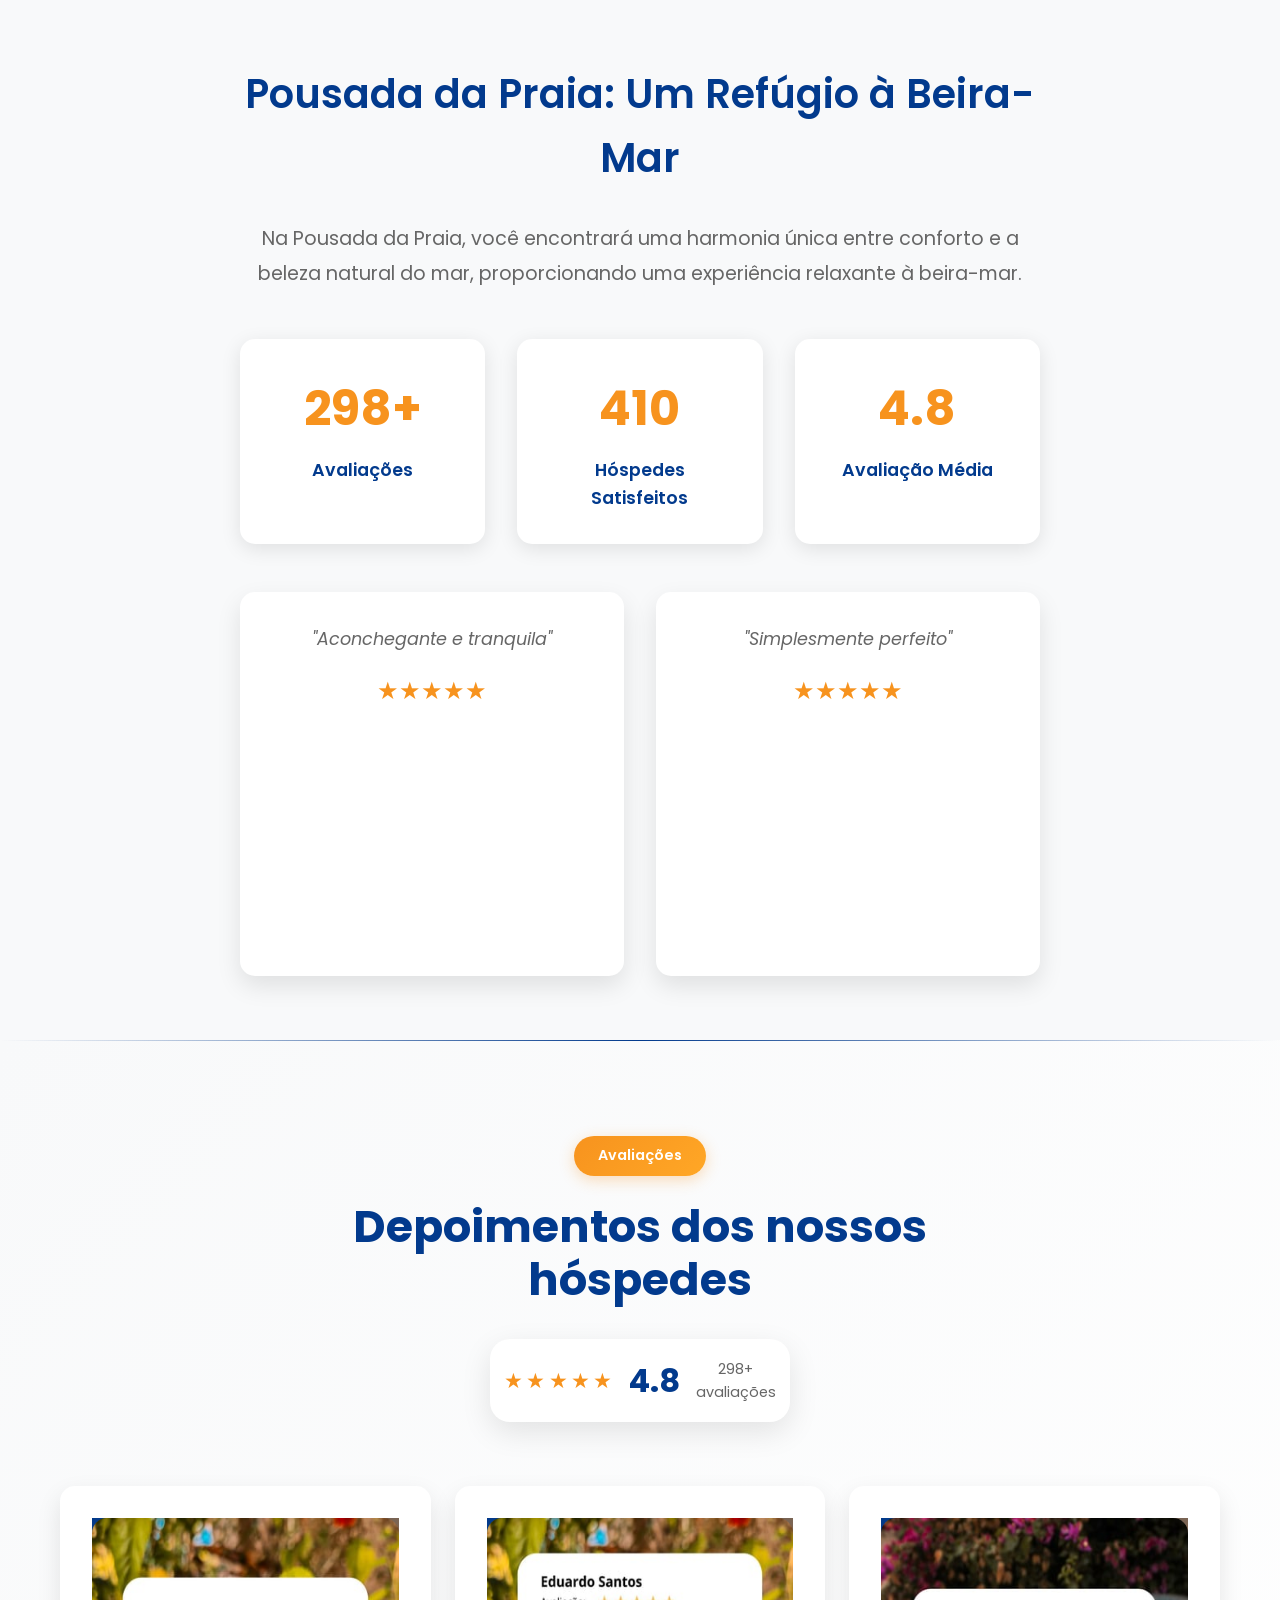
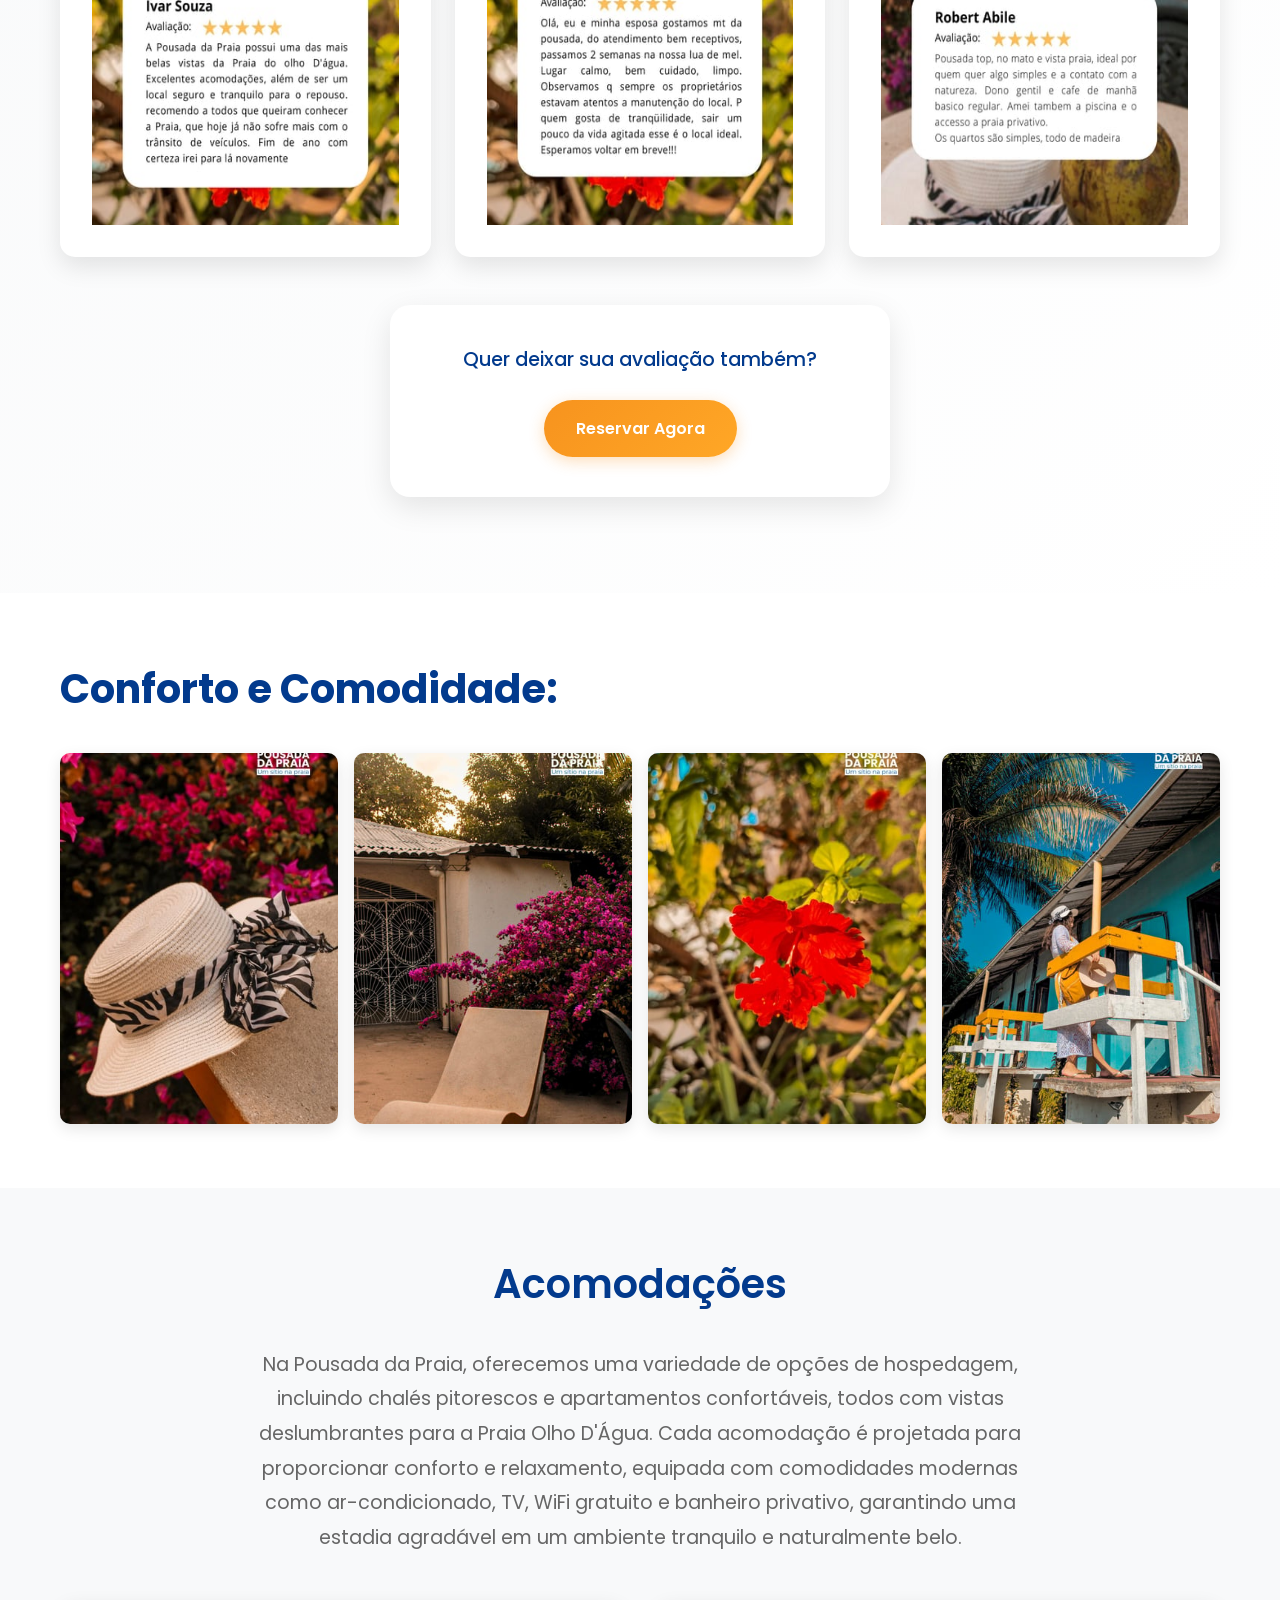
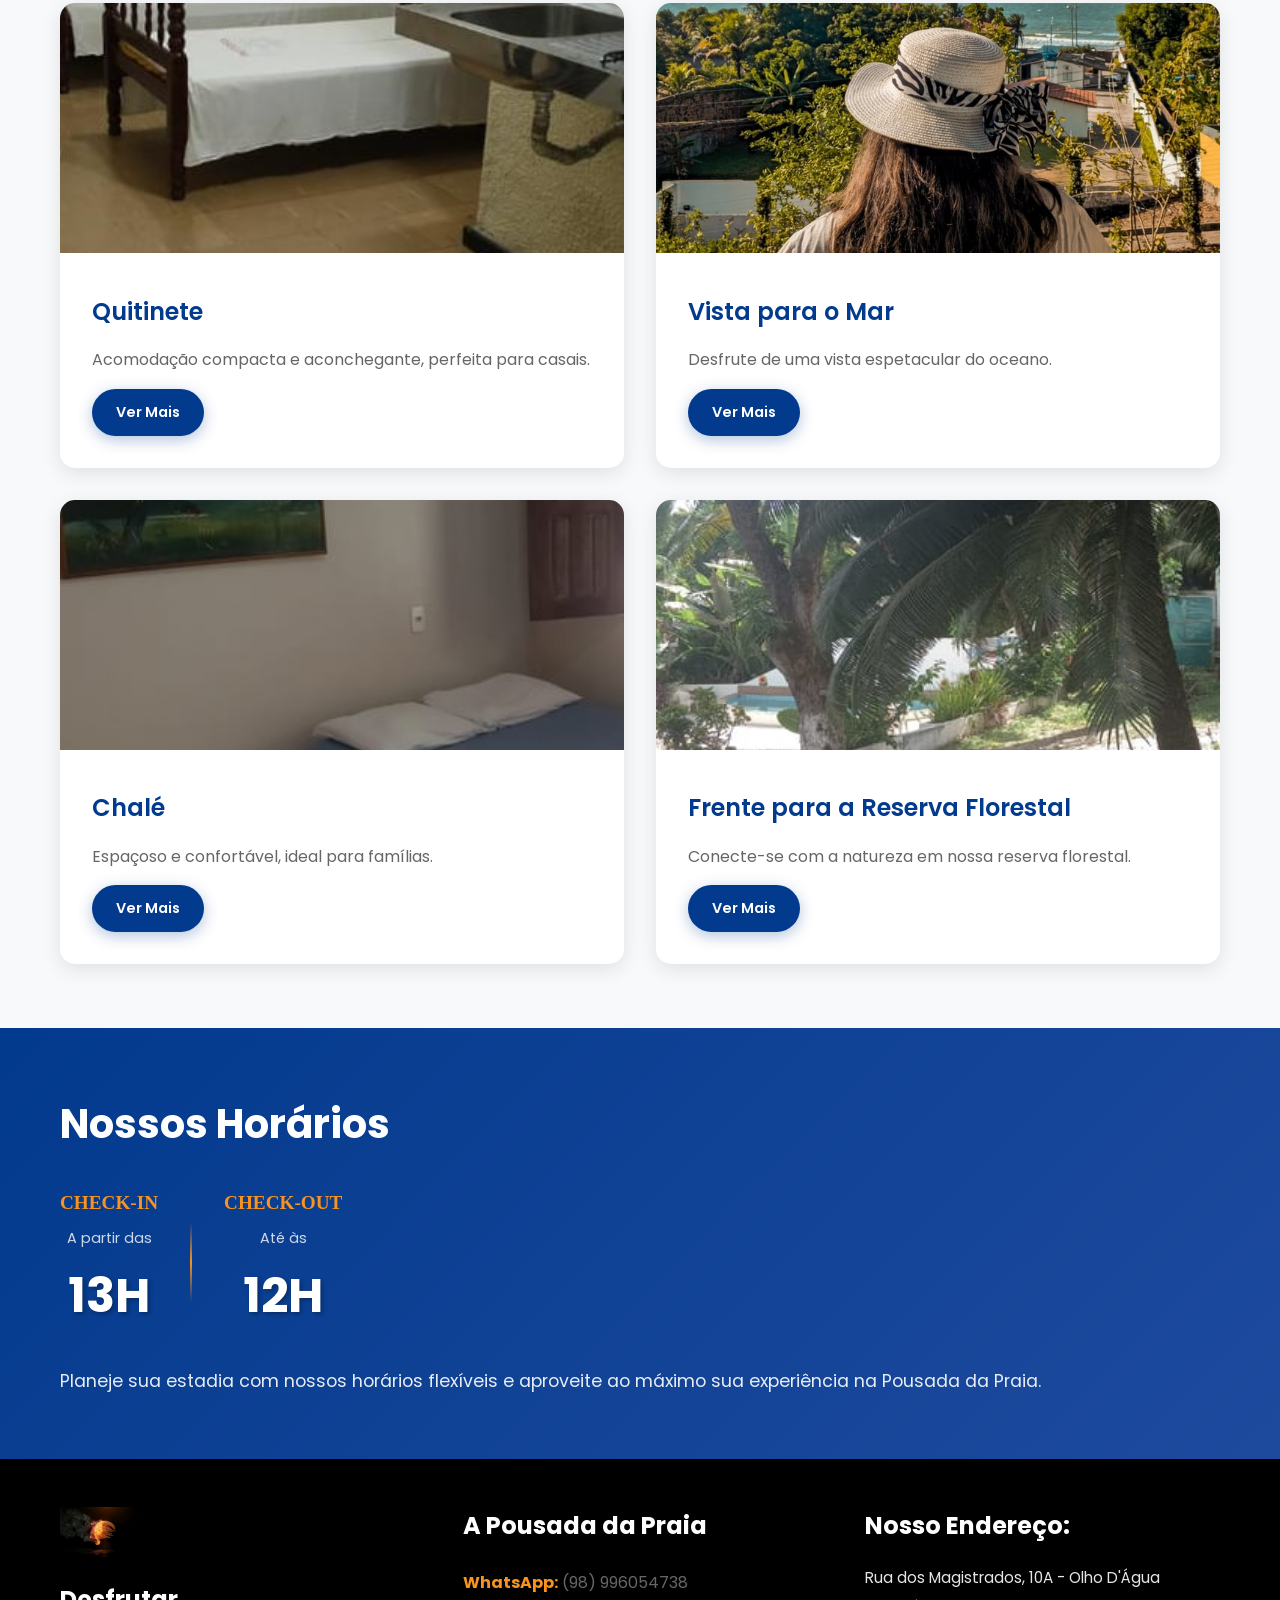
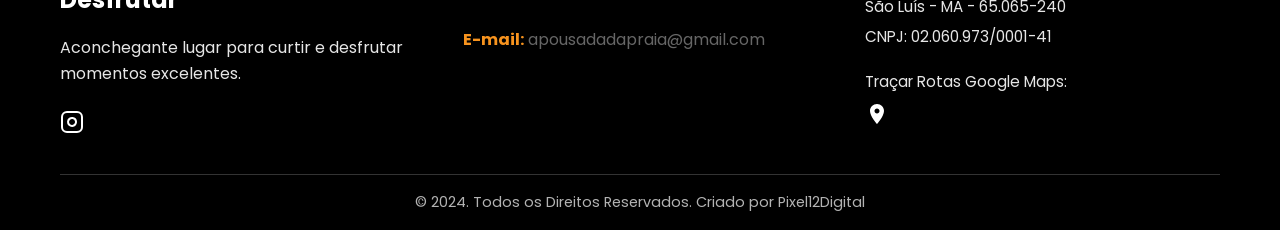
==== commit b54d913b: "Estiliza botao Reservar com gradiente azul (sem BOM, encoding correto)" ====
--- a/index.html
+++ b/index.html
@@ -6,6 +6,13 @@
     <title>A Pousada da Praia - Home</title>
     <link rel="stylesheet" href="css/style.css">
     <link href="https://fonts.googleapis.com/css2?family=Poppins:wght@300;400;500;600;700&display=swap" rel="stylesheet">
+    <style>
+        #btn-reservar-principal:hover {
+            background: linear-gradient(135deg, #023A8D 0%, #2a5aae 50%, #5aa0e9 100%) !important;
+            box-shadow: 0 6px 25px rgba(2, 58, 141, 0.5) !important;
+            transform: translateY(-2px) !important;
+        }
+    </style>
 </head>
 <body>
     <!-- Header -->
@@ -135,7 +142,7 @@
                         </div>
                     </div>
                     <p class="location-note">Localizada a apenas 13 km do Aeroporto Marechal Cunha Machado e do centro histórico de São Luís, oferecemos informações sobre estacionamento gratuito na recepção 24 horas.</p>
-                    <a href="https://www.reseliva.com/booknow/pousadadapraia/?source=website" class="btn btn-primary" target="_blank">Reservar</a>
+                    <a href="https://www.reseliva.com/booknow/pousadadapraia/?source=website" class="btn btn-primary" target="_blank" id="btn-reservar-principal" style="background: linear-gradient(135deg, #023A8D 0%, #1e4a9e 50%, #4a90d9 100%) !important; color: white !important; box-shadow: 0 4px 15px rgba(2, 58, 141, 0.4) !important; transition: all 0.3s ease !important;">Reservar</a>
                 </div>
             </div>
         </section>
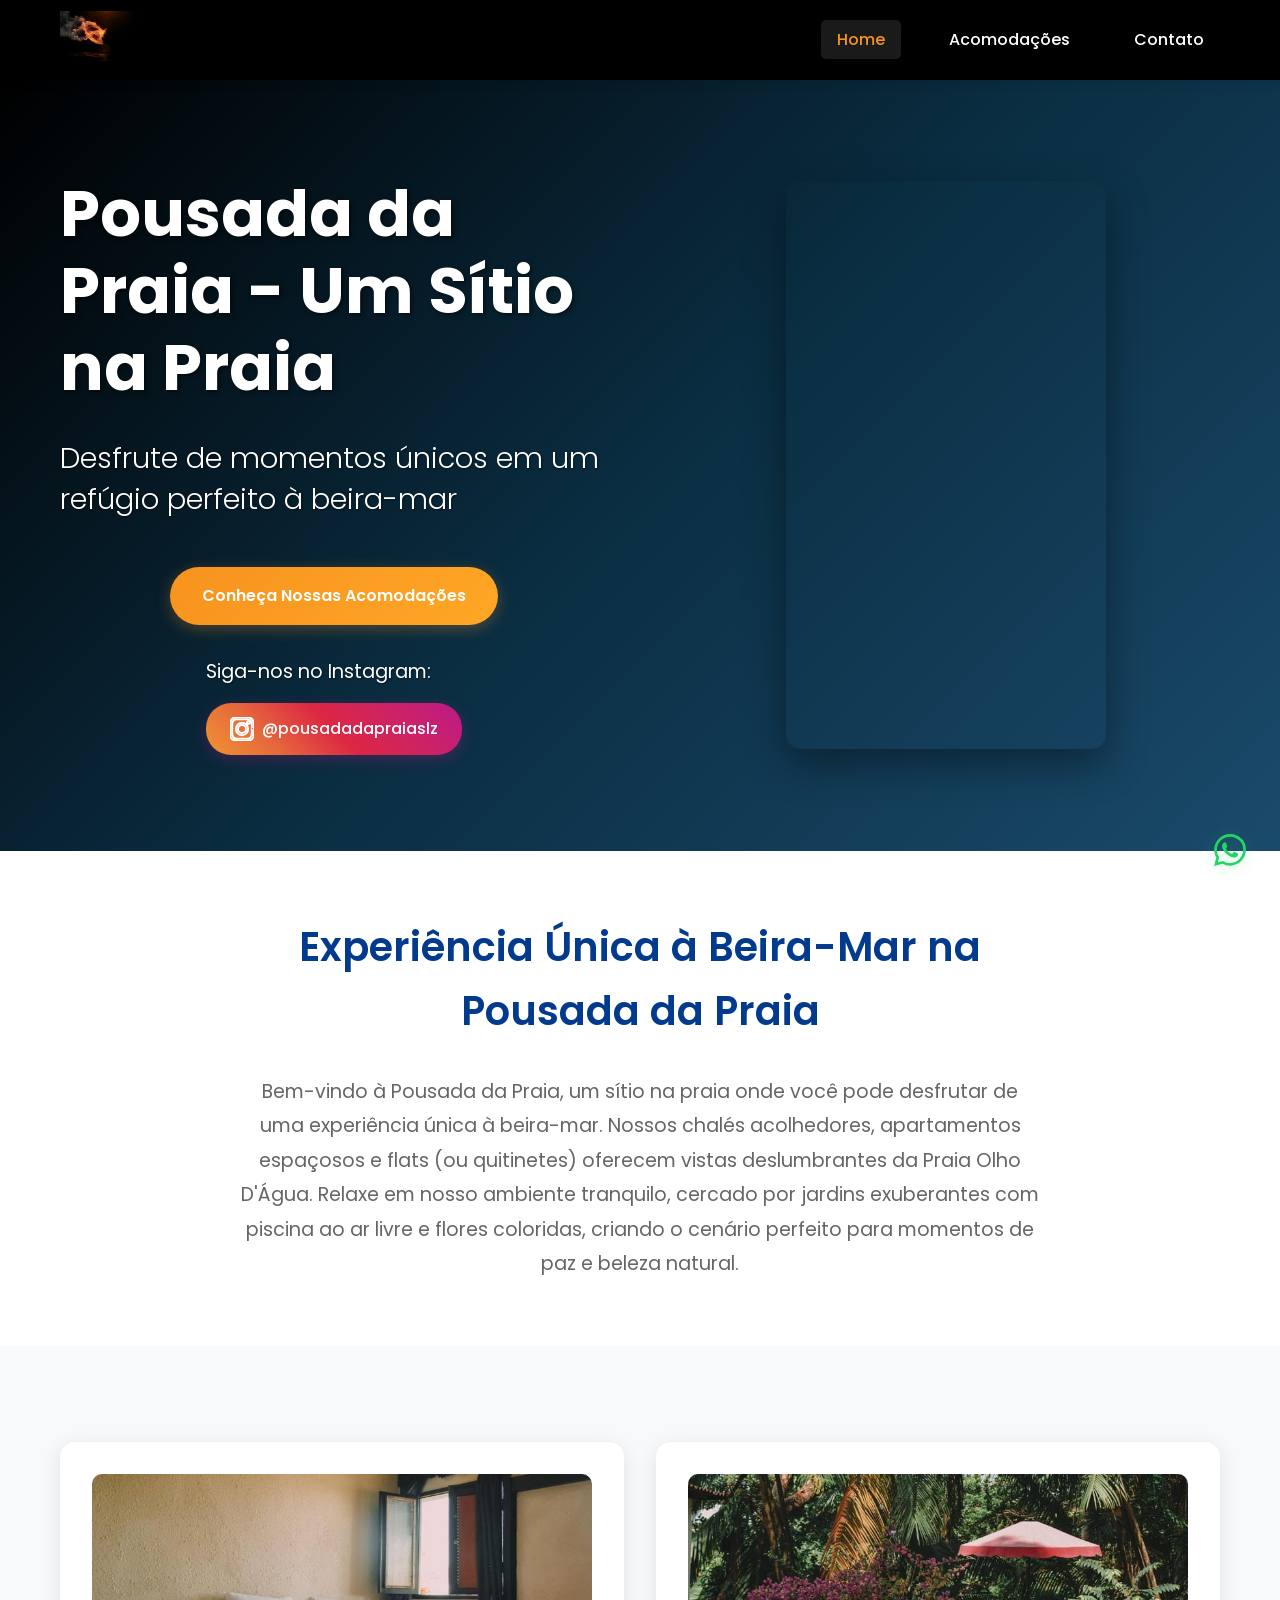
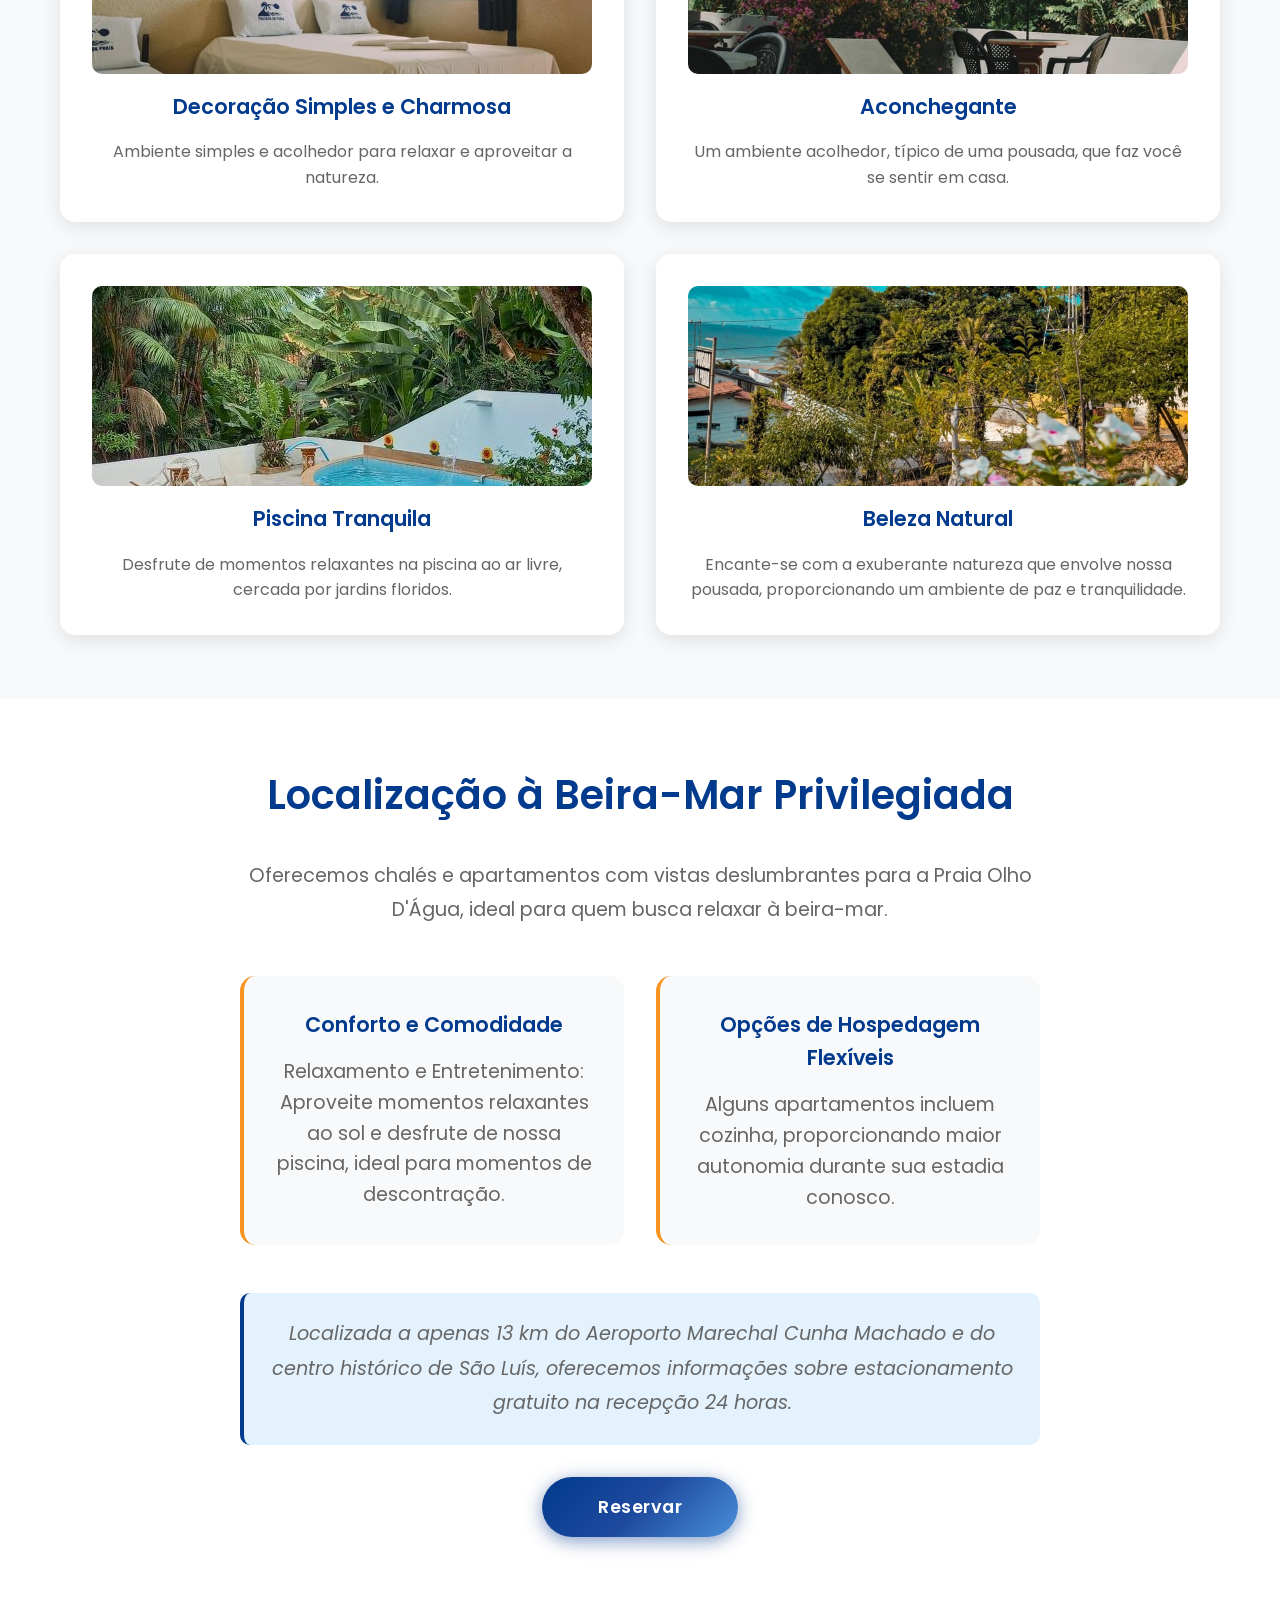
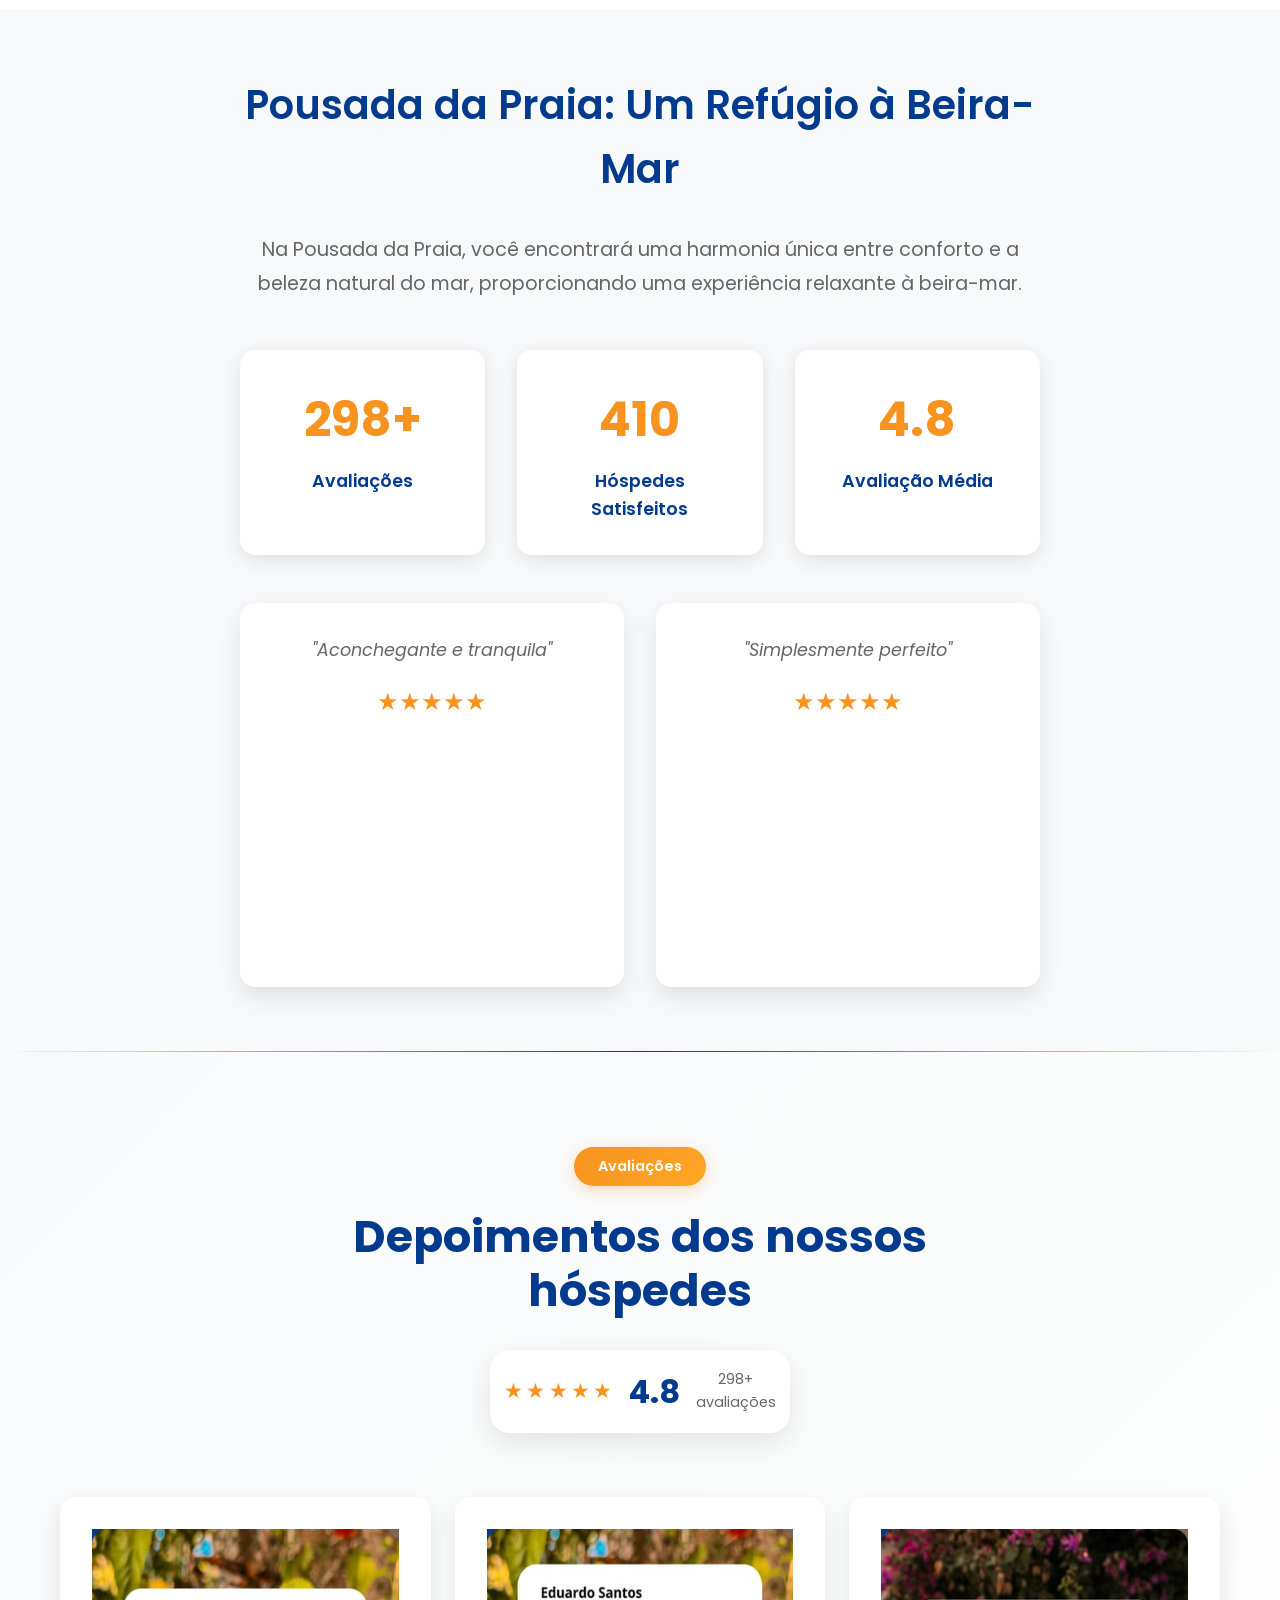
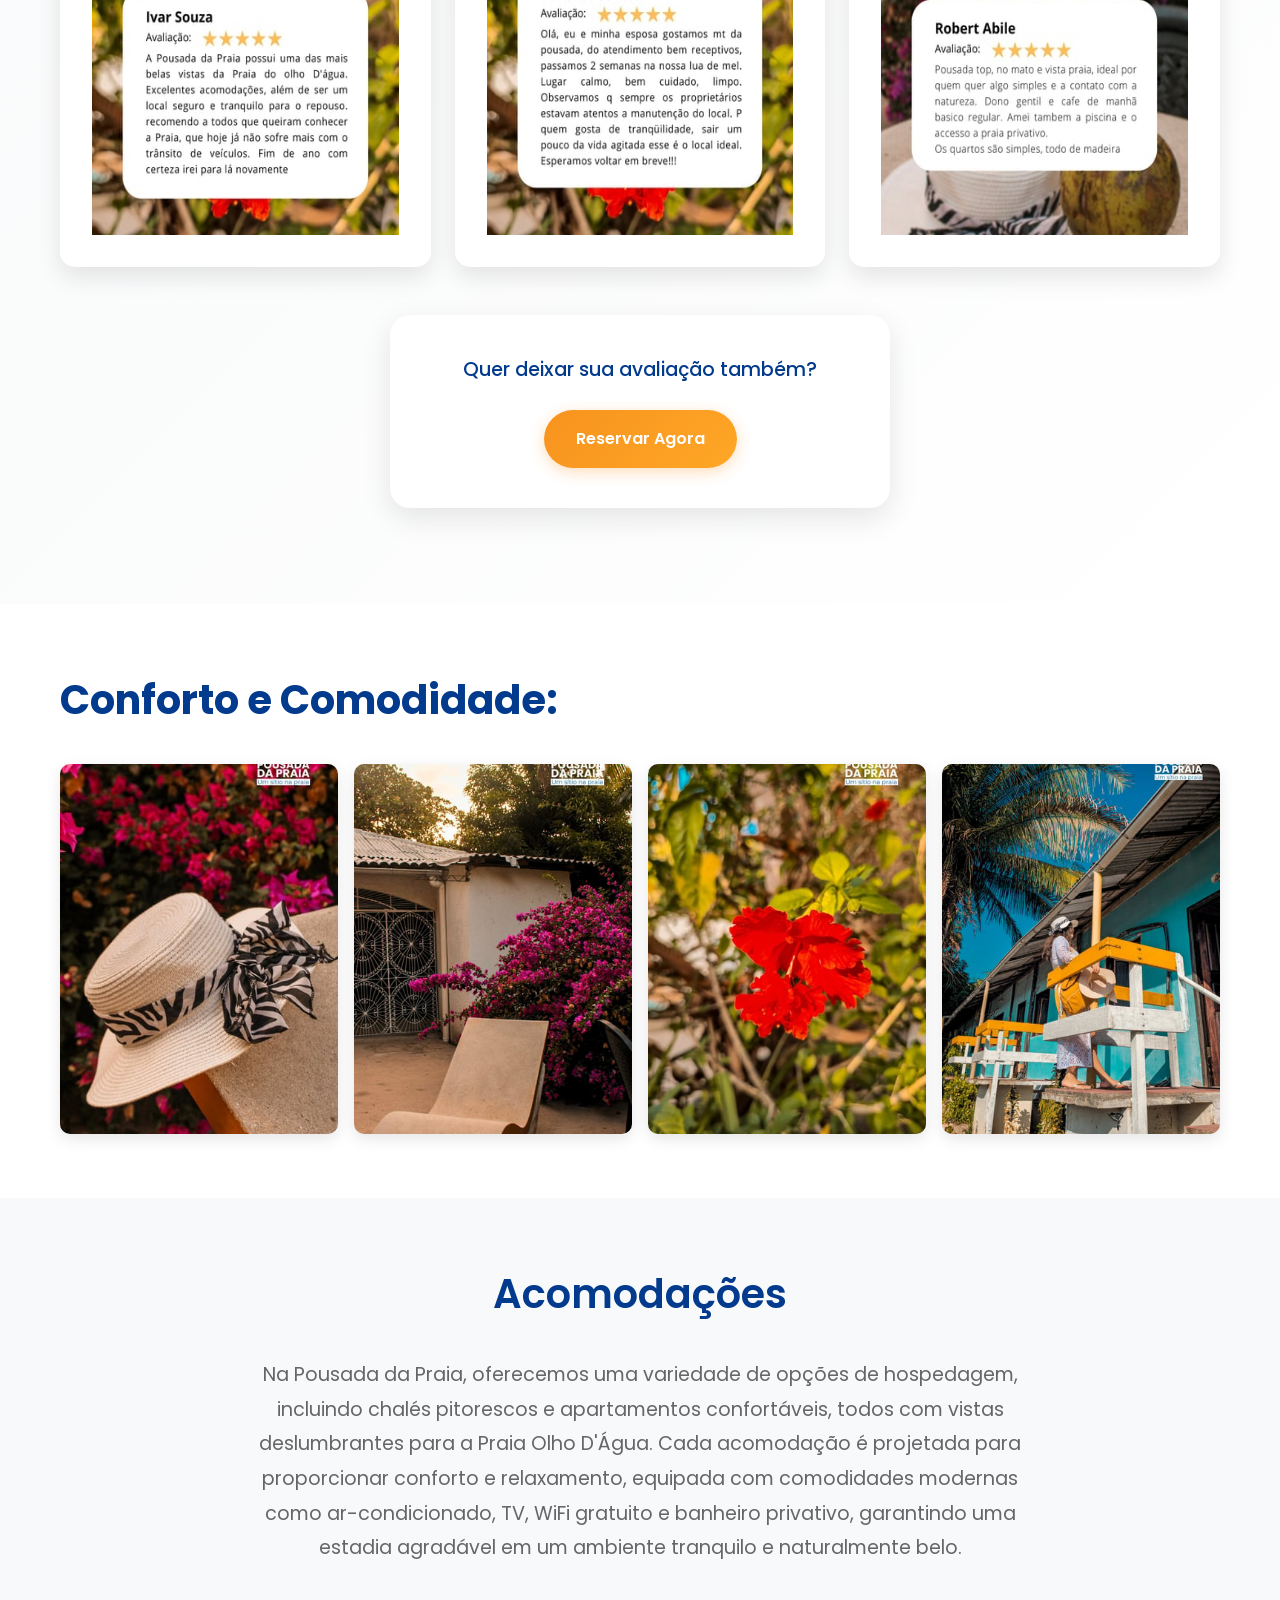
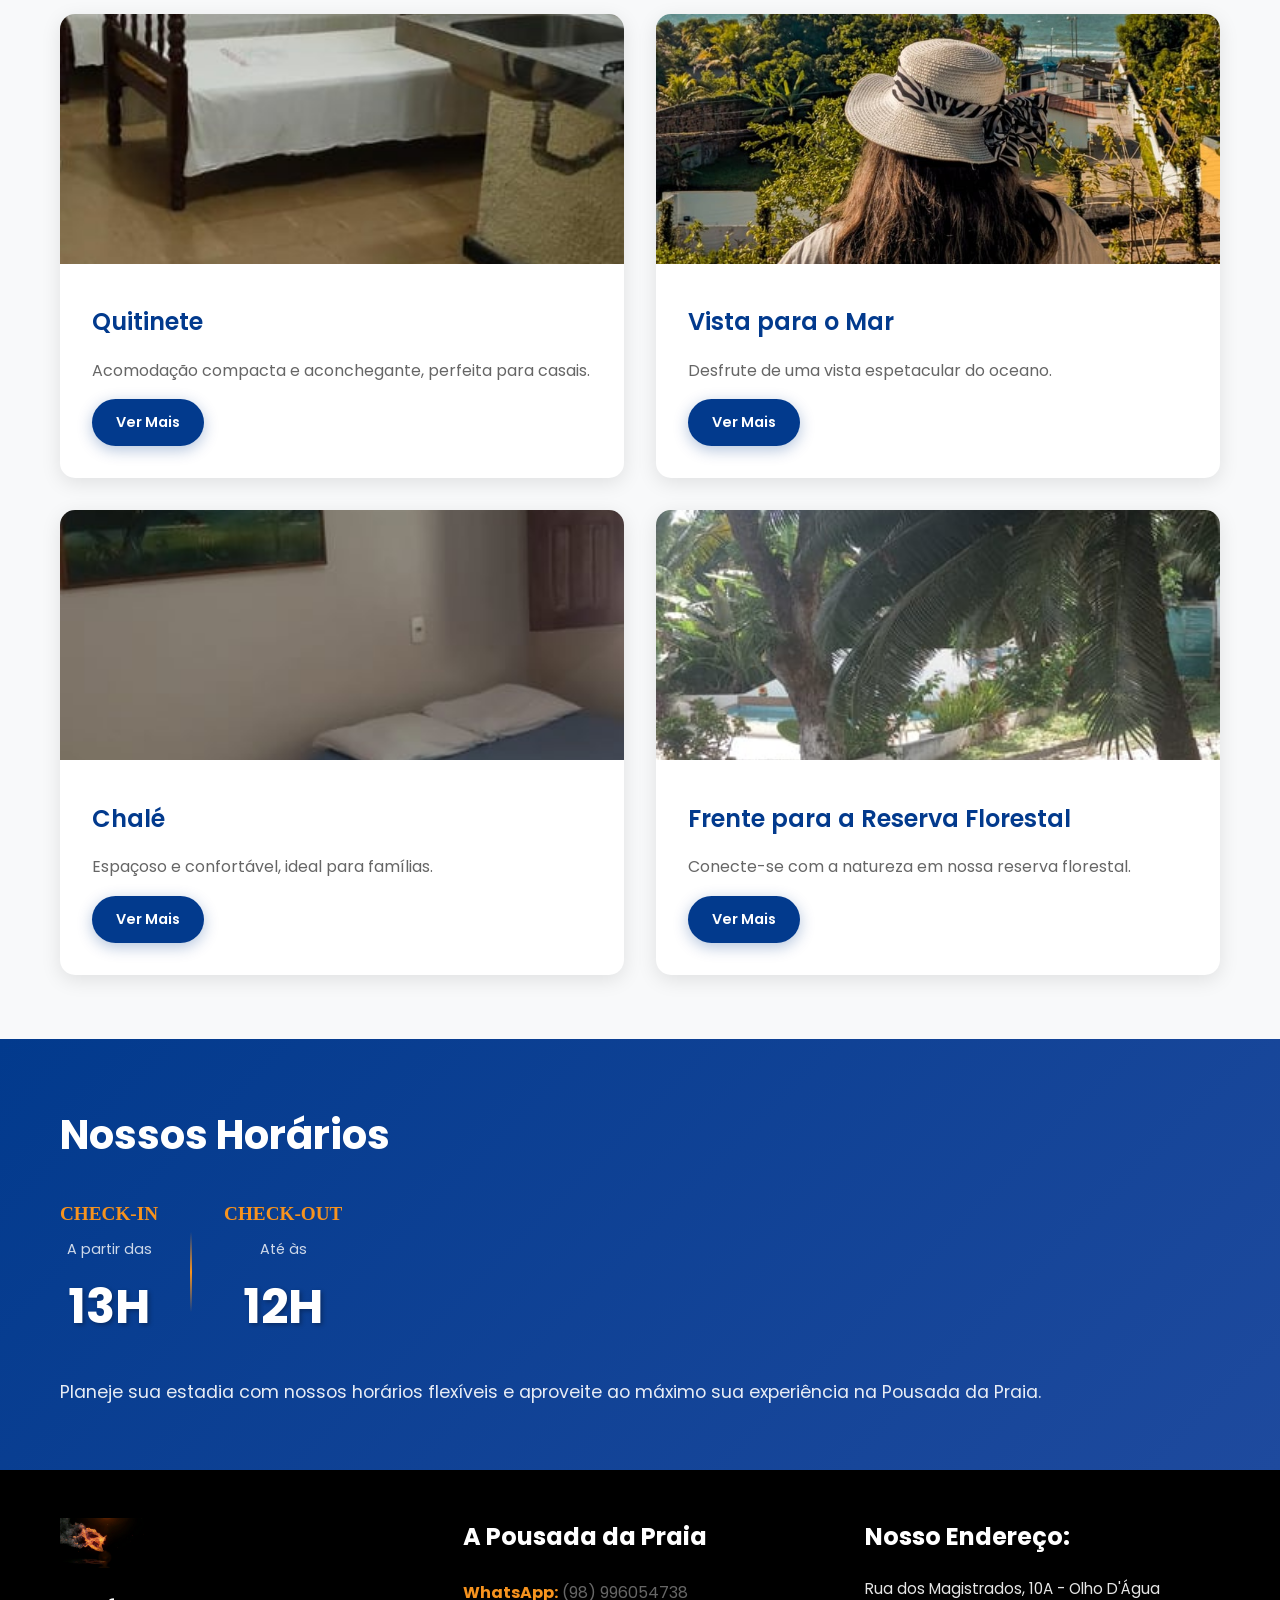
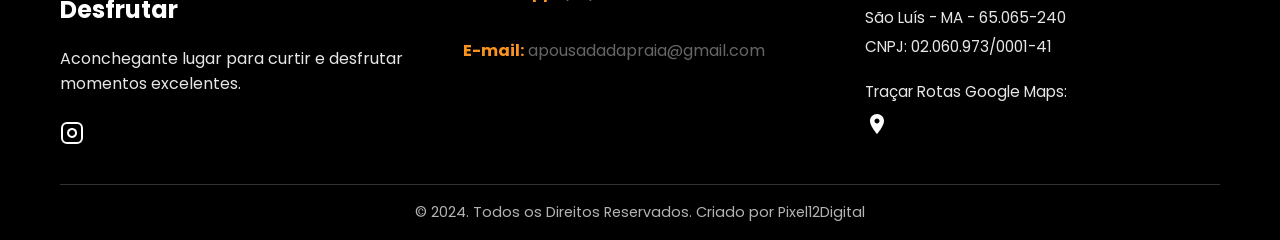
==== commit b57a31c4: "Botao Reservar: efeito brilhante, mais largo e botao flutuante acima do WhatsApp" ====
--- a/index.html
+++ b/index.html
@@ -7,10 +7,88 @@
     <link rel="stylesheet" href="css/style.css">
     <link href="https://fonts.googleapis.com/css2?family=Poppins:wght@300;400;500;600;700&display=swap" rel="stylesheet">
     <style>
+        @keyframes shine-reservar {
+            0%   { left: -120%; }
+            60%  { left: 120%;  }
+            100% { left: 120%;  }
+        }
+        #btn-reservar-principal {
+            overflow: hidden;
+        }
+        #btn-reservar-principal::after {
+            content: '';
+            position: absolute;
+            top: 0;
+            left: -120%;
+            width: 60%;
+            height: 100%;
+            background: linear-gradient(120deg, transparent, rgba(255,255,255,0.4), transparent);
+            animation: shine-reservar 2.5s infinite;
+            pointer-events: none;
+        }
         #btn-reservar-principal:hover {
-            background: linear-gradient(135deg, #023A8D 0%, #2a5aae 50%, #5aa0e9 100%) !important;
-            box-shadow: 0 6px 25px rgba(2, 58, 141, 0.5) !important;
-            transform: translateY(-2px) !important;
+            background: linear-gradient(135deg, #023A8D 0%, #1565C0 50%, #42A5F5 100%) !important;
+            box-shadow: 0 8px 30px rgba(2, 58, 141, 0.65) !important;
+            transform: translateY(-3px) !important;
+        }
+
+        /* Botao Flutuante Reservar */
+        .reservar-float {
+            position: fixed;
+            bottom: 90px;
+            right: 20px;
+            z-index: 9998;
+        }
+        .reservar-float-btn {
+            display: flex;
+            align-items: center;
+            gap: 8px;
+            padding: 12px 20px;
+            background: linear-gradient(135deg, #023A8D 0%, #1e4a9e 50%, #4a90d9 100%);
+            color: white;
+            text-decoration: none;
+            border-radius: 50px;
+            font-weight: 700;
+            font-size: 0.9rem;
+            font-family: 'Poppins', sans-serif;
+            box-shadow: 0 4px 18px rgba(2, 58, 141, 0.55);
+            transition: all 0.3s ease;
+            overflow: hidden;
+            position: relative;
+            white-space: nowrap;
+        }
+        .reservar-float-btn:hover {
+            background: linear-gradient(135deg, #023A8D 0%, #1565C0 50%, #42A5F5 100%);
+            box-shadow: 0 6px 25px rgba(2, 58, 141, 0.7);
+            transform: translateY(-2px);
+        }
+        @keyframes shine-float {
+            0%   { left: -120%; }
+            60%  { left: 120%;  }
+            100% { left: 120%;  }
+        }
+        .reservar-float-btn::after {
+            content: '';
+            position: absolute;
+            top: 0;
+            left: -120%;
+            width: 60%;
+            height: 100%;
+            background: linear-gradient(120deg, transparent, rgba(255,255,255,0.35), transparent);
+            animation: shine-float 2.5s infinite;
+            pointer-events: none;
+        }
+        .reservar-float-icon {
+            width: 18px;
+            height: 18px;
+            fill: white;
+            flex-shrink: 0;
+        }
+        @media (max-width: 768px) {
+            .reservar-float { bottom: 85px; right: 15px; }
+        }
+        @media (max-width: 480px) {
+            .reservar-float { bottom: 80px; right: 10px; }
         }
     </style>
 </head>
@@ -142,7 +220,7 @@
                         </div>
                     </div>
                     <p class="location-note">Localizada a apenas 13 km do Aeroporto Marechal Cunha Machado e do centro histórico de São Luís, oferecemos informações sobre estacionamento gratuito na recepção 24 horas.</p>
-                    <a href="https://www.reseliva.com/booknow/pousadadapraia/?source=website" class="btn btn-primary" target="_blank" id="btn-reservar-principal" style="background: linear-gradient(135deg, #023A8D 0%, #1e4a9e 50%, #4a90d9 100%) !important; color: white !important; box-shadow: 0 4px 15px rgba(2, 58, 141, 0.4) !important; transition: all 0.3s ease !important;">Reservar</a>
+                    <a href="https://www.reseliva.com/booknow/pousadadapraia/?source=website" class="btn btn-primary" target="_blank" id="btn-reservar-principal" style="background: linear-gradient(135deg, #023A8D 0%, #1e4a9e 50%, #4a90d9 100%) !important; color: white !important; box-shadow: 0 4px 18px rgba(2, 58, 141, 0.5) !important; transition: all 0.3s ease !important; padding: 1rem 3.5rem !important; font-size: 1.1rem !important; letter-spacing: 0.5px !important;">Reservar</a>
                 </div>
             </div>
         </section>
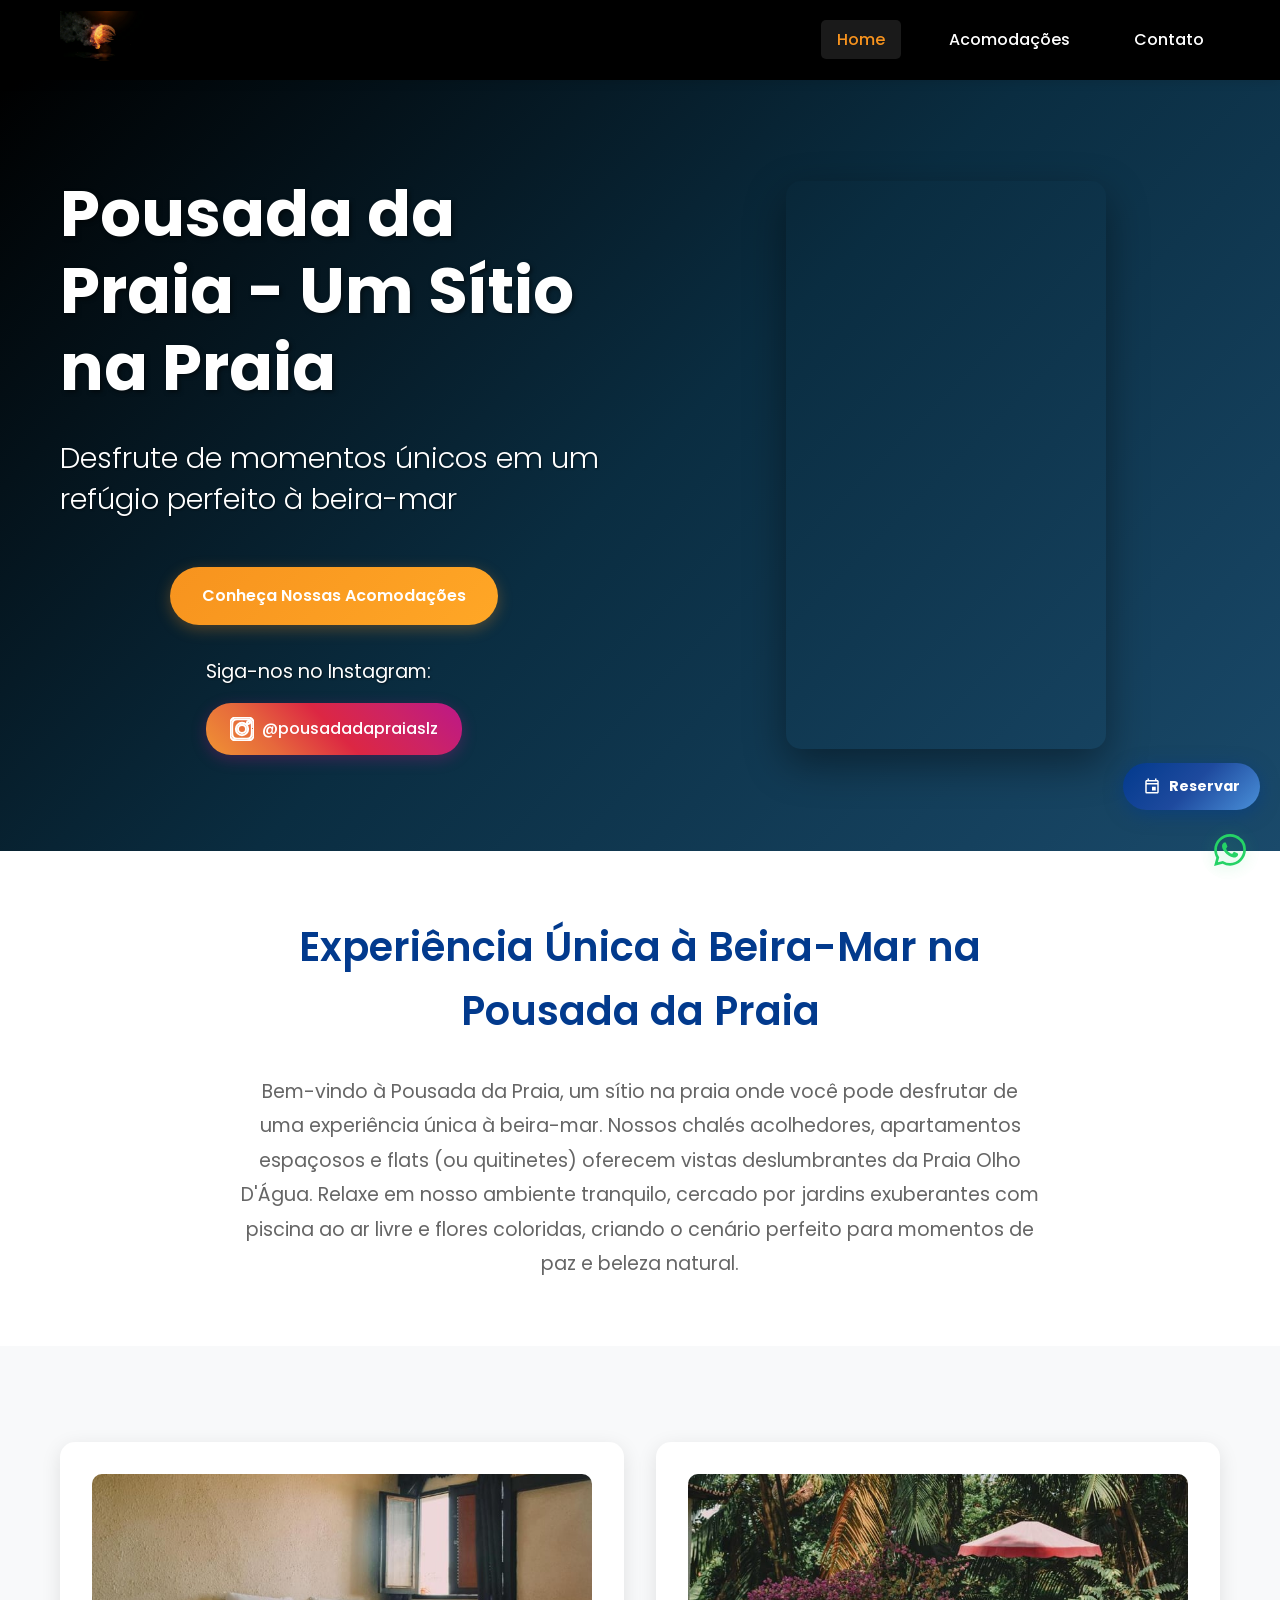
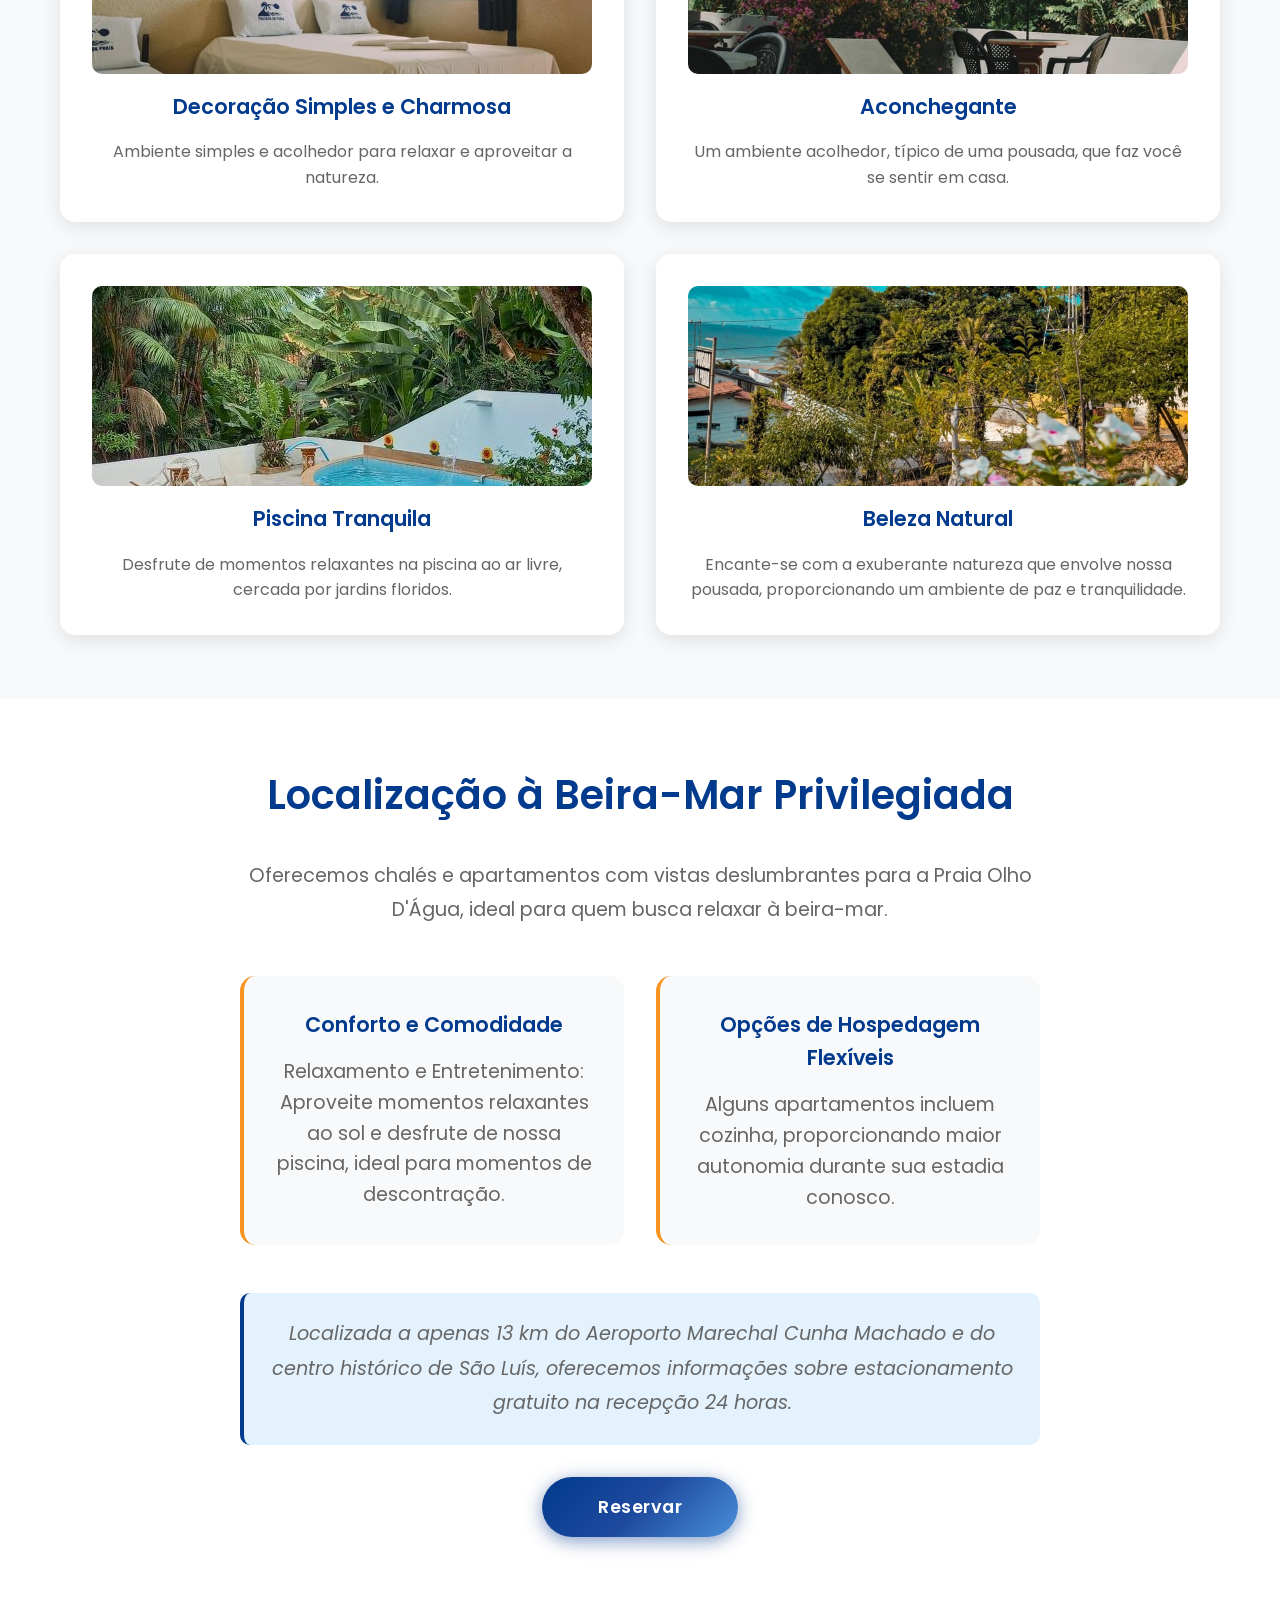
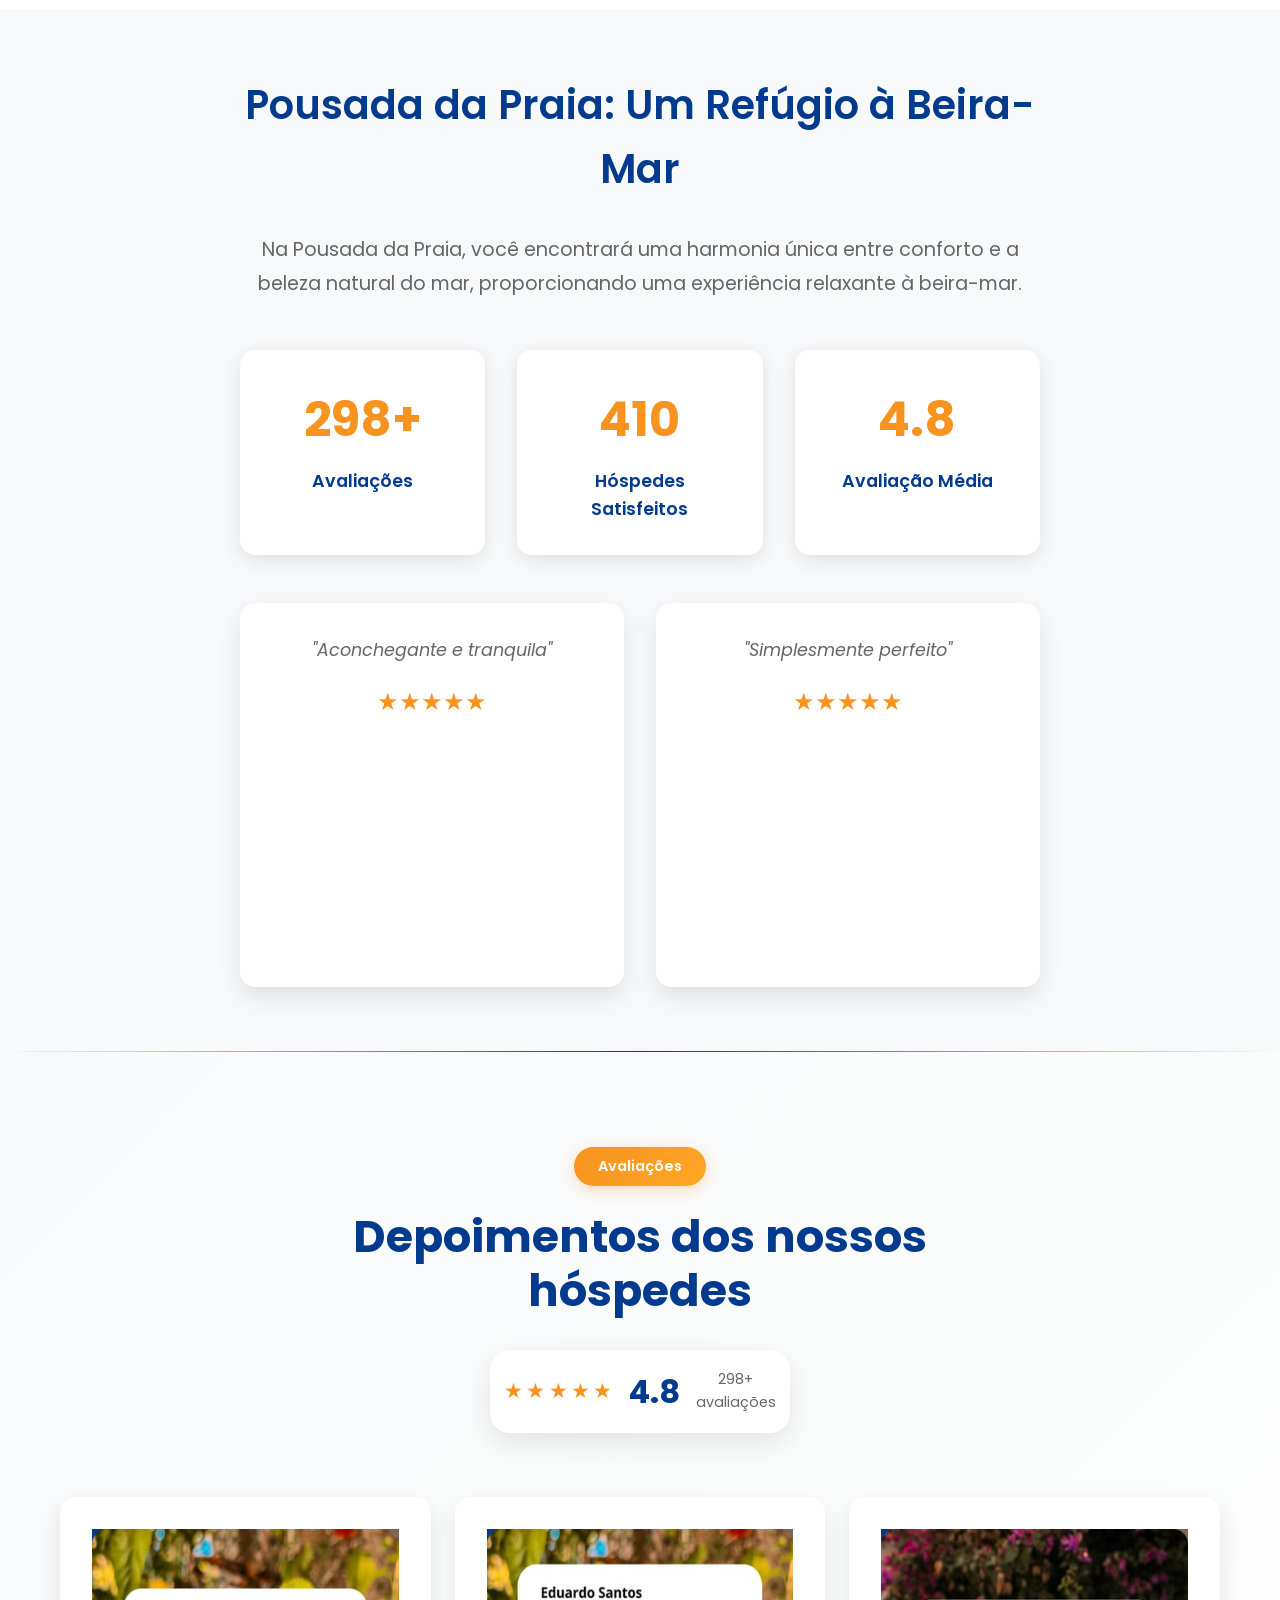
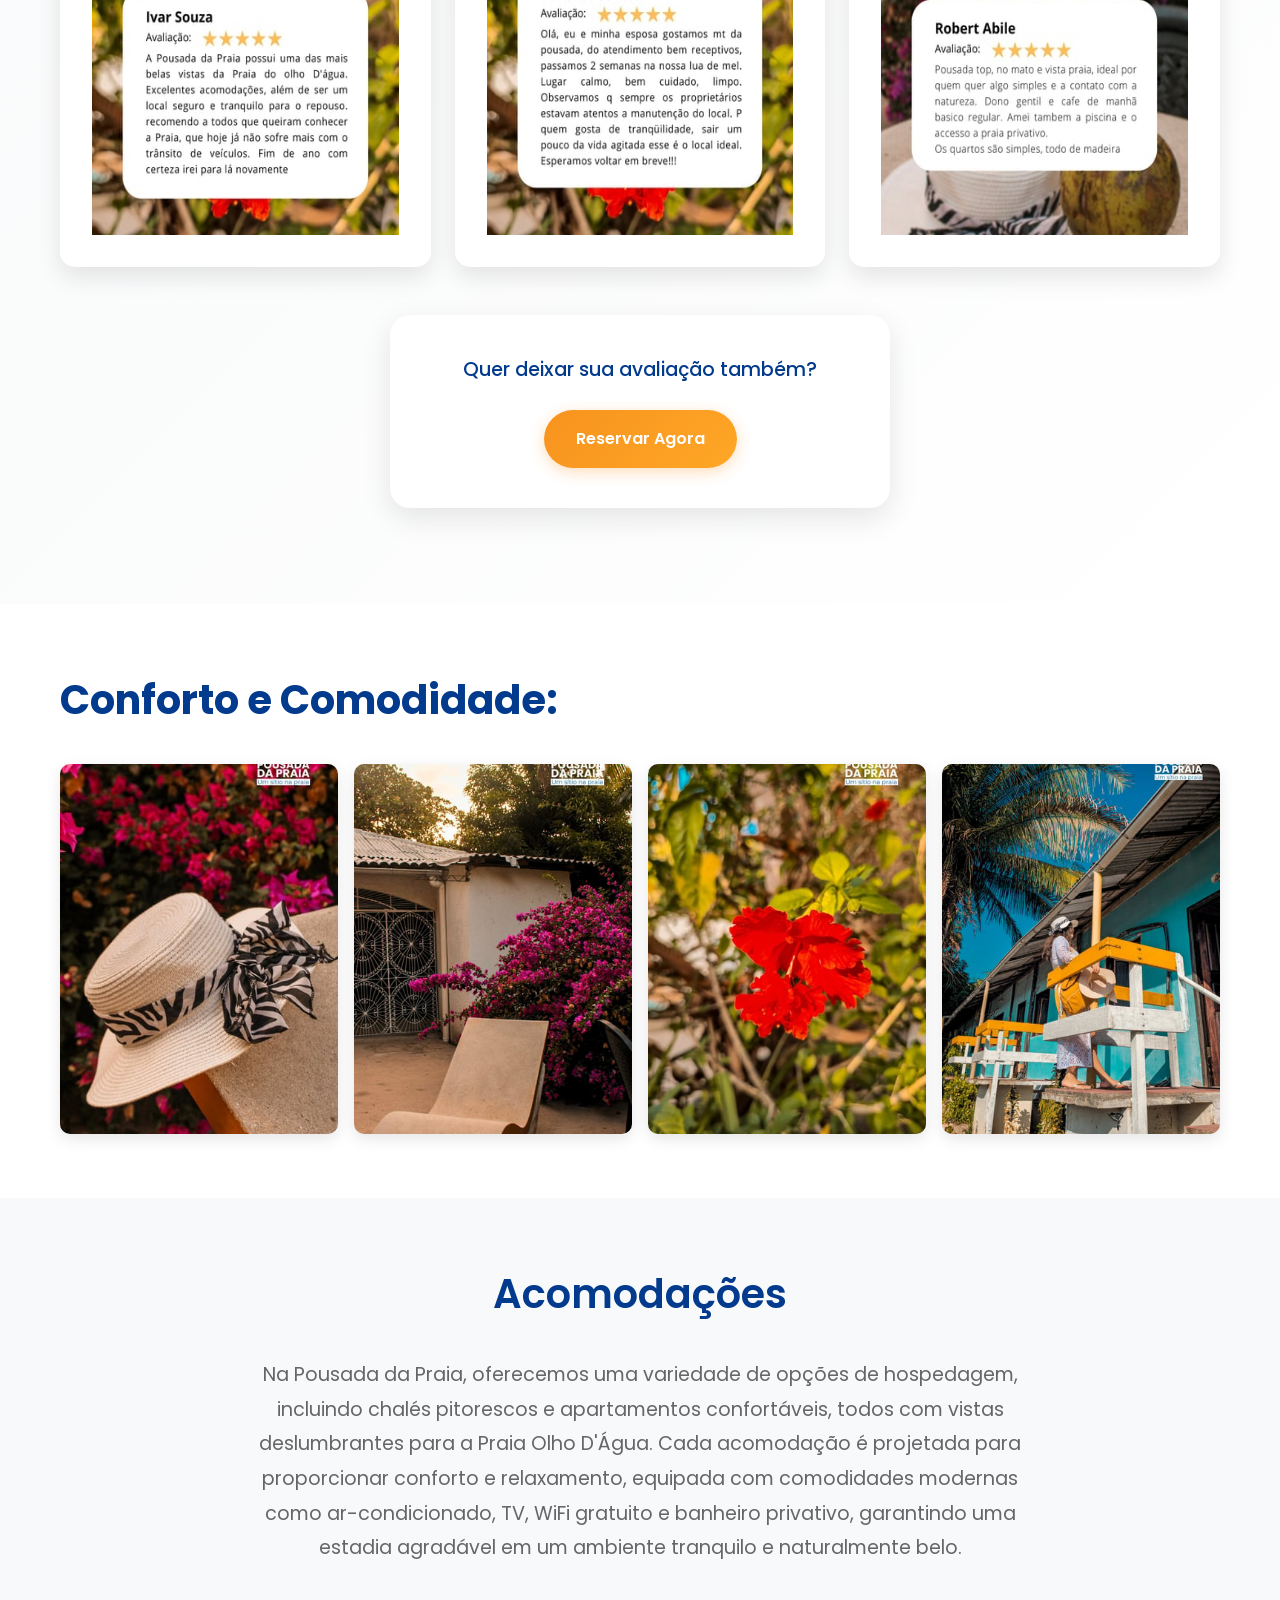
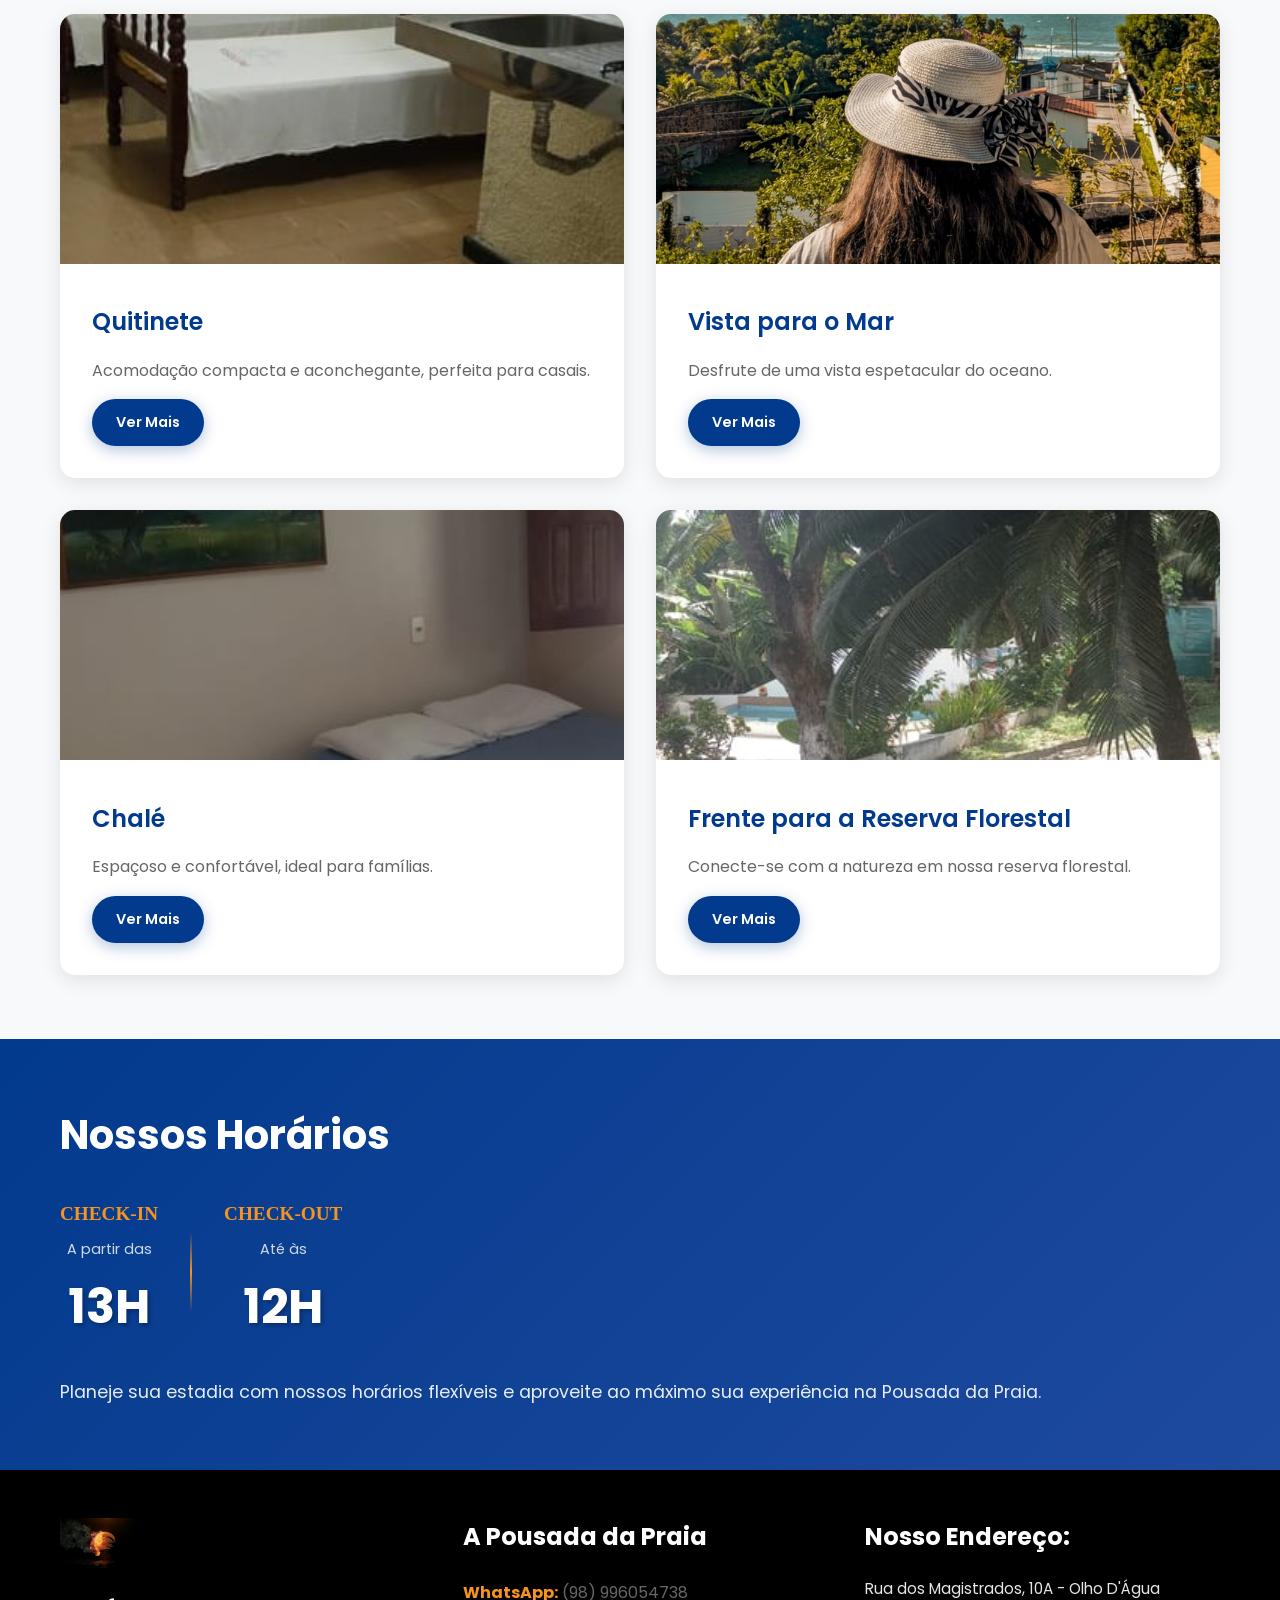
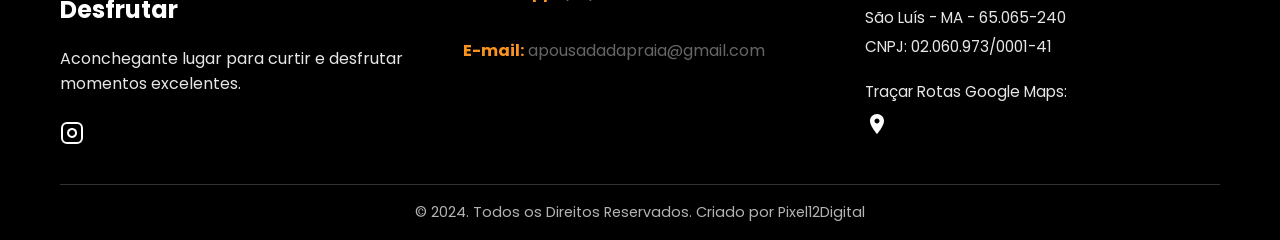
==== commit 659a47dc: "Adiciona botao flutuante Reservar acima do WhatsApp" ====
--- a/index.html
+++ b/index.html
@@ -456,6 +456,16 @@
     </footer>
 
     <!-- Botão Flutuante WhatsApp -->
+    <!-- Botao Flutuante Reservar -->
+    <div class="reservar-float">
+        <a href="https://www.reseliva.com/booknow/pousadadapraia/?source=website" class="reservar-float-btn" target="_blank" rel="noopener noreferrer">
+            <svg class="reservar-float-icon" viewBox="0 0 24 24" fill="currentColor">
+                <path d="M19 4h-1V2h-2v2H8V2H6v2H5c-1.11 0-1.99.9-1.99 2L3 20a2 2 0 0 0 2 2h14c1.1 0 2-.9 2-2V6c0-1.1-.9-2-2-2zm0 16H5V10h14v10zm0-12H5V6h14v2zm-7 5h5v5h-5z"/>
+            </svg>
+            Reservar
+        </a>
+    </div>
+
     <div class="whatsapp-float">
         <a href="https://wa.me/559896054738?text=Olá! Gostaria de mais informações sobre a Pousada da Praia." target="_blank" rel="noopener noreferrer" class="whatsapp-btn">
             <svg class="whatsapp-icon" viewBox="0 0 24 24" fill="currentColor">
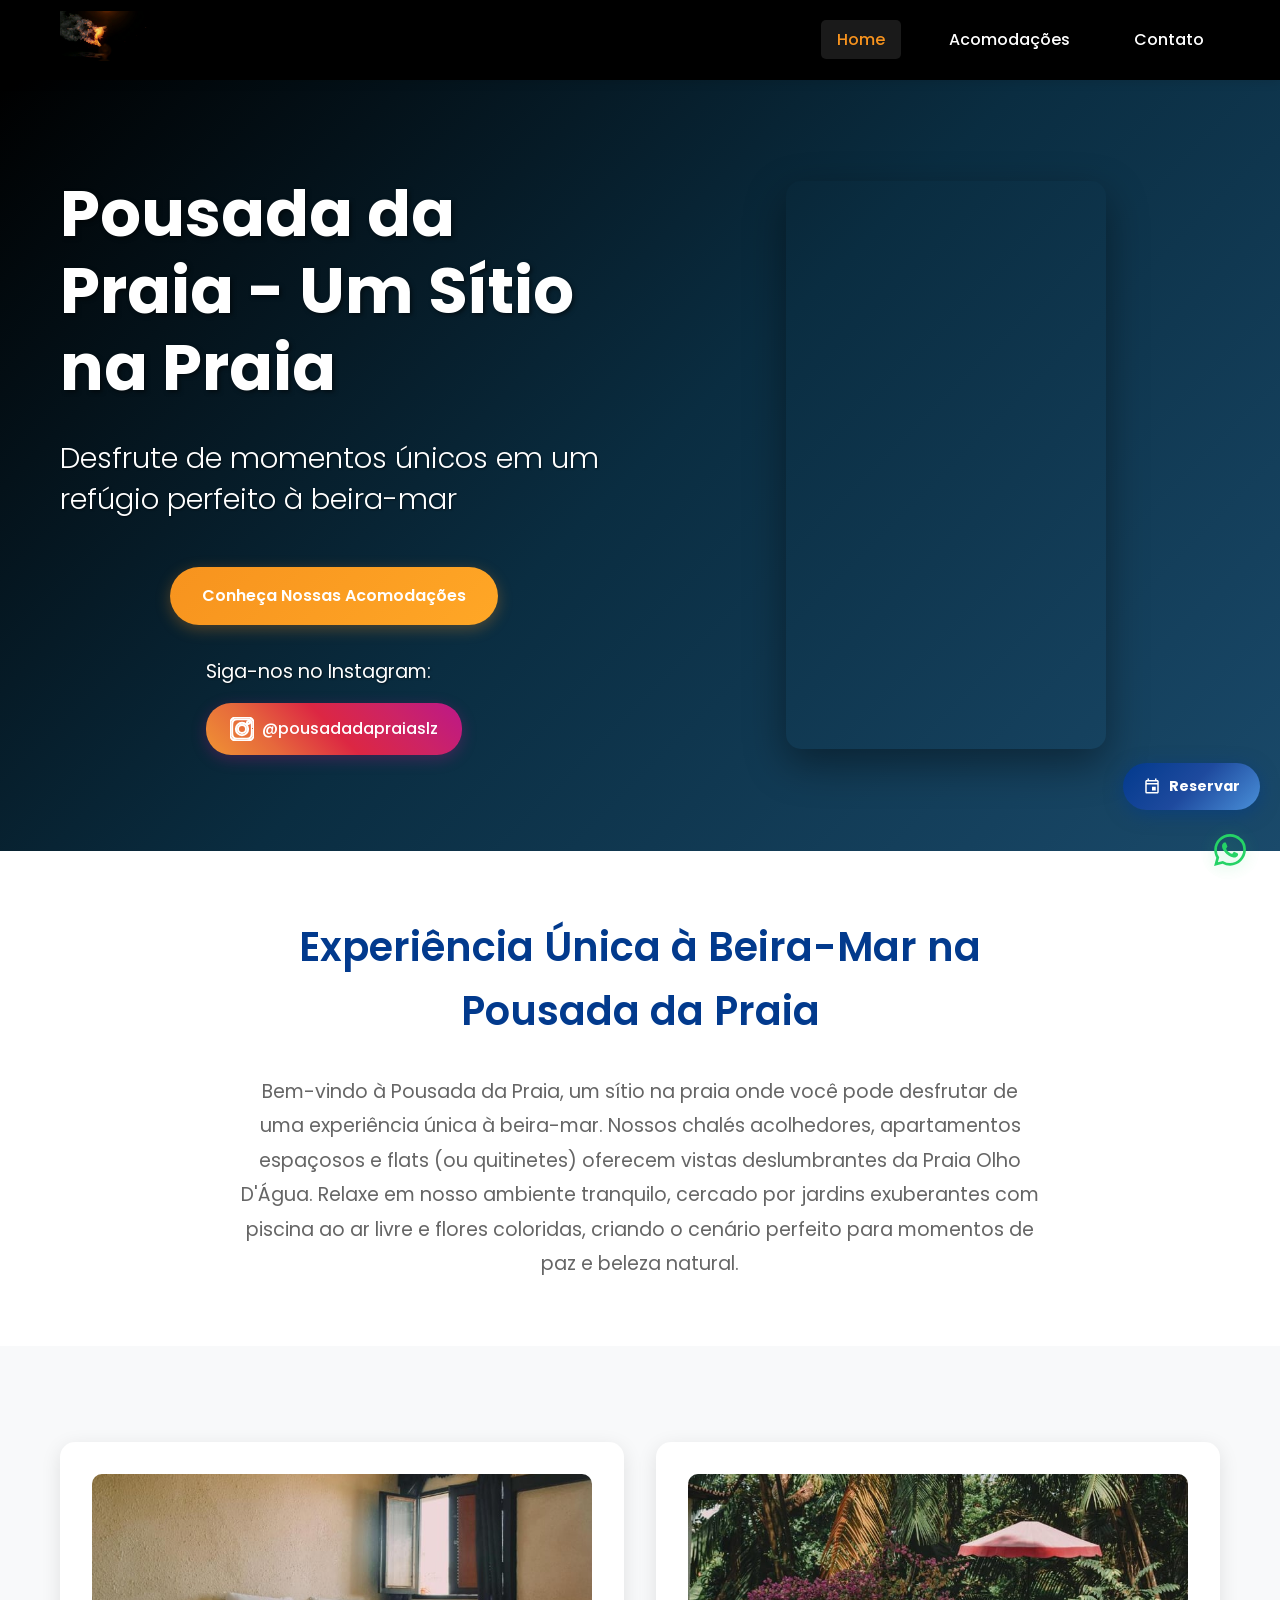
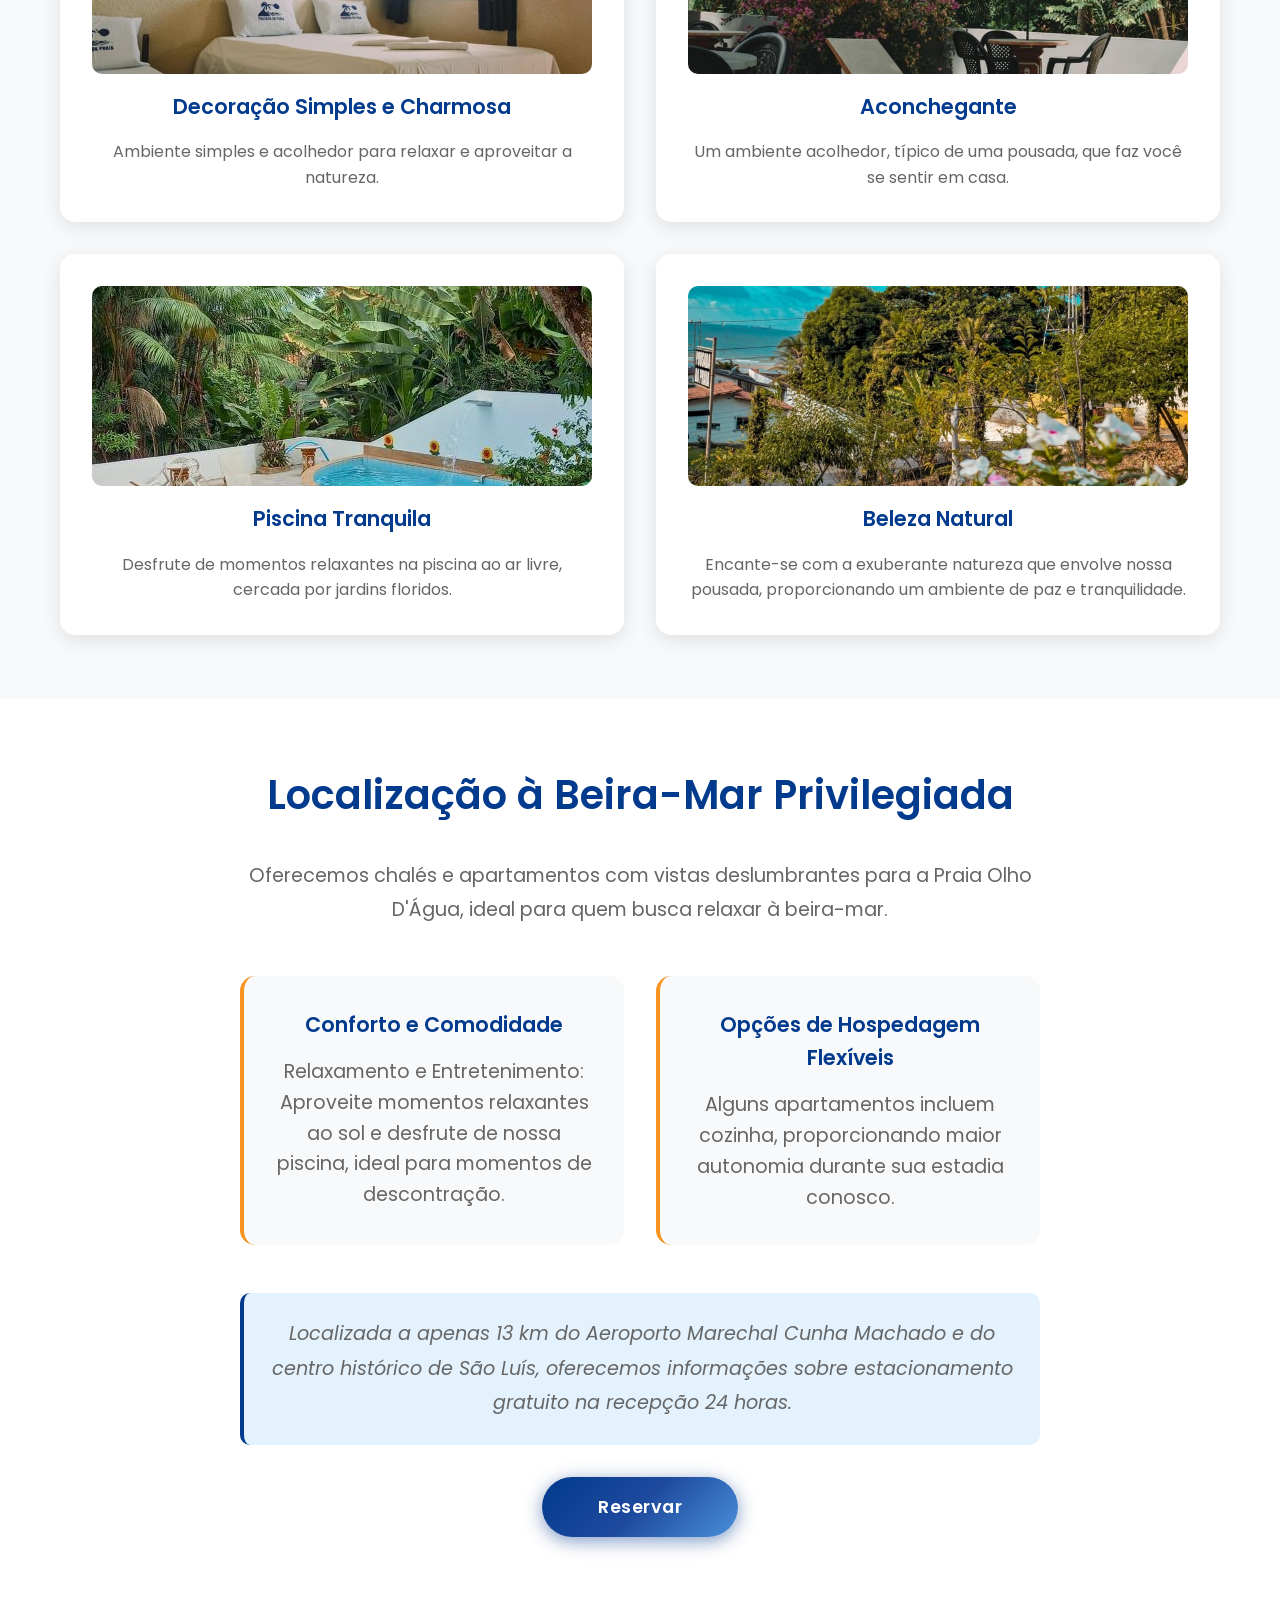
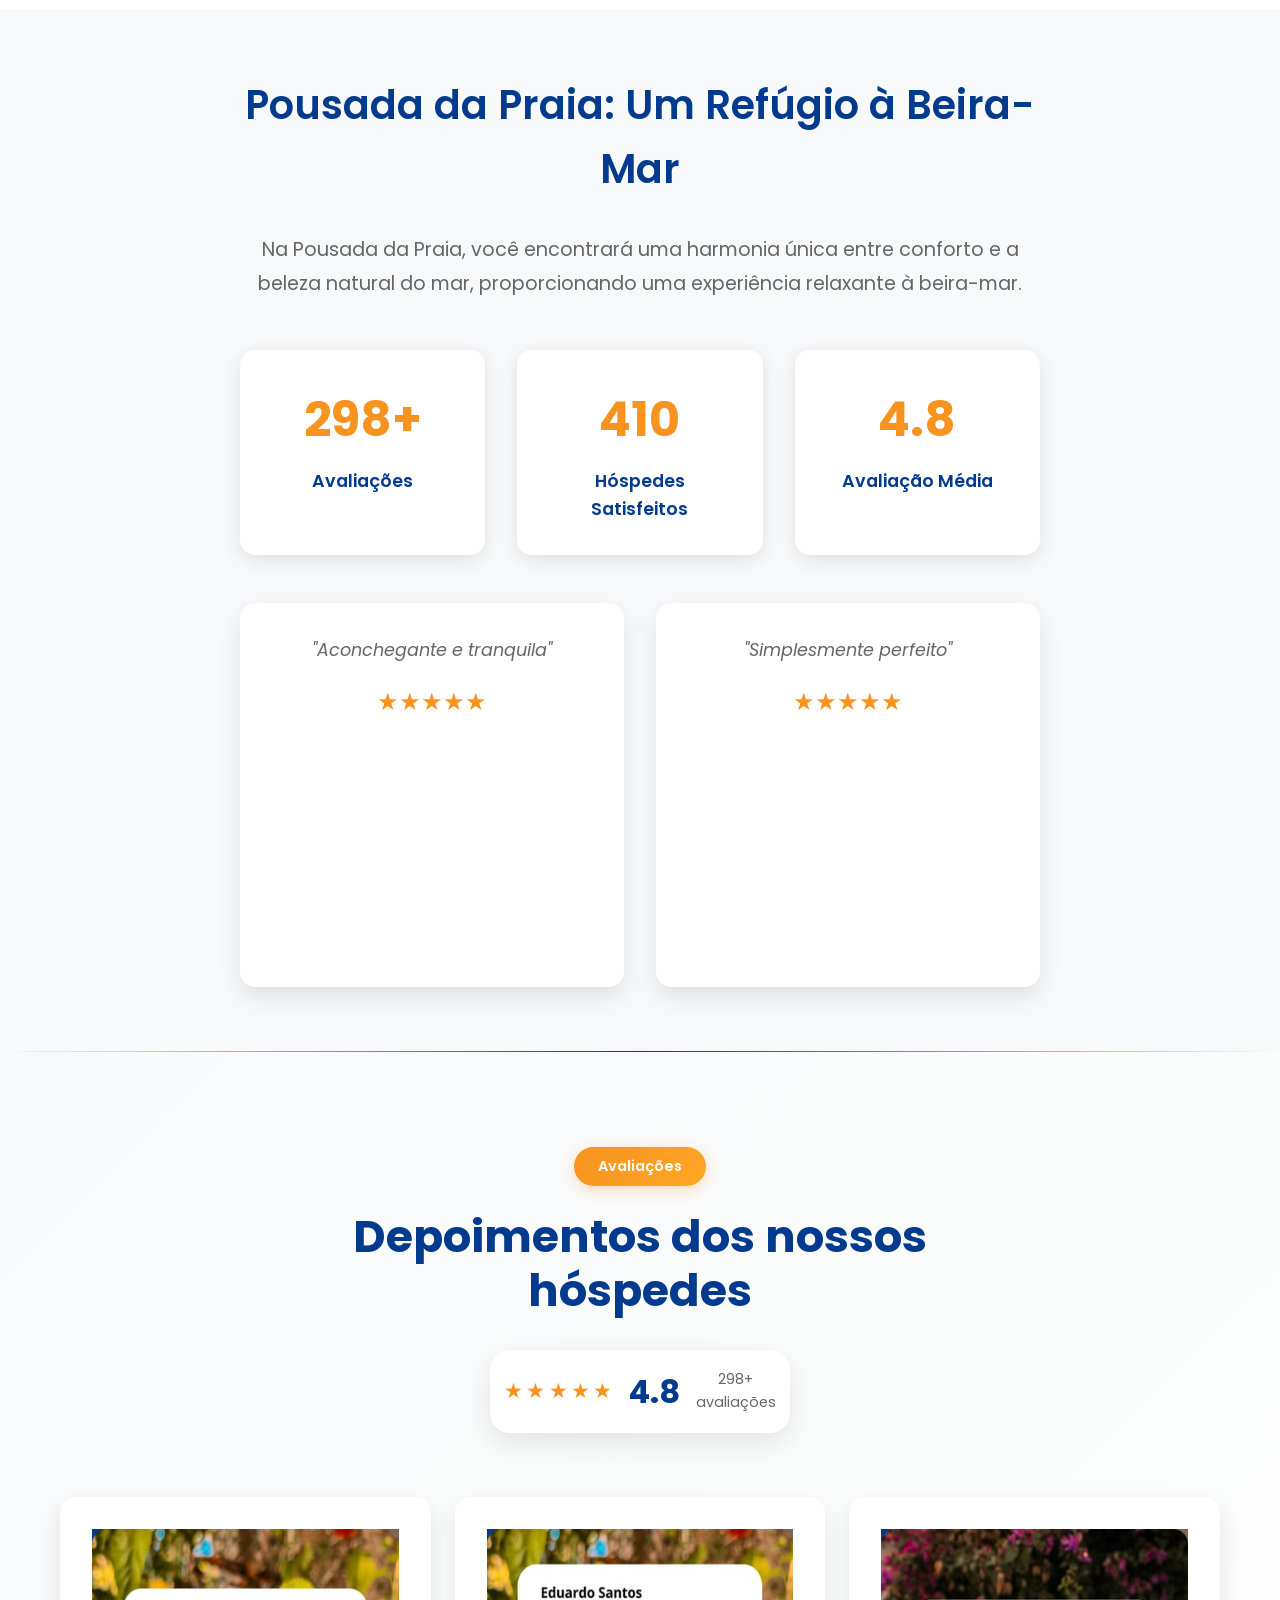
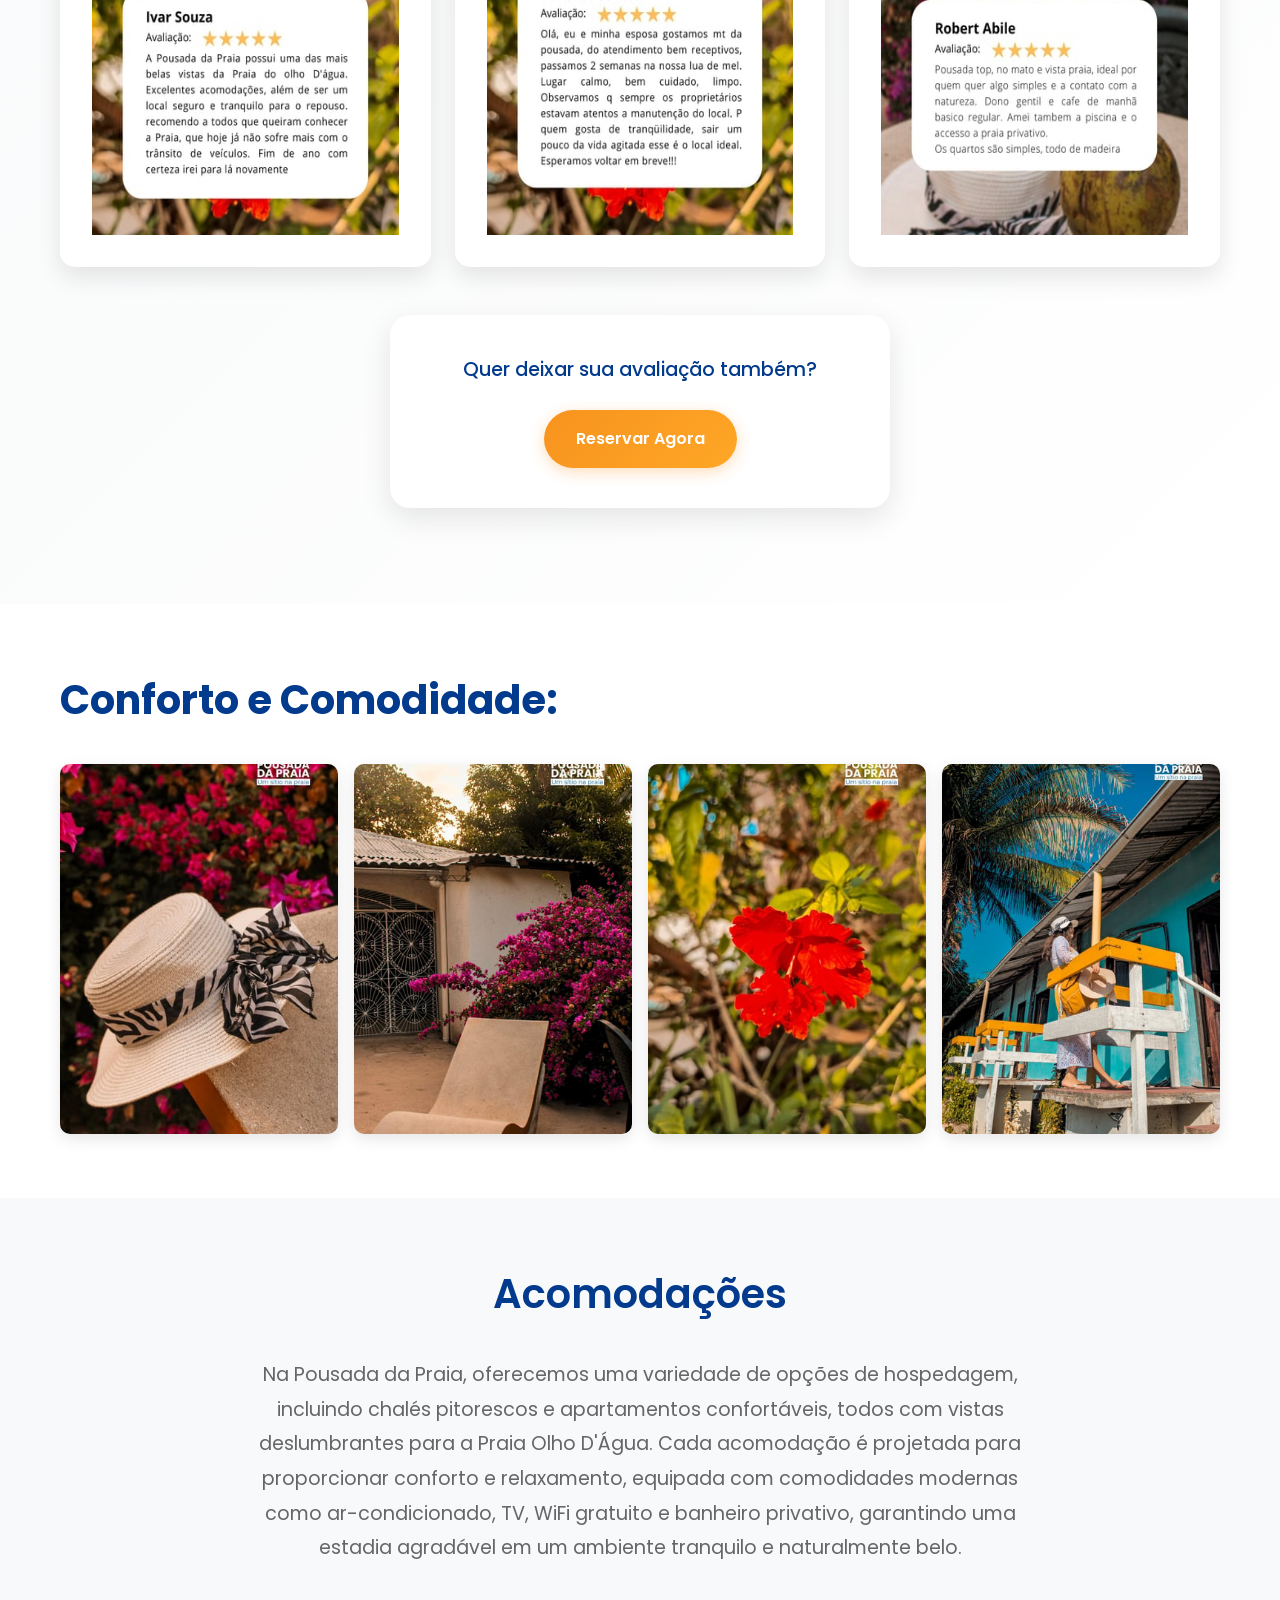
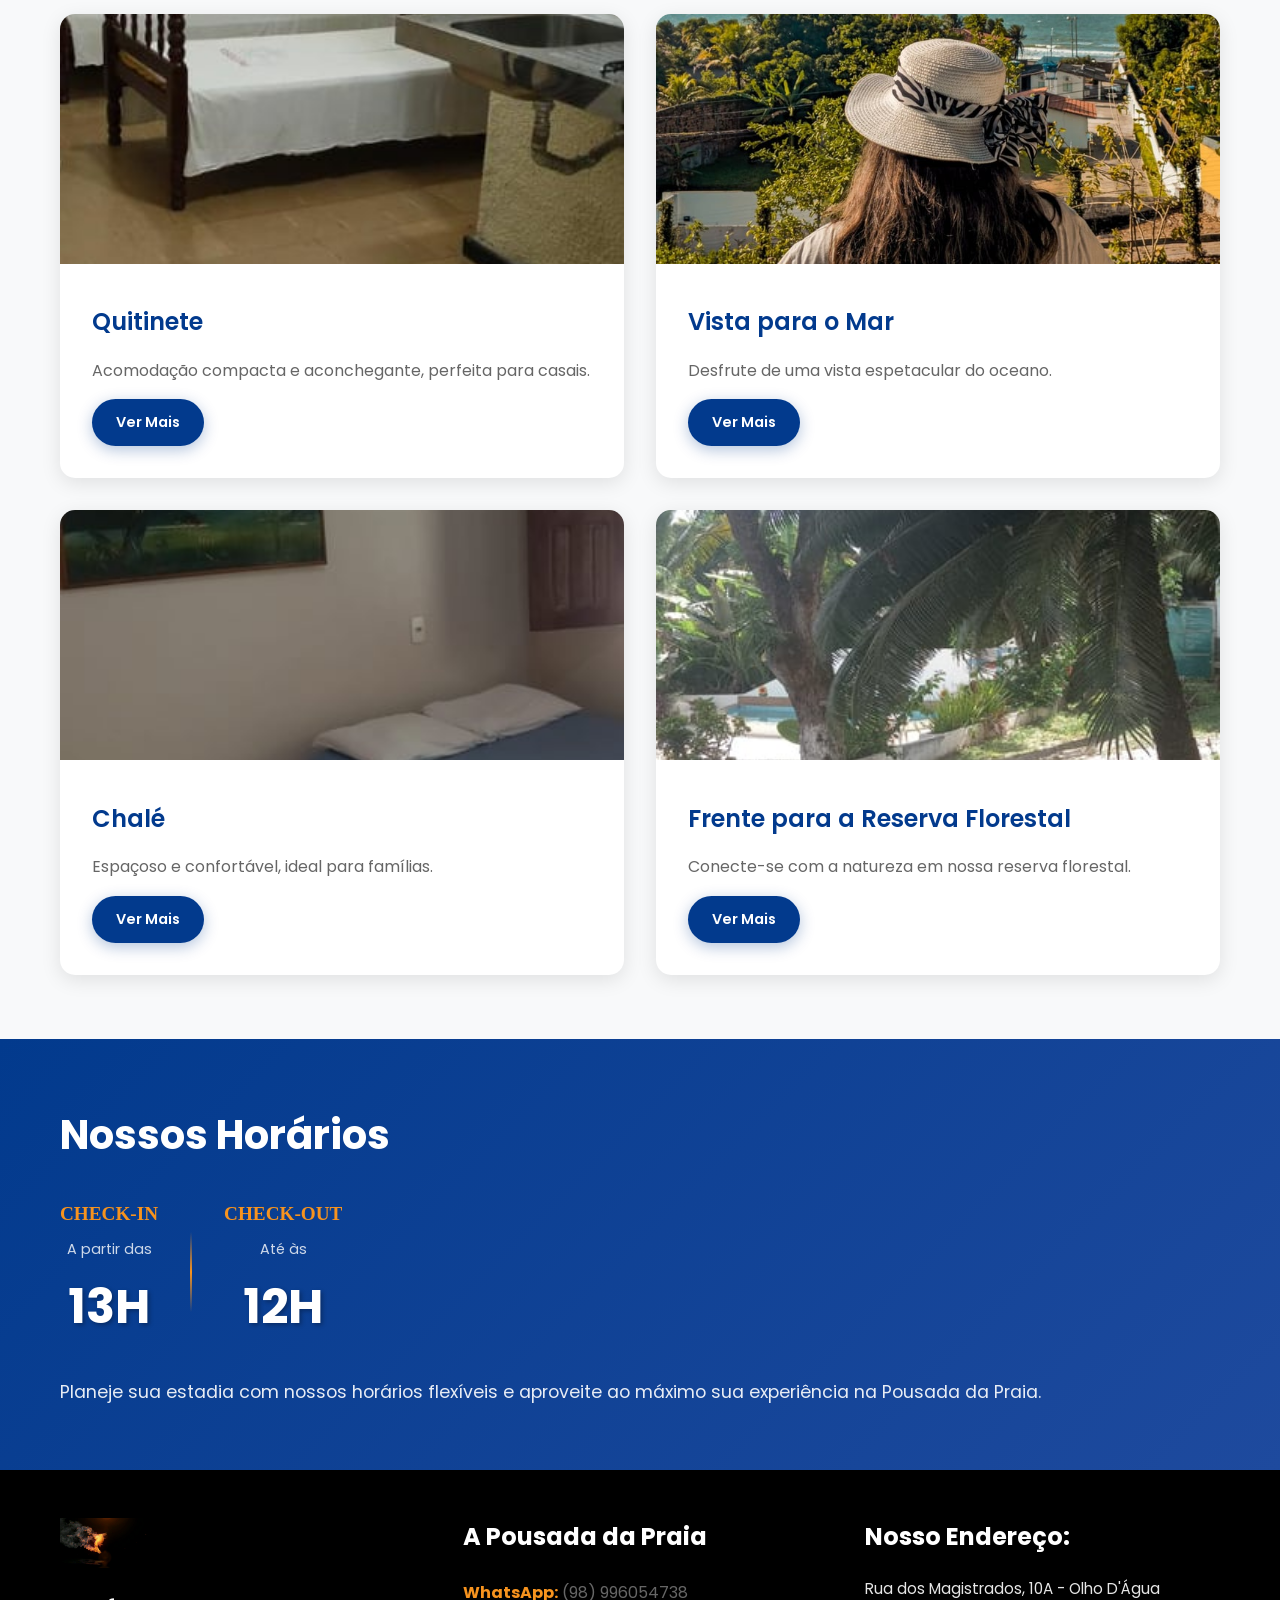
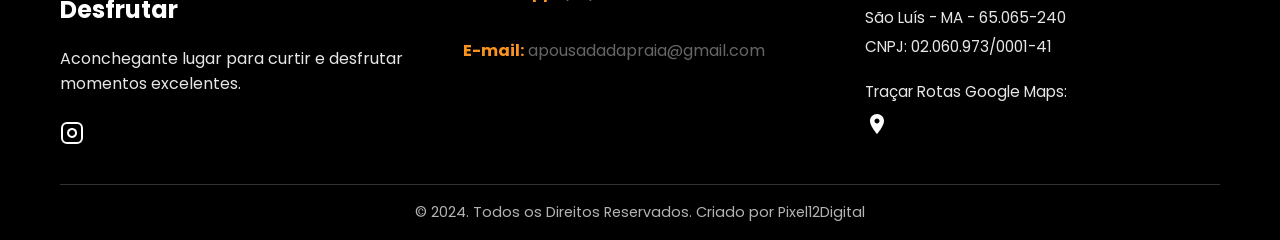
==== commit a741376c: "Troca motor de reserva para Channex" ====
--- a/index.html
+++ b/index.html
@@ -138,7 +138,7 @@
                         <h1 class="hero-title">Pousada da Praia - Um Sítio na Praia</h1>
                         <p class="hero-subtitle">Desfrute de momentos únicos em um refúgio perfeito à beira-mar</p>
                         <div class="hero-buttons">
-                            <a href="https://www.reseliva.com/booknow/pousadadapraia/?source=website" class="btn btn-primary" target="_blank">Conheça Nossas Acomodações</a>
+                            <a href="https://ibe.channex.io/pousadadapraia" class="btn btn-primary" target="_blank">Conheça Nossas Acomodações</a>
                             <div class="hero-social">
                                 <p>Siga-nos no Instagram:</p>
                                 <a href="https://www.instagram.com/pousadadapraiaslz/" class="btn btn-instagram" target="_blank">
@@ -220,7 +220,7 @@
                         </div>
                     </div>
                     <p class="location-note">Localizada a apenas 13 km do Aeroporto Marechal Cunha Machado e do centro histórico de São Luís, oferecemos informações sobre estacionamento gratuito na recepção 24 horas.</p>
-                    <a href="https://www.reseliva.com/booknow/pousadadapraia/?source=website" class="btn btn-primary" target="_blank" id="btn-reservar-principal" style="background: linear-gradient(135deg, #023A8D 0%, #1e4a9e 50%, #4a90d9 100%) !important; color: white !important; box-shadow: 0 4px 18px rgba(2, 58, 141, 0.5) !important; transition: all 0.3s ease !important; padding: 1rem 3.5rem !important; font-size: 1.1rem !important; letter-spacing: 0.5px !important;">Reservar</a>
+                    <a href="https://ibe.channex.io/pousadadapraia" class="btn btn-primary" target="_blank" id="btn-reservar-principal" style="background: linear-gradient(135deg, #023A8D 0%, #1e4a9e 50%, #4a90d9 100%) !important; color: white !important; box-shadow: 0 4px 18px rgba(2, 58, 141, 0.5) !important; transition: all 0.3s ease !important; padding: 1rem 3.5rem !important; font-size: 1.1rem !important; letter-spacing: 0.5px !important;">Reservar</a>
                 </div>
             </div>
         </section>
@@ -300,7 +300,7 @@
                 </div>
                 <div class="reviews-cta">
                     <p class="cta-text">Quer deixar sua avaliação também?</p>
-                    <a href="https://www.reseliva.com/booknow/pousadadapraia/?source=website" class="btn btn-primary" target="_blank">Reservar Agora</a>
+                    <a href="https://ibe.channex.io/pousadadapraia" class="btn btn-primary" target="_blank">Reservar Agora</a>
                 </div>
             </div>
         </section>
@@ -458,7 +458,7 @@
     <!-- Botão Flutuante WhatsApp -->
     <!-- Botao Flutuante Reservar -->
     <div class="reservar-float">
-        <a href="https://www.reseliva.com/booknow/pousadadapraia/?source=website" class="reservar-float-btn" target="_blank" rel="noopener noreferrer">
+        <a href="https://ibe.channex.io/pousadadapraia" class="reservar-float-btn" target="_blank" rel="noopener noreferrer">
             <svg class="reservar-float-icon" viewBox="0 0 24 24" fill="currentColor">
                 <path d="M19 4h-1V2h-2v2H8V2H6v2H5c-1.11 0-1.99.9-1.99 2L3 20a2 2 0 0 0 2 2h14c1.1 0 2-.9 2-2V6c0-1.1-.9-2-2-2zm0 16H5V10h14v10zm0-12H5V6h14v2zm-7 5h5v5h-5z"/>
             </svg>
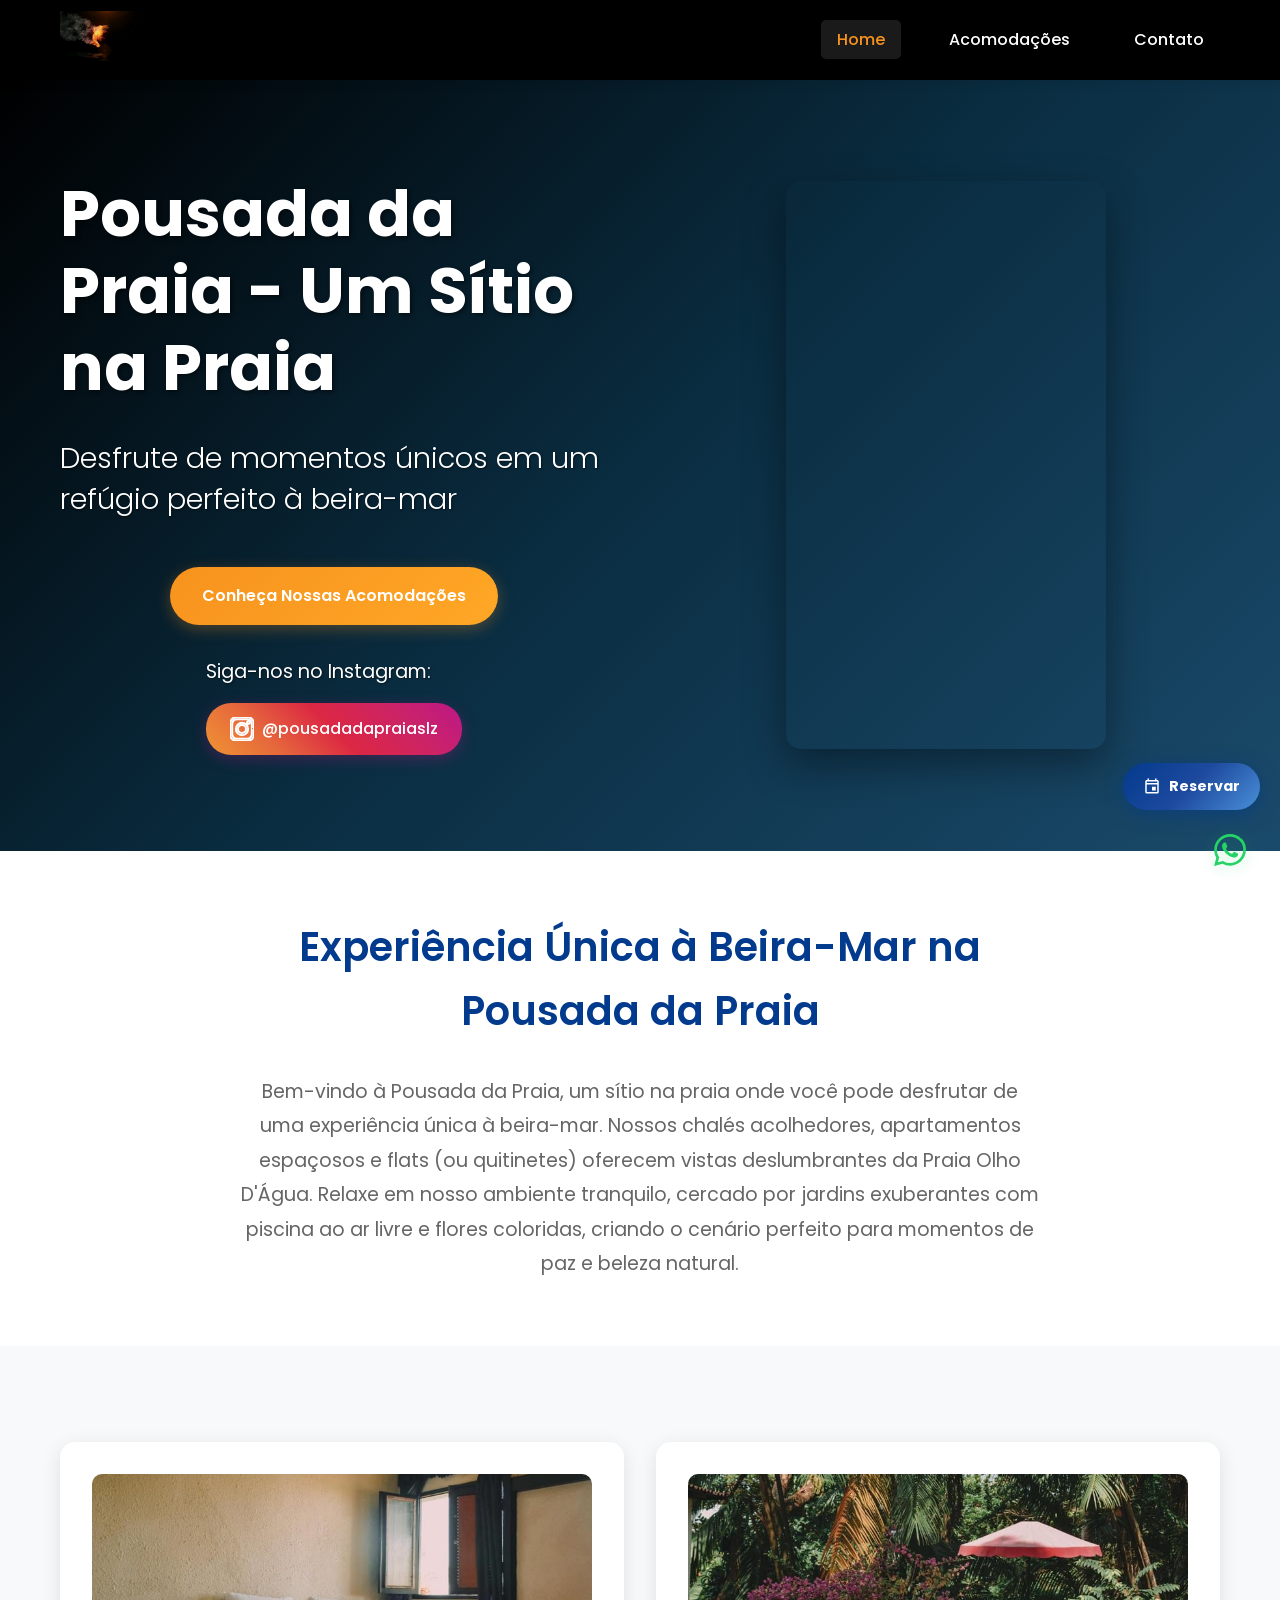
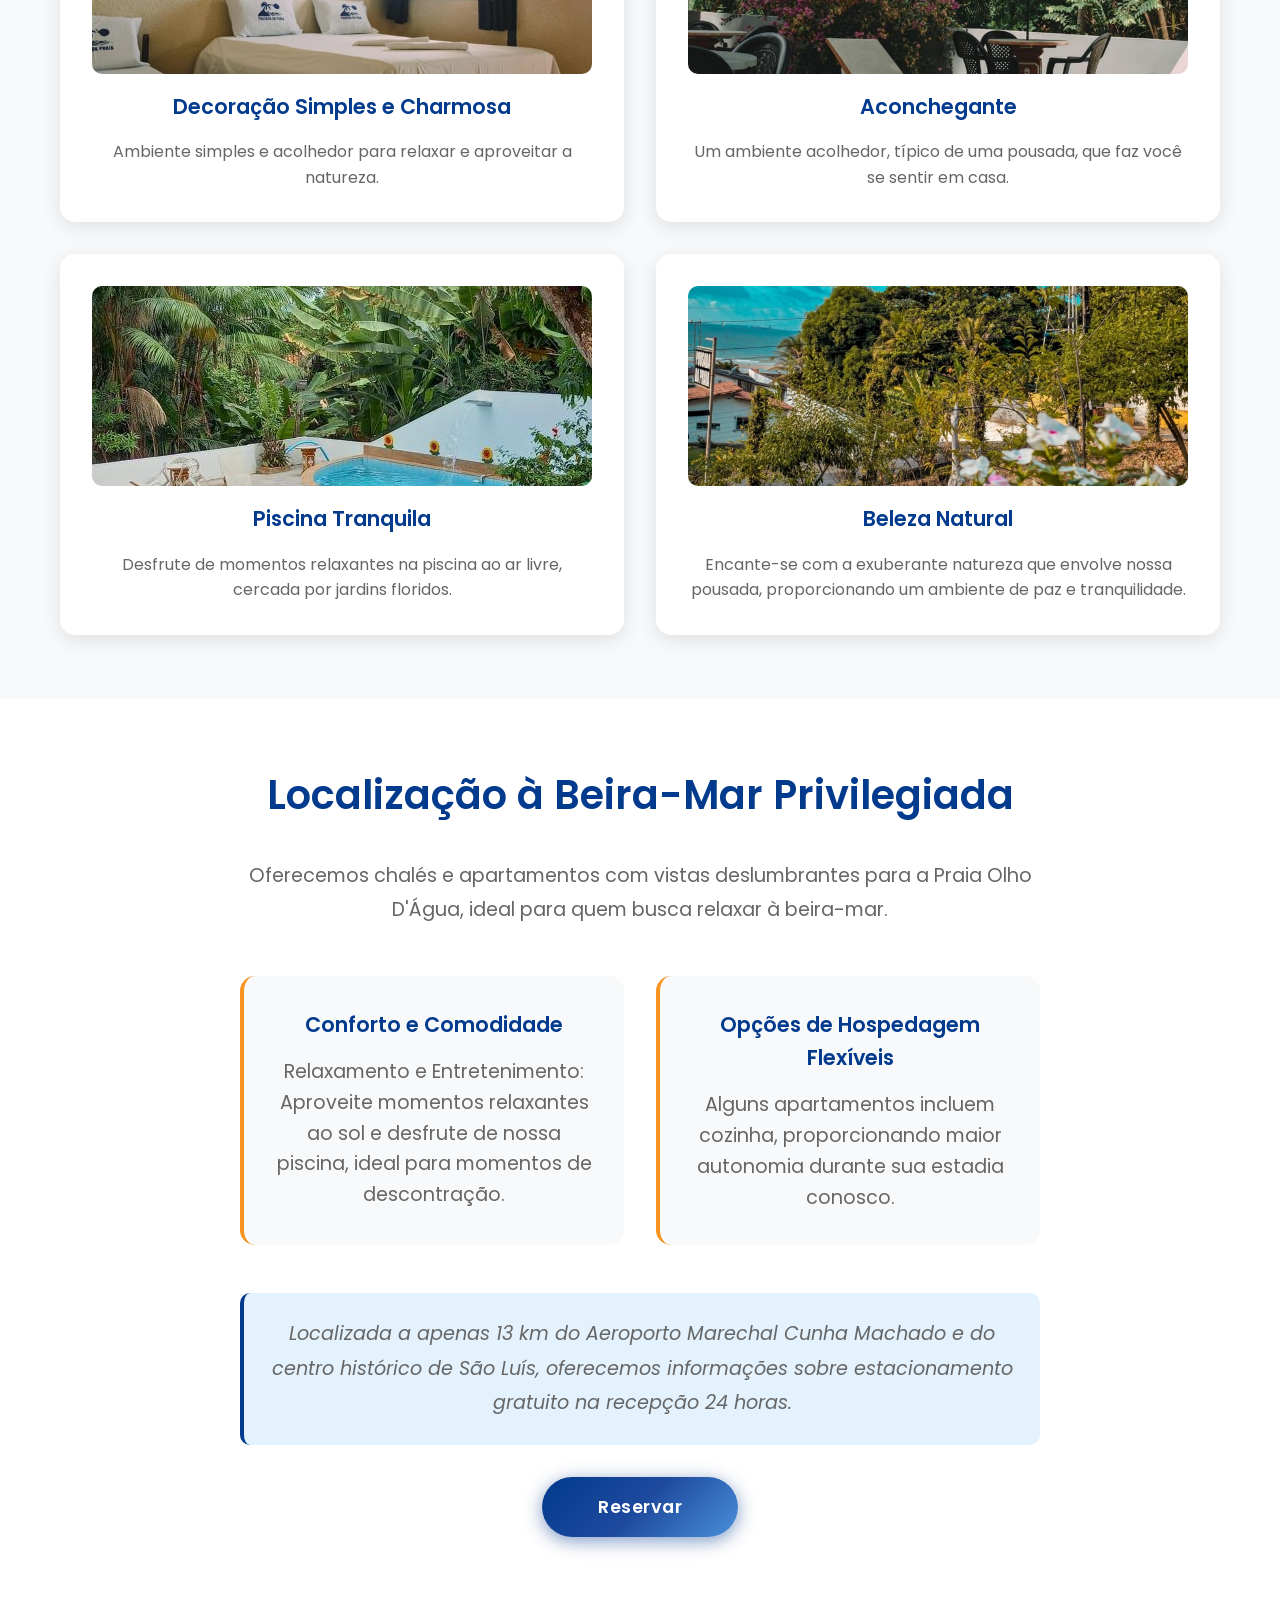
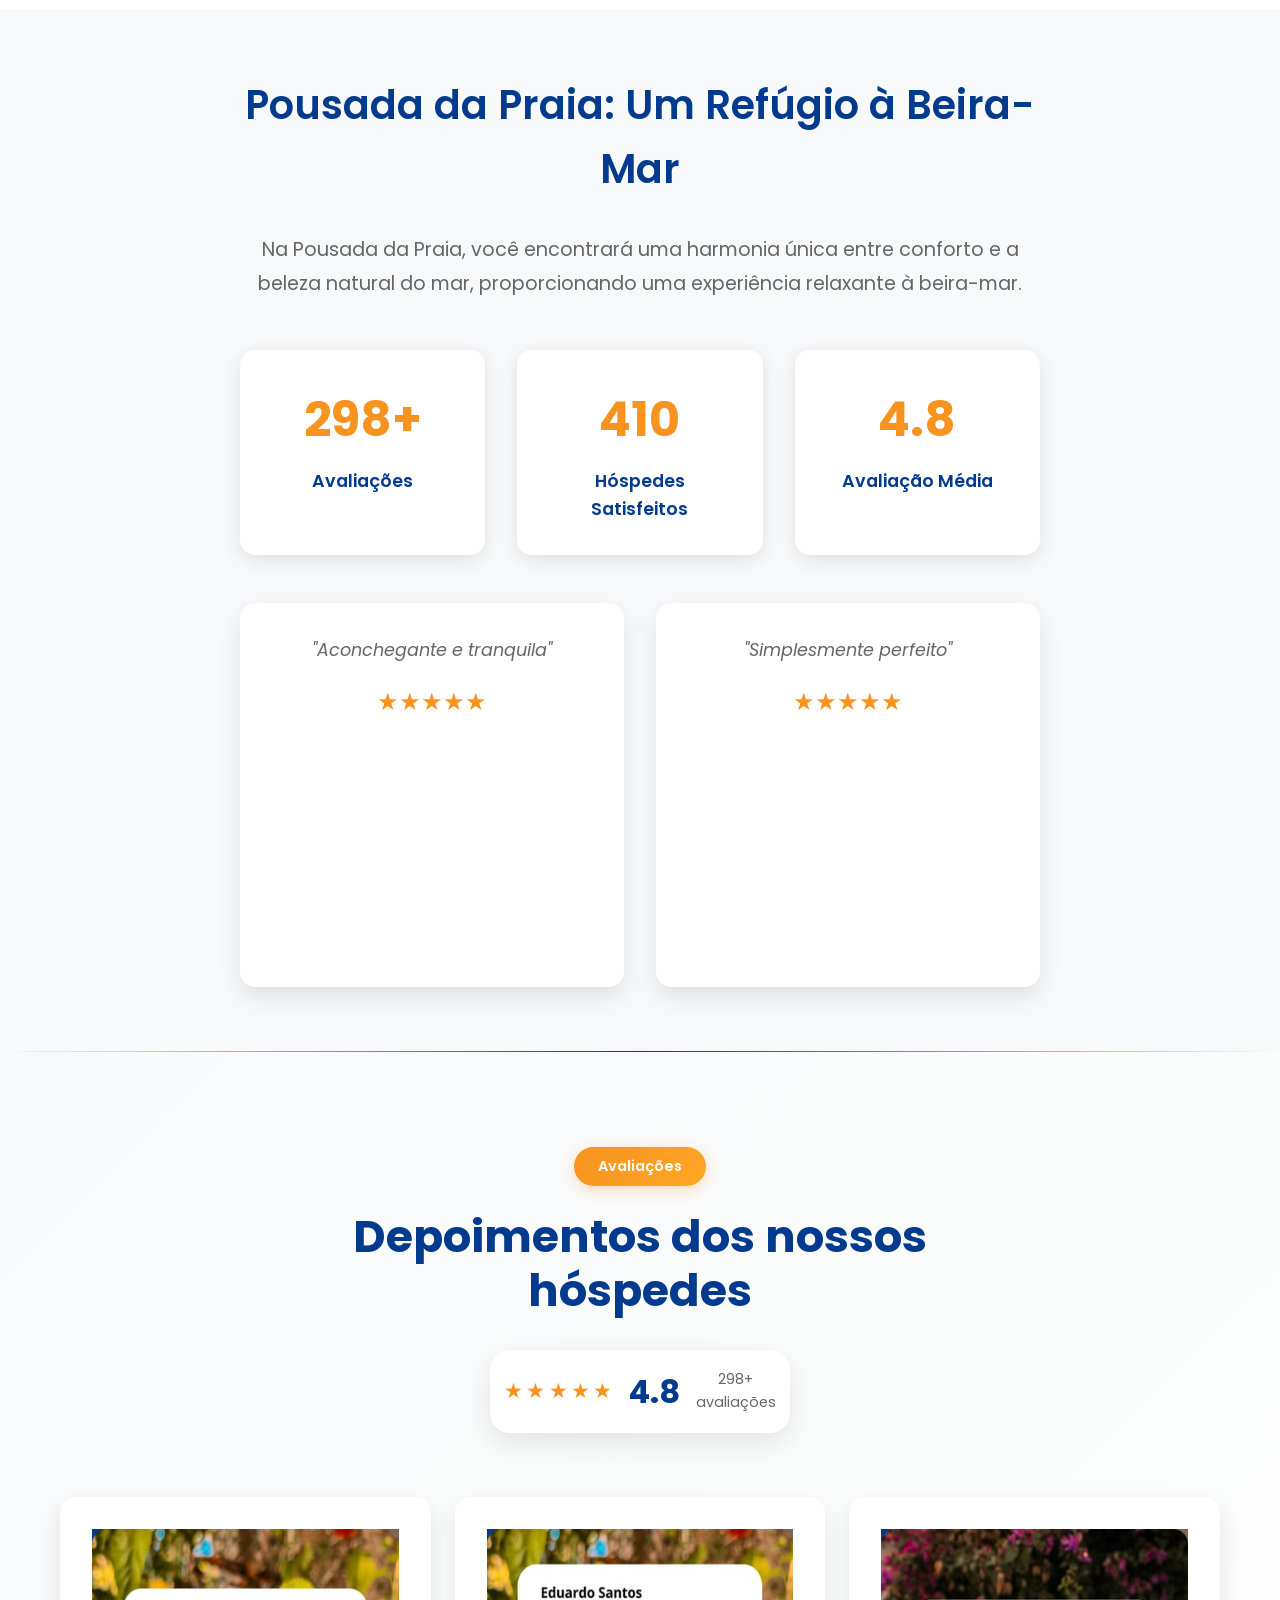
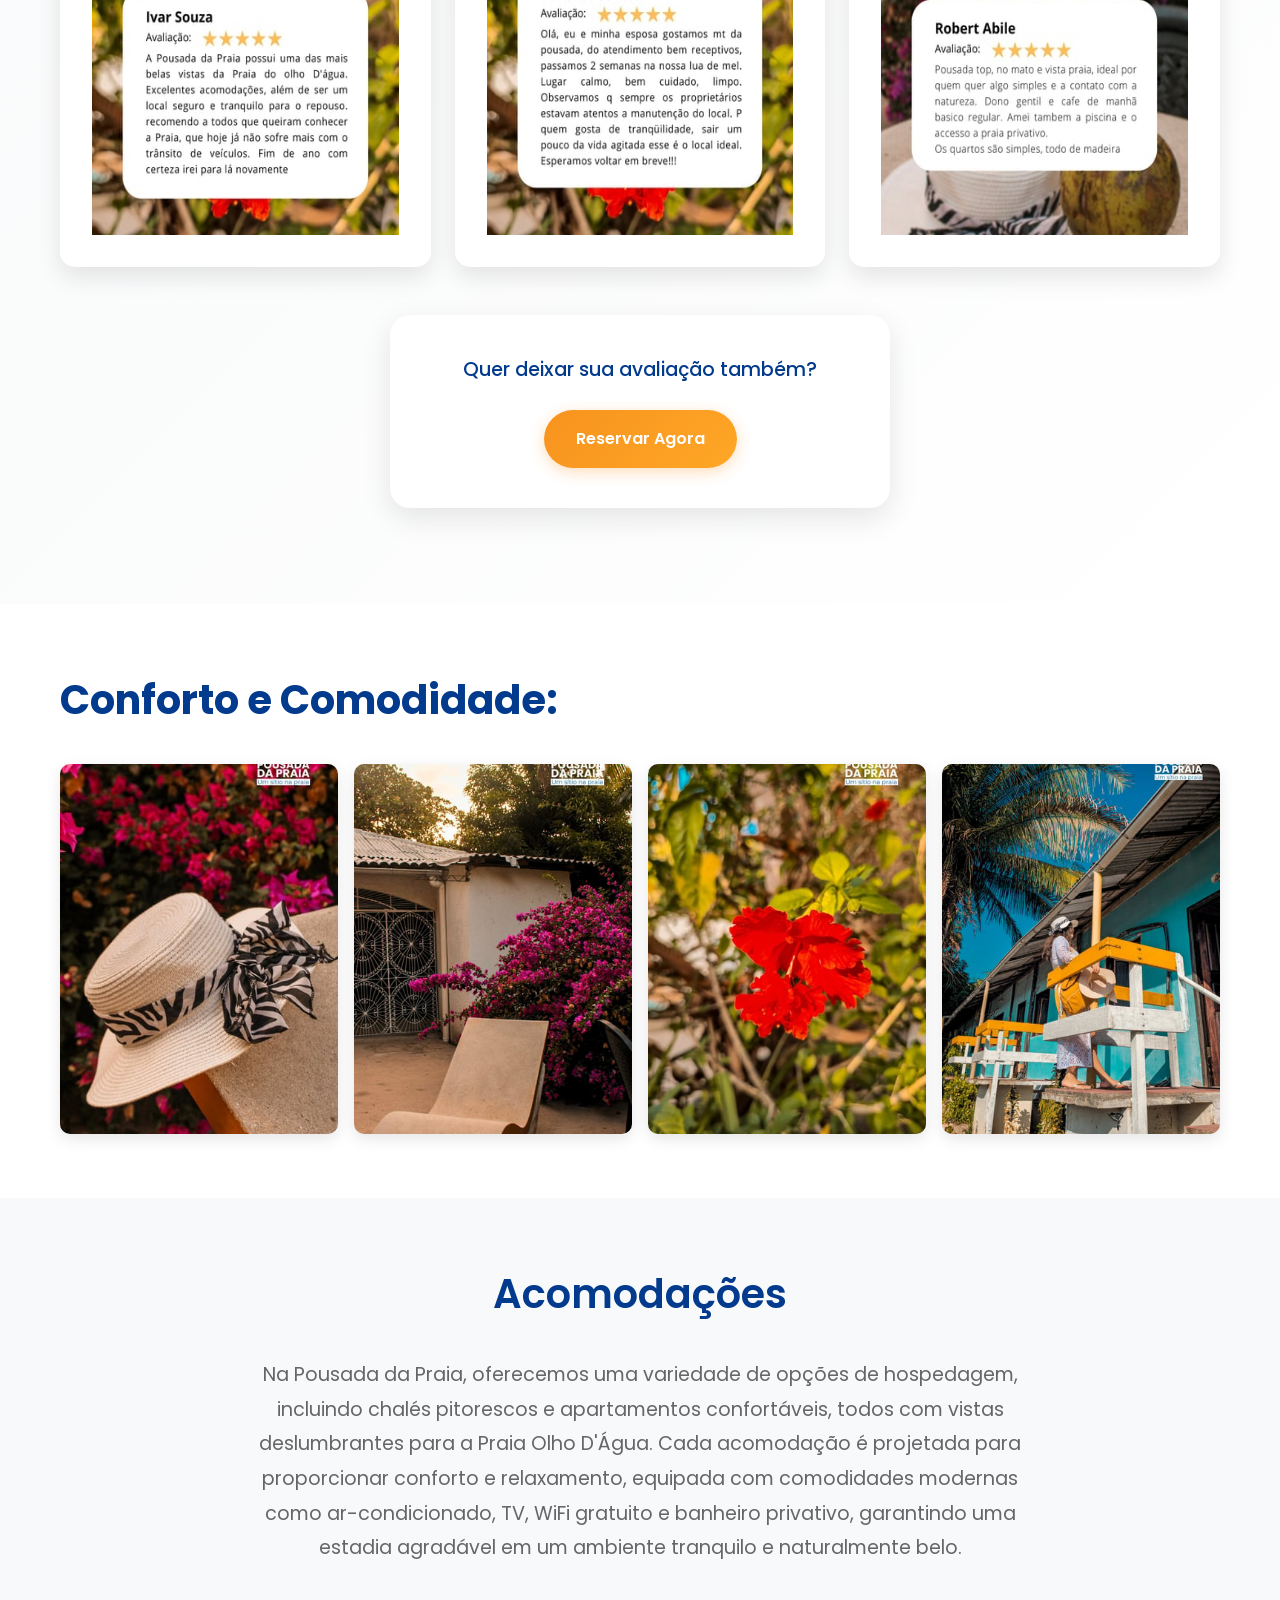
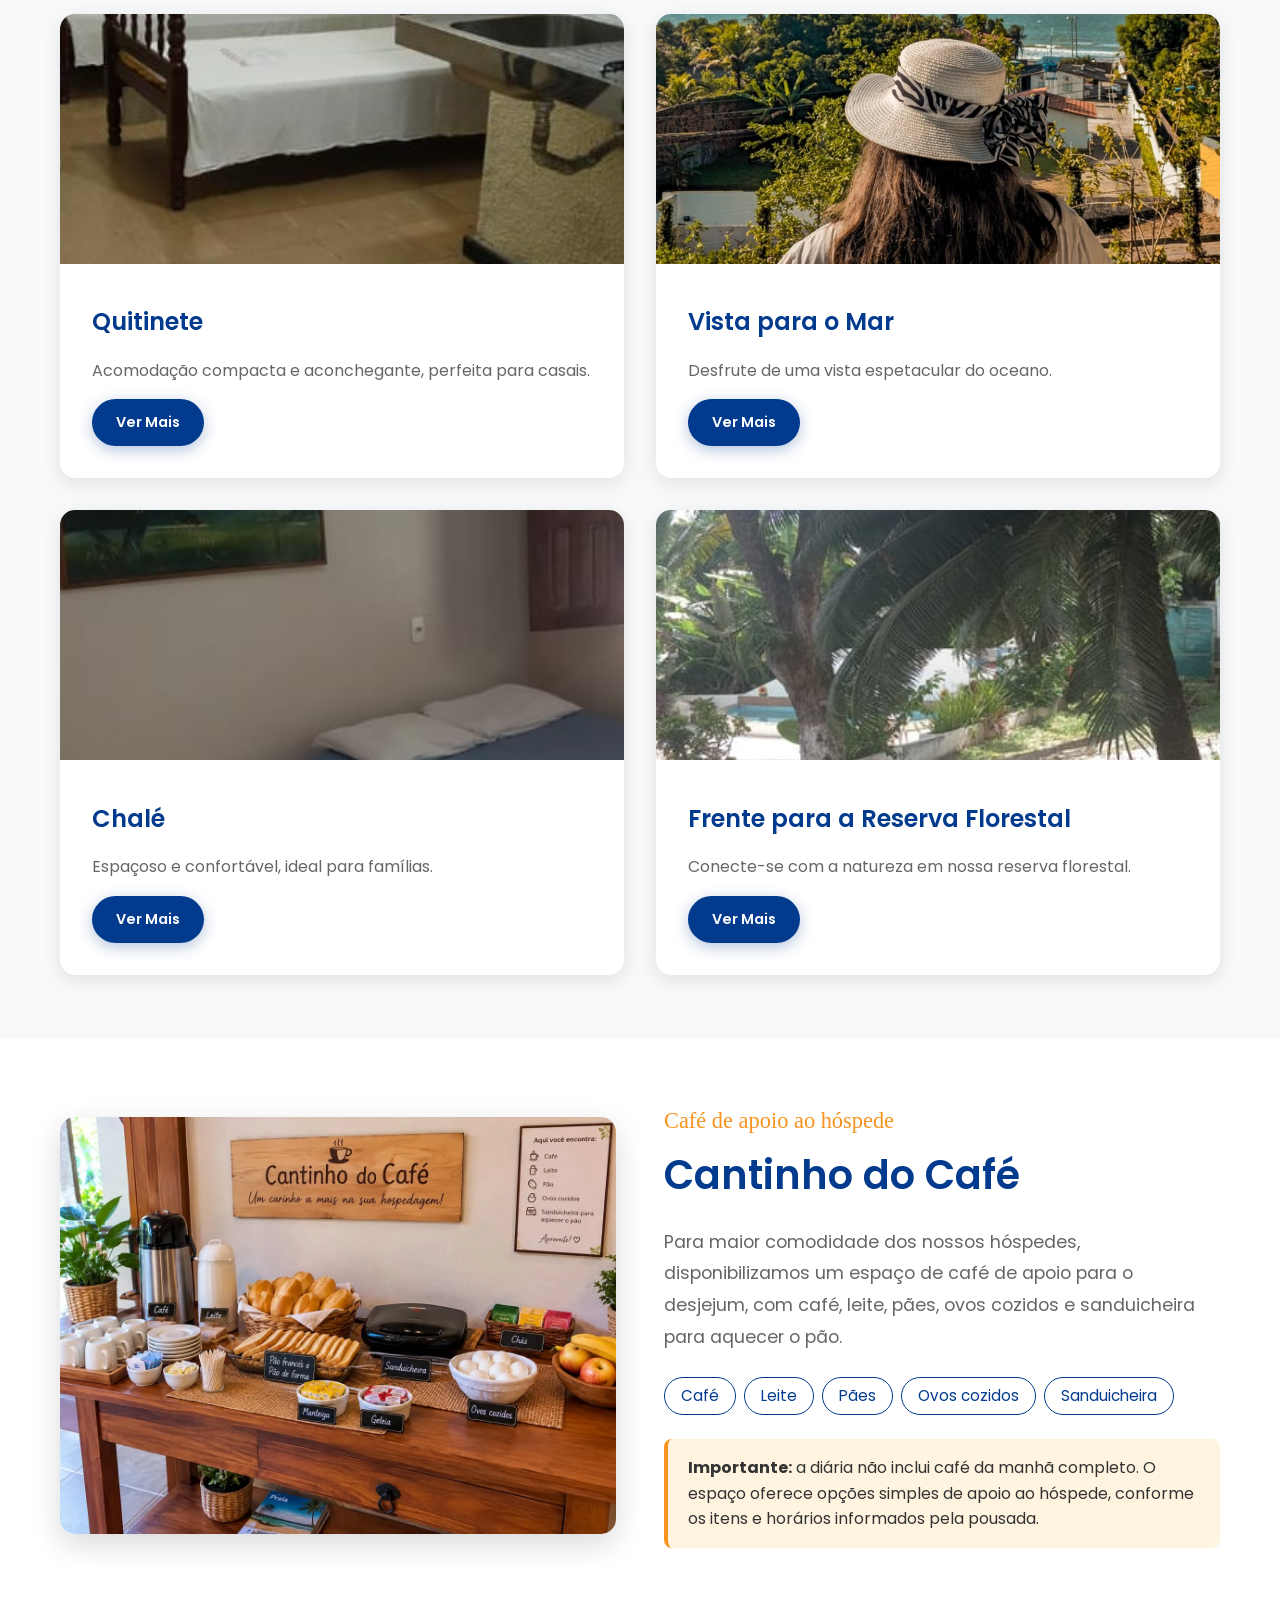
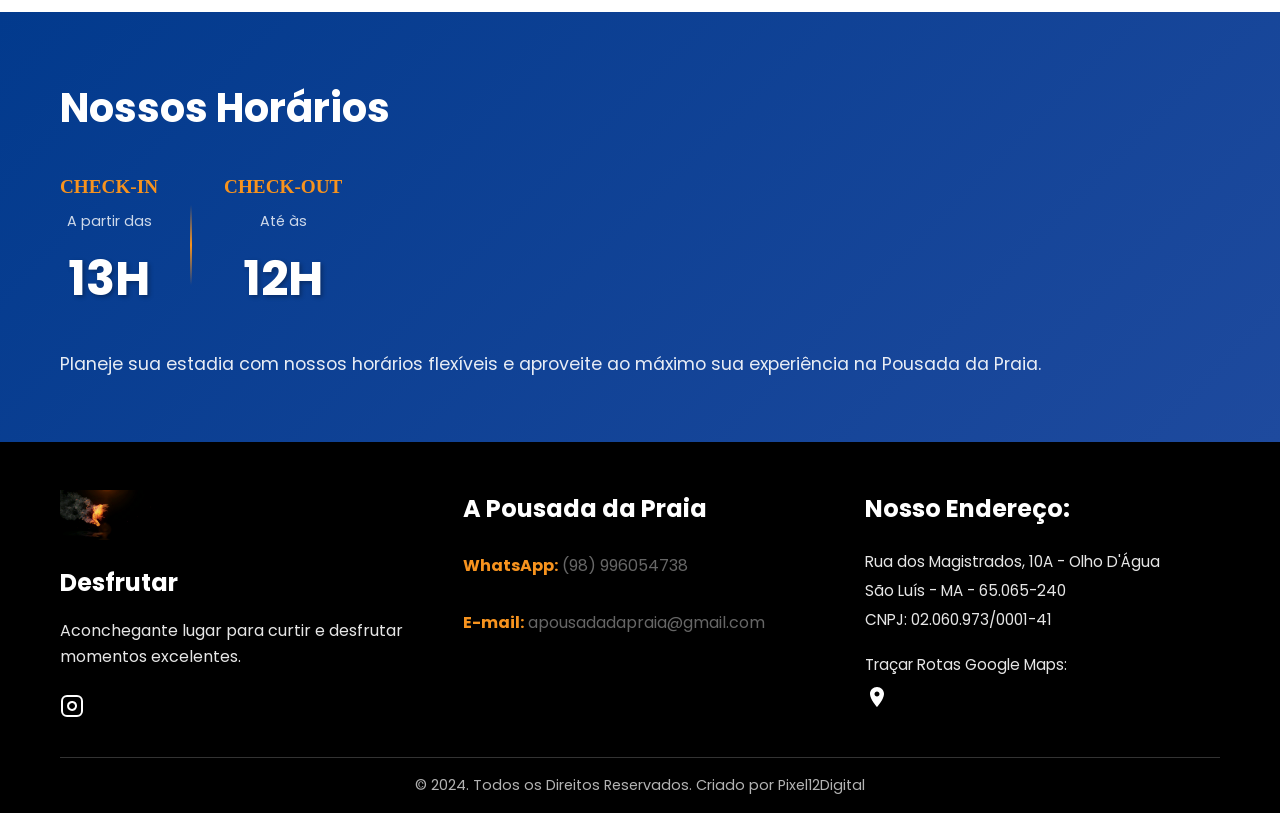
==== commit 3a0fb73f: "Adiciona seção Cantinho do Café (café de apoio ao hóspede) Co-Authored-By: Claude Opus 5.5 <noreply@" ====
--- a/index.html
+++ b/index.html
@@ -371,6 +371,36 @@
                 </div>
             </div>
         </section>
+
+        <!-- Cantinho do Café (café de apoio ao hóspede) -->
+        <section class="cafe-section" id="cantinho-do-cafe">
+            <div class="container">
+                <div class="cafe-content">
+                    <div class="cafe-image">
+                        <picture>
+                            <source srcset="assets/cantinho-do-cafe.webp" type="image/webp">
+                            <img src="assets/cantinho-do-cafe.jpg" alt="Cantinho do Café da Pousada da Praia com café, leite, pães, sanduicheira e ovos cozidos" width="1200" height="900" loading="lazy">
+                        </picture>
+                    </div>
+                    <div class="cafe-text">
+                        <span class="cafe-tag">Café de apoio ao hóspede</span>
+                        <h2>Cantinho do Café</h2>
+                        <p>Para maior comodidade dos nossos hóspedes, disponibilizamos um espaço de café de apoio para o desjejum, com café, leite, pães, ovos cozidos e sanduicheira para aquecer o pão.</p>
+                        <ul class="cafe-itens">
+                            <li>Café</li>
+                            <li>Leite</li>
+                            <li>Pães</li>
+                            <li>Ovos cozidos</li>
+                            <li>Sanduicheira</li>
+                        </ul>
+                        <div class="cafe-aviso" role="note">
+                            <strong>Importante:</strong> a diária não inclui café da manhã completo. O espaço oferece opções simples de apoio ao hóspede, conforme os itens e horários informados pela pousada.
+                        </div>
+                    </div>
+                </div>
+            </div>
+        </section>
+
         <!-- Check-in Section -->
         <section class="checkin-section">
             <div class="container">
--- a/css/style.css
+++ b/css/style.css
@@ -2318,4 +2318,89 @@
         height: 250px;
     }
     
-}+}
+/* Cantinho do Café (café de apoio ao hóspede) */
+.cafe-section {
+    padding: 4rem 0;
+    background: #ffffff;
+    position: relative;
+    z-index: 8;
+}
+
+.cafe-content {
+    display: grid;
+    grid-template-columns: 1fr 1fr;
+    gap: 3rem;
+    align-items: center;
+}
+
+.cafe-image img {
+    width: 100%;
+    height: auto;
+    display: block;
+    border-radius: 15px;
+    box-shadow: 0 10px 30px rgba(0, 0, 0, 0.15);
+}
+
+.cafe-tag {
+    display: inline-block;
+    font-family: 'Dancing Script', cursive;
+    font-size: 1.4rem;
+    color: #F7931E;
+    margin-bottom: 0.25rem;
+}
+
+.cafe-text h2 {
+    font-size: 2.5rem;
+    color: #023A8D;
+    font-weight: 600;
+    margin-bottom: 1.25rem;
+}
+
+.cafe-text p {
+    font-size: 1.1rem;
+    color: #666;
+    line-height: 1.8;
+    margin-bottom: 1.5rem;
+}
+
+.cafe-itens {
+    list-style: none;
+    padding: 0;
+    margin: 0 0 1.5rem;
+    display: flex;
+    flex-wrap: wrap;
+    gap: 0.5rem;
+}
+
+.cafe-itens li {
+    border: 1px solid #023A8D;
+    color: #023A8D;
+    border-radius: 999px;
+    padding: 0.35rem 1rem;
+    font-size: 0.95rem;
+}
+
+.cafe-aviso {
+    background: #fff4e0;
+    border-left: 4px solid #F7931E;
+    border-radius: 8px;
+    padding: 1rem 1.25rem;
+    color: #333;
+    line-height: 1.6;
+}
+
+@media (max-width: 768px) {
+    .cafe-section {
+        padding: 3rem 0;
+    }
+
+    .cafe-content {
+        grid-template-columns: 1fr;
+        gap: 1.5rem;
+    }
+
+    .cafe-text h2 {
+        font-size: 2rem;
+    }
+}
